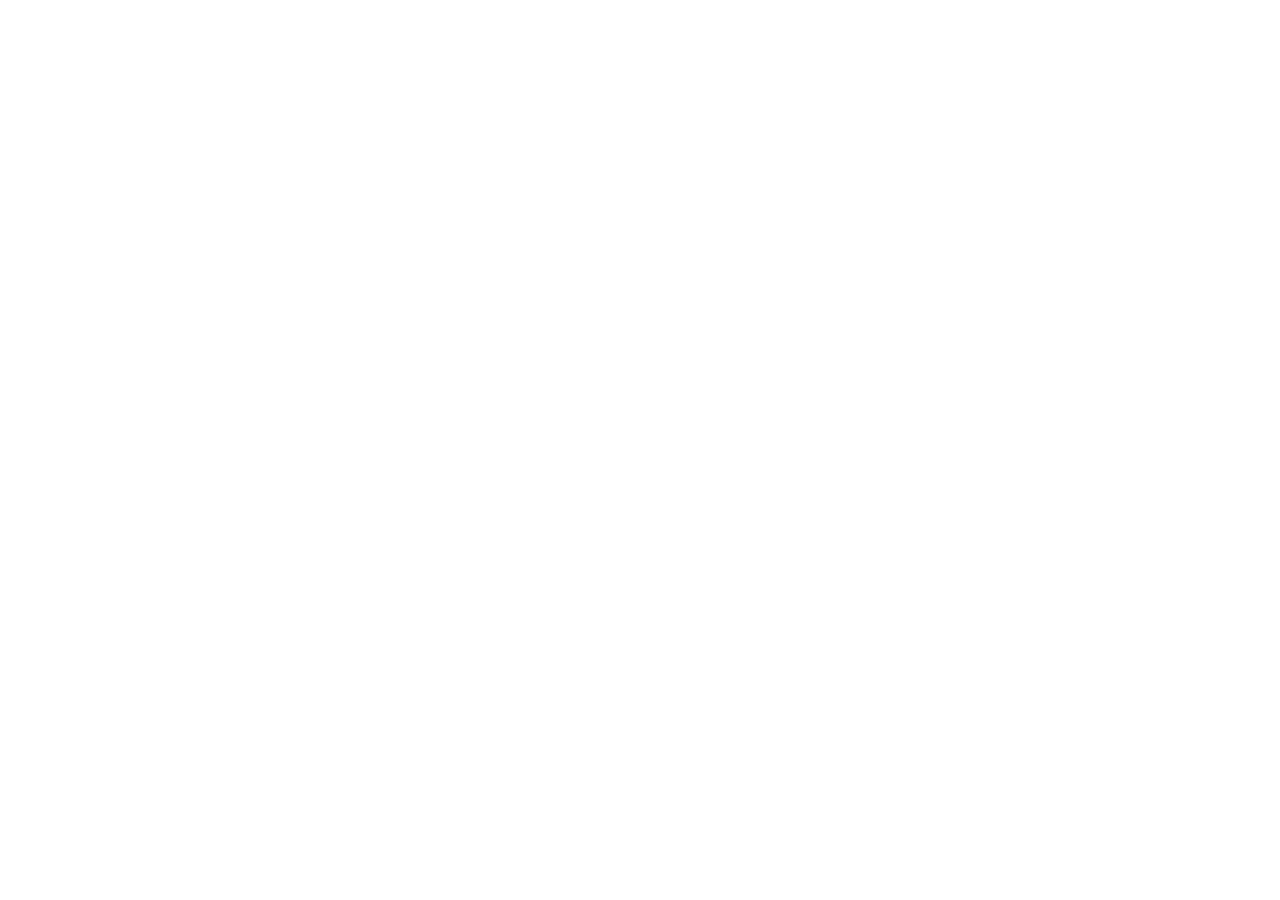
==== index.html @ 35753d52 "Estruturação do projeto." ====
<!DOCTYPE html>
<html lang="en">
<head>
    <meta charset="UTF-8">
    <meta name="viewport" content="width=device-width, initial-scale=1.0">
    <link href="https://cdn.jsdelivr.net/npm/bootstrap@5.3.8/dist/css/bootstrap.min.css" rel="stylesheet" integrity="sha384-sRIl4kxILFvY47J16cr9ZwB07vP4J8+LH7qKQnuqkuIAvNWLzeN8tE5YBujZqJLB" crossorigin="anonymous">
    <title>Apple</title>
</head>
<body>
    <header>
        <!-- navbar -->
        
    </header>
    <main>
        <!-- banner -->
        <!-- livre -->
        <!-- livre -->
        <!-- livre -->
    </main>
    <footer></footer>











    <script src="https://cdn.jsdelivr.net/npm/sweetalert2@11"></script>
    <script src="https://cdn.jsdelivr.net/npm/bootstrap@5.3.8/dist/js/bootstrap.bundle.min.js" integrity="sha384-FKyoEForCGlyvwx9Hj09JcYn3nv7wiPVlz7YYwJrWVcXK/BmnVDxM+D2scQbITxI" crossorigin="anonymous"></script>
</body>
</html>
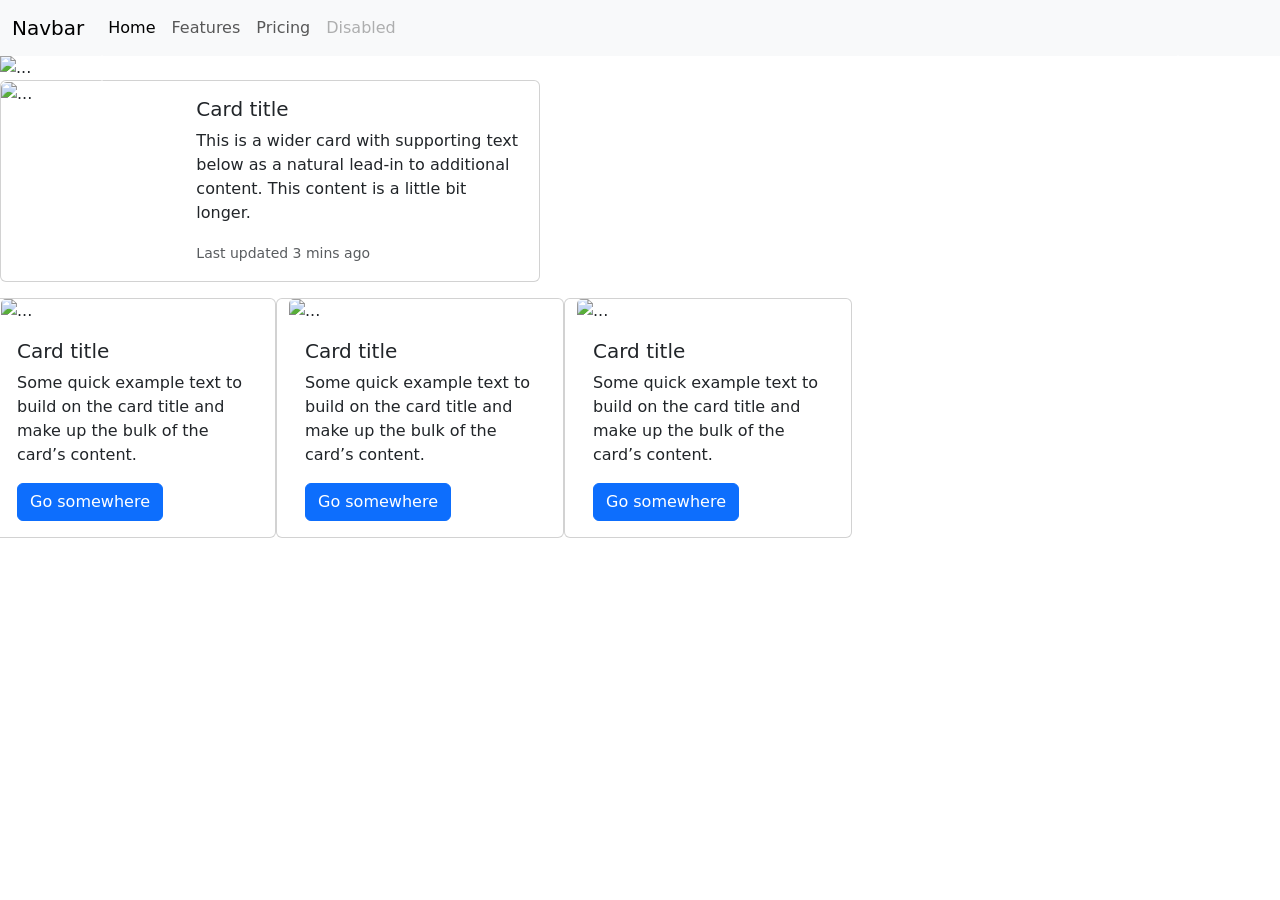
==== commit 9c5c3bba: "CREATE: Criação de projeto e estruração de pastas. Separação de funções dos integrantes. Estruturand" ====
--- a/index.html
+++ b/index.html
@@ -1,35 +1,159 @@
 <!DOCTYPE html>
 <html lang="en">
+
 <head>
     <meta charset="UTF-8">
     <meta name="viewport" content="width=device-width, initial-scale=1.0">
-    <link href="https://cdn.jsdelivr.net/npm/bootstrap@5.3.8/dist/css/bootstrap.min.css" rel="stylesheet" integrity="sha384-sRIl4kxILFvY47J16cr9ZwB07vP4J8+LH7qKQnuqkuIAvNWLzeN8tE5YBujZqJLB" crossorigin="anonymous">
-    <title>Apple</title>
+    <link href="https://cdn.jsdelivr.net/npm/bootstrap@5.3.8/dist/css/bootstrap.min.css" rel="stylesheet"
+        integrity="sha384-sRIl4kxILFvY47J16cr9ZwB07vP4J8+LH7qKQnuqkuIAvNWLzeN8tE5YBujZqJLB" crossorigin="anonymous">
+    <script src="https://cdn.jsdelivr.net/npm/bootstrap@5.3.8/dist/js/bootstrap.bundle.min.js"
+        integrity="sha384-FKyoEForCGlyvwx9Hj09JcYn3nv7wiPVlz7YYwJrWVcXK/BmnVDxM+D2scQbITxI"
+        crossorigin="anonymous"></script>
+
+    <link rel="stylesheet" href="./assets/css/style.css">
+
+    <title>GymTech</title>
 </head>
+
 <body>
     <header>
-        <!-- navbar -->
-        
+        <nav class="navbar navbar-expand-lg bg-body-tertiary header__nav">
+            <div class="container-fluid">
+                <a class="navbar-brand" href="#">Navbar</a>
+                <button class="navbar-toggler" type="button" data-bs-toggle="collapse" data-bs-target="#navbarNav"
+                    aria-controls="navbarNav" aria-expanded="false" aria-label="Toggle navigation">
+                    <span class="navbar-toggler-icon"></span>
+                </button>
+                <div class="collapse navbar-collapse" id="navbarNav">
+                    <ul class="navbar-nav">
+                        <li class="nav-item">
+                            <a class="nav-link active" aria-current="page" href="#">Home</a>
+                        </li>
+                        <li class="nav-item">
+                            <a class="nav-link" href="#">Features</a>
+                        </li>
+                        <li class="nav-item">
+                            <a class="nav-link" href="#">Pricing</a>
+                        </li>
+                        <li class="nav-item">
+                            <a class="nav-link disabled" aria-disabled="true">Disabled</a>
+                        </li>
+                    </ul>
+                </div>
+            </div>
+        </nav>
+
     </header>
     <main>
-        <!-- banner -->
+        <section class="main__hero">
+
+        </section>
         <!-- livre -->
         <!-- livre -->
-        <!-- livre -->
-    </main>
-    <footer></footer>
+        <section class="main__carrosel">
+            <div id="carouselExampleInterval" class="carousel slide" data-bs-ride="carousel">
+                <div class="carousel-inner">
+                    <div class="carousel-item active" data-bs-interval="5000">
+                        <img src="https://images.pexels.com/photos/13885344/pexels-photo-13885344.jpeg" class="d-block w-100" alt="...">
+                    </div>
+                    <div class="carousel-item" data-bs-interval="2000">
+                        <img src="https://images.pexels.com/photos/13896071/pexels-photo-13896071.jpeg" class="d-block w-100" alt="...">
+                    </div>
+                    <div class="carousel-item">
+                        <img src="https://images.pexels.com/photos/13211514/pexels-photo-13211514.jpeg" class="d-block w-100" alt="...">
+                    </div>
+                </div>
+                <button class="carousel-control-prev" type="button" data-bs-target="#carouselExampleInterval"
+                    data-bs-slide="prev">
+                    <span class="carousel-control-prev-icon" aria-hidden="true"></span>
+                    <span class="visually-hidden">Previous</span>
+                </button>
+                <button class="carousel-control-next" type="button" data-bs-target="#carouselExampleInterval"
+                    data-bs-slide="next">
+                    <span class="carousel-control-next-icon" aria-hidden="true"></span>
+                    <span class="visually-hidden">Next</span>
+                </button>
+            </div>
+
+        </section>
+
+        <section class="main__loc">
+            <div class="card mb-3" style="max-width: 540px;">
+                <div class="row g-0">
+                    <div class="col-md-4">
+                    <img src="..." class="img-fluid rounded-start" alt="...">
+                    </div>
+                    <div class="col-md-8">
+                    <div class="card-body">
+                        <h5 class="card-title">Card title</h5>
+                        <p class="card-text">This is a wider card with supporting text below as a natural lead-in to additional content. This content is a little bit longer.</p>
+                        <p class="card-text"><small class="text-body-secondary">Last updated 3 mins ago</small></p>
+                    </div>
+                    </div>
+                </div>
+            </div>
+        </section>
+
+        <section class="main__cards-planos row">
+            <div class="card col-4" style="width: 18rem;">
+                <img src="..." class="card-img-top" alt="...">
+                <div class="card-body">
+                    <h5 class="card-title">Card title</h5>
+                    <p class="card-text">Some quick example text to build on the card title and make up the bulk of the card’s content.</p>
+                    <a href="#" class="btn btn-primary">Go somewhere</a>
+                </div>
+            </div>
+
+            <div class="card col-4" style="width: 18rem;">
+                <img src="..." class="card-img-top" alt="...">
+                <div class="card-body">
+                    <h5 class="card-title">Card title</h5>
+                    <p class="card-text">Some quick example text to build on the card title and make up the bulk of the card’s content.</p>
+                    <a href="#" class="btn btn-primary">Go somewhere</a>
+                </div>
+            </div>
+            
+            <div class="card" style="width: 18rem;">
+                <img src="..." class="card-img-top" alt="...">
+                <div class="card-body">
+                    <h5 class="card-title">Card title</h5>
+                    <p class="card-text">Some quick example text to build on the card title and make up the bulk of the card’s content.</p>
+                    <a href="#" class="btn btn-primary">Go somewhere</a>
+                </div>
+            </div>
+
+        </section>
+
+        <section class="main__treinos">
+            
+        </section>
+
+        <section class="main__galeria"></section>
+
+        <section class="main__matricula"></section>
 
 
 
+    </main>
+    <footer>
+        <section class="footer__logo"></section>
 
+        <section class="footer__social"></section>
 
+        <section class="footer__fast"></section>
 
+        <section class="footer__credenciais"></section>
+
+    </footer>
 
 
 
 
 
     <script src="https://cdn.jsdelivr.net/npm/sweetalert2@11"></script>
-    <script src="https://cdn.jsdelivr.net/npm/bootstrap@5.3.8/dist/js/bootstrap.bundle.min.js" integrity="sha384-FKyoEForCGlyvwx9Hj09JcYn3nv7wiPVlz7YYwJrWVcXK/BmnVDxM+D2scQbITxI" crossorigin="anonymous"></script>
+    <script src="https://cdn.jsdelivr.net/npm/bootstrap@5.3.8/dist/js/bootstrap.bundle.min.js"
+        integrity="sha384-FKyoEForCGlyvwx9Hj09JcYn3nv7wiPVlz7YYwJrWVcXK/BmnVDxM+D2scQbITxI"
+        crossorigin="anonymous"></script>
 </body>
+
 </html>
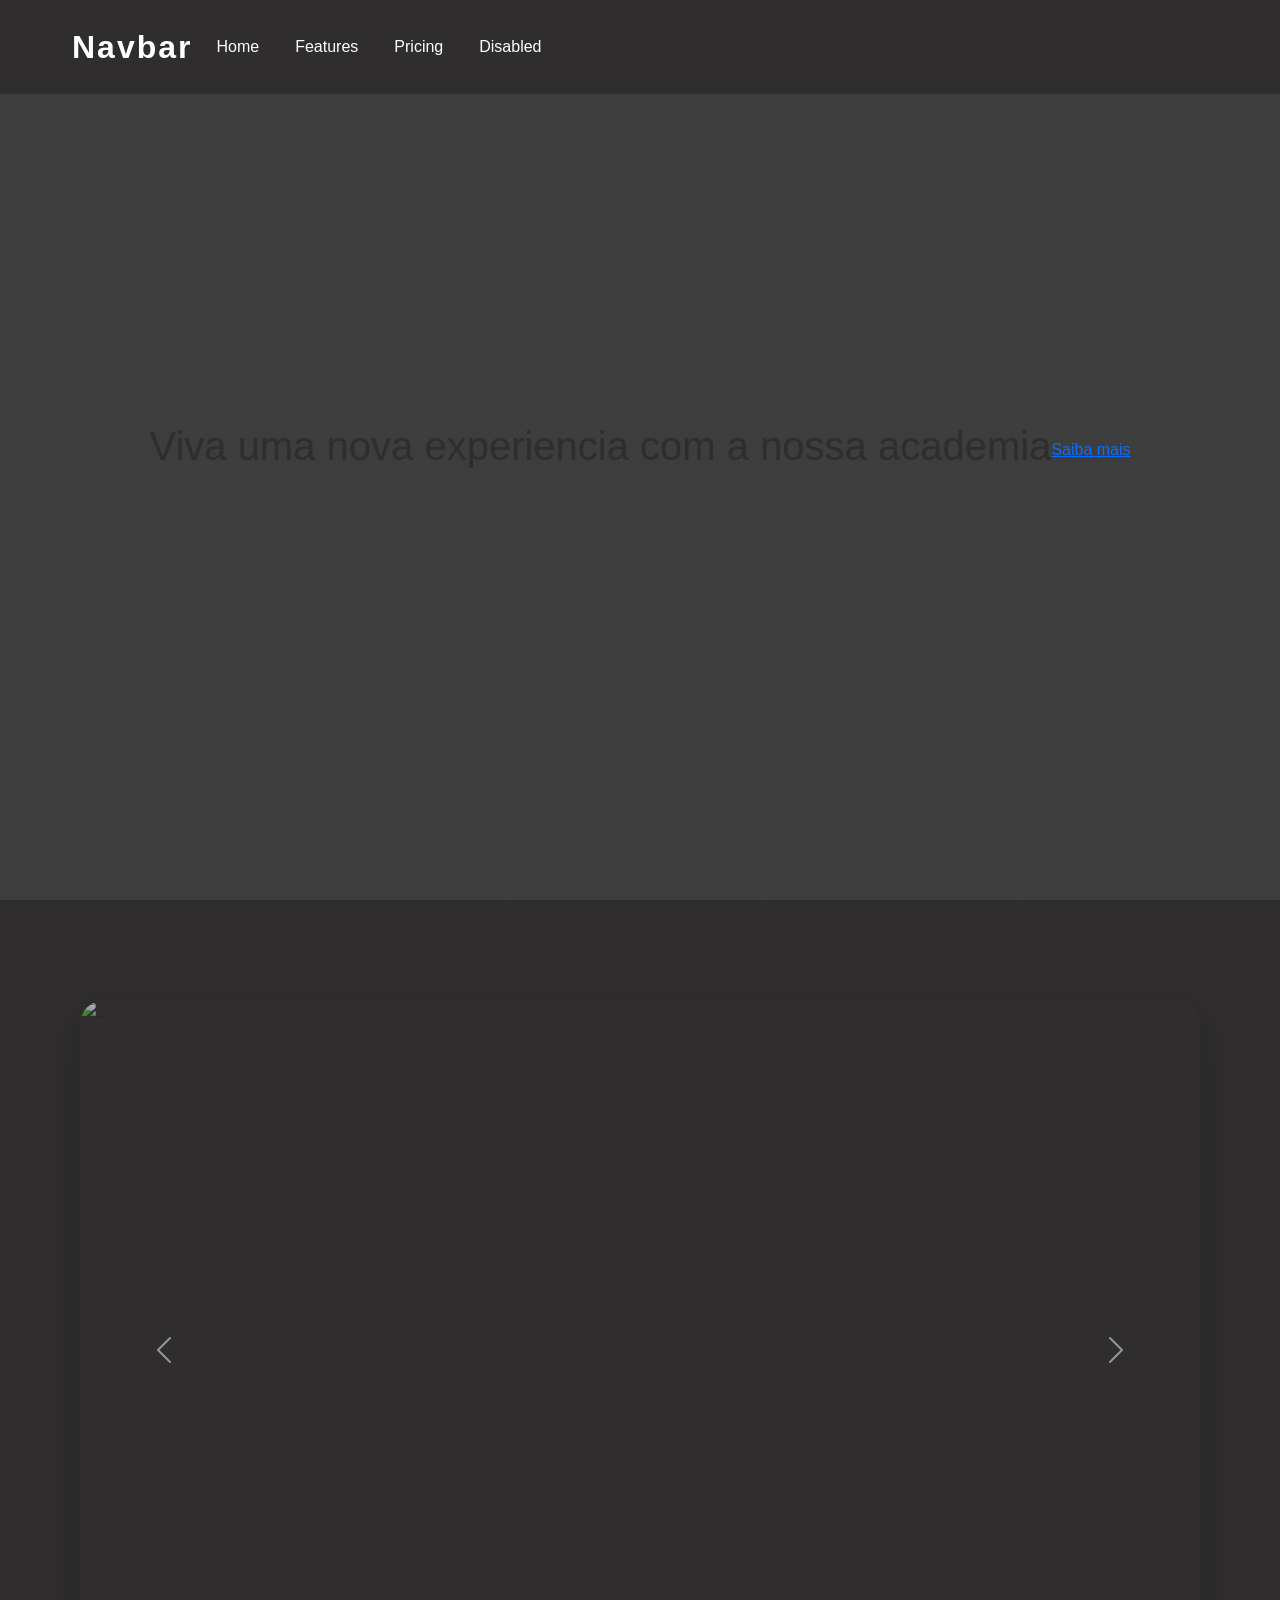
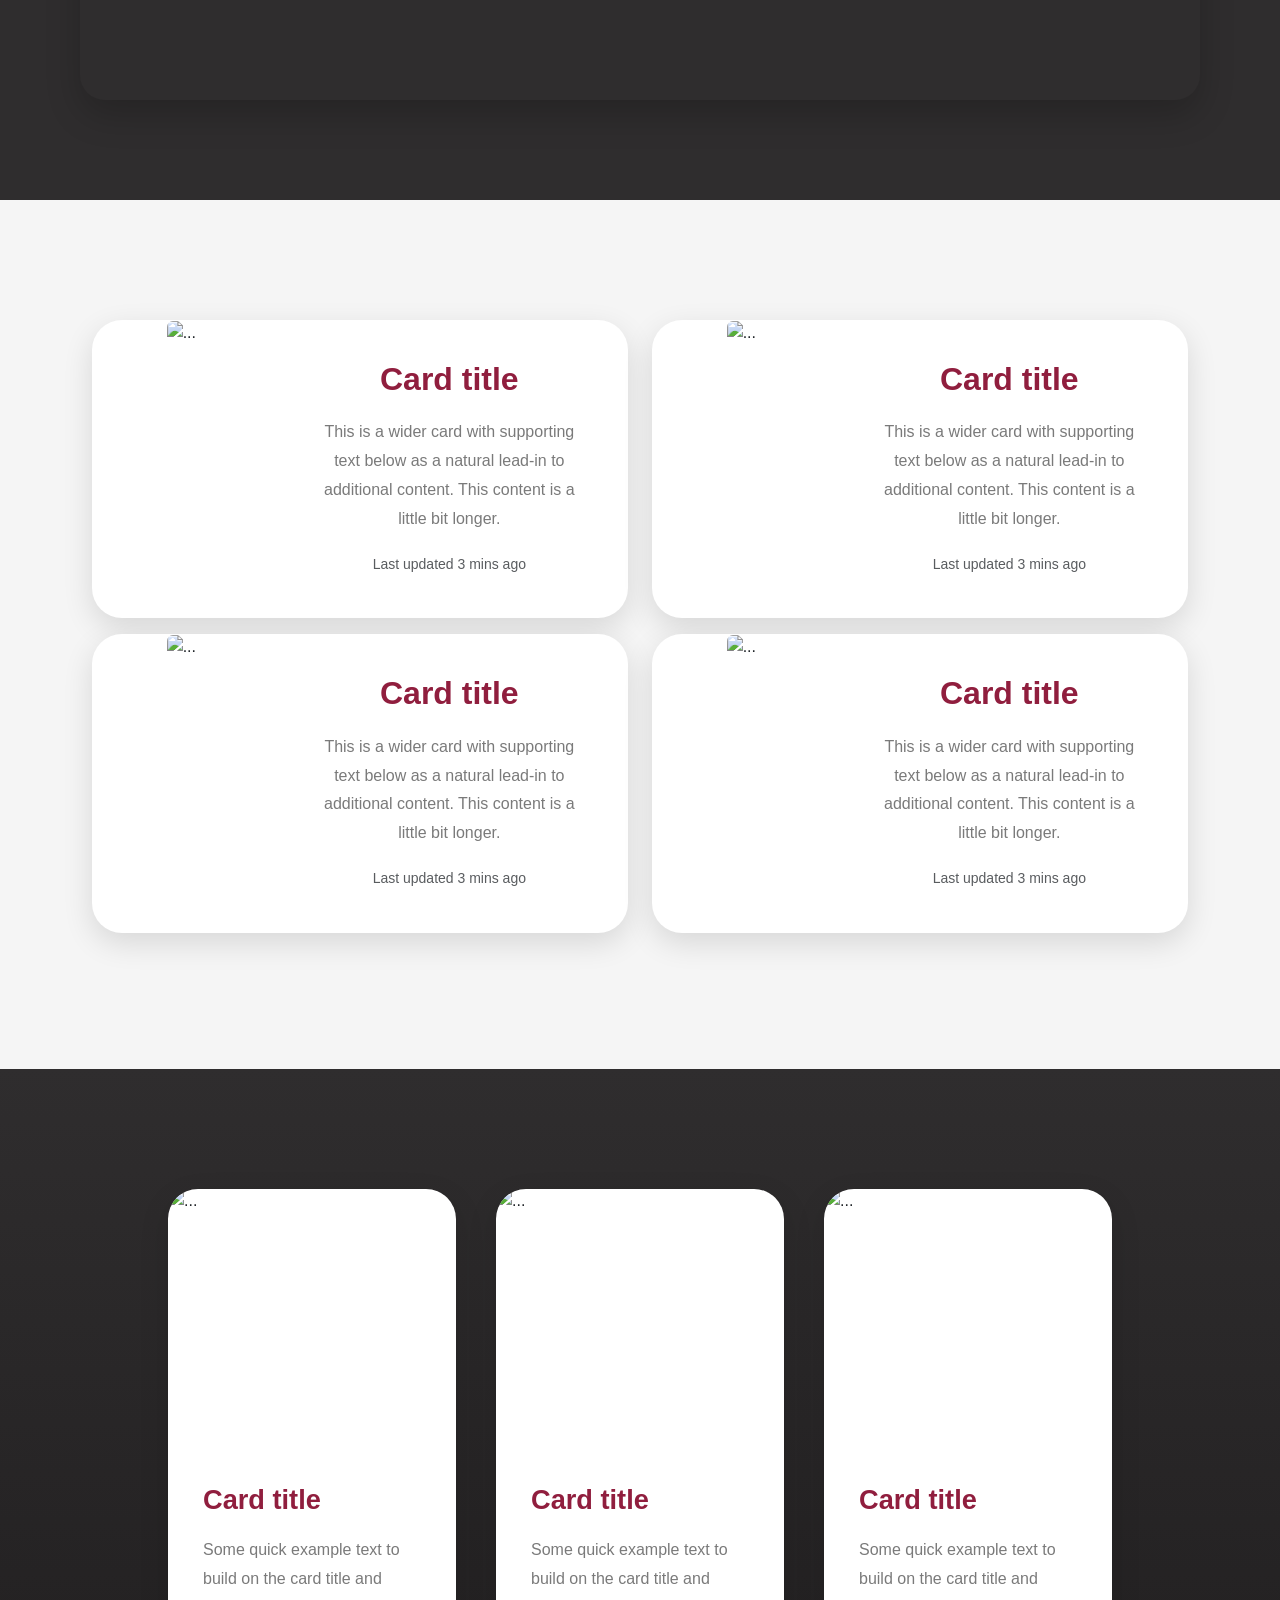
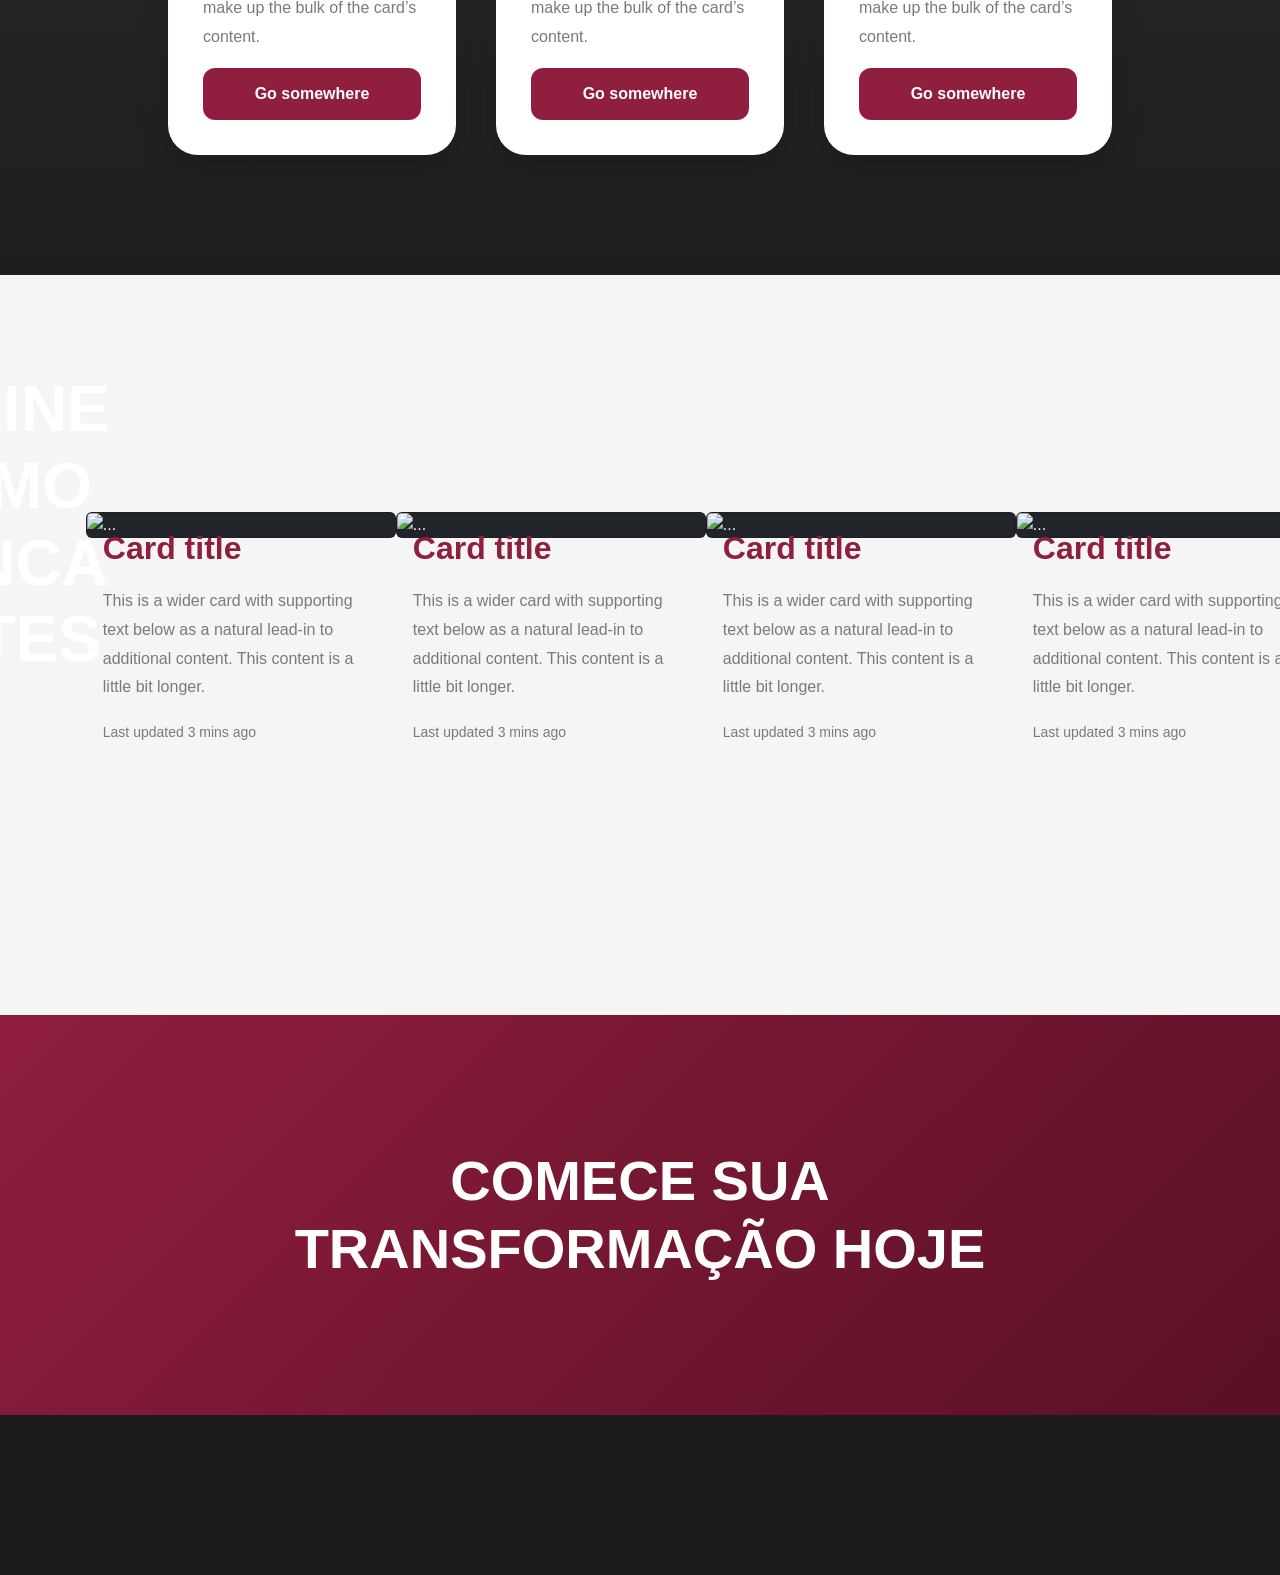
==== commit bd9626e2: "MOD: Estruturação HTML, implementação da logo no layout. Corrigindo CSS e sobrepondo classes." ====
--- a/index.html
+++ b/index.html
@@ -1,5 +1,5 @@
 <!DOCTYPE html>
-<html lang="en">
+<html lang="pt-br">
 
 <head>
     <meta charset="UTF-8">
@@ -46,21 +46,25 @@
     </header>
     <main>
         <section class="main__hero">
-
+            <h1>Viva uma nova experiencia com a nossa academia</h1>
+            <a href="#main__treinos" type="button">Saiba mais</a>
         </section>
         <!-- livre -->
         <!-- livre -->
-        <section class="main__carrosel">
+        <section id="main_carrosel" class="main__carrosel">
             <div id="carouselExampleInterval" class="carousel slide" data-bs-ride="carousel">
                 <div class="carousel-inner">
                     <div class="carousel-item active" data-bs-interval="5000">
-                        <img src="https://images.pexels.com/photos/13885344/pexels-photo-13885344.jpeg" class="d-block w-100" alt="...">
+                        <img src="https://images.pexels.com/photos/13885344/pexels-photo-13885344.jpeg"
+                            class="d-block w-100" alt="...">
                     </div>
                     <div class="carousel-item" data-bs-interval="2000">
-                        <img src="https://images.pexels.com/photos/13896071/pexels-photo-13896071.jpeg" class="d-block w-100" alt="...">
+                        <img src="https://images.pexels.com/photos/13896071/pexels-photo-13896071.jpeg"
+                            class="d-block w-100" alt="...">
                     </div>
                     <div class="carousel-item">
-                        <img src="https://images.pexels.com/photos/13211514/pexels-photo-13211514.jpeg" class="d-block w-100" alt="...">
+                        <img src="https://images.pexels.com/photos/13211514/pexels-photo-13211514.jpeg"
+                            class="d-block w-100" alt="...">
                     </div>
                 </div>
                 <button class="carousel-control-prev" type="button" data-bs-target="#carouselExampleInterval"
@@ -77,29 +81,97 @@
 
         </section>
 
-        <section class="main__loc">
-            <div class="card mb-3" style="max-width: 540px;">
-                <div class="row g-0">
-                    <div class="col-md-4">
-                    <img src="..." class="img-fluid rounded-start" alt="...">
-                    </div>
-                    <div class="col-md-8">
-                    <div class="card-body">
-                        <h5 class="card-title">Card title</h5>
-                        <p class="card-text">This is a wider card with supporting text below as a natural lead-in to additional content. This content is a little bit longer.</p>
-                        <p class="card-text"><small class="text-body-secondary">Last updated 3 mins ago</small></p>
-                    </div>
-                    </div>
-                </div>
-            </div>
-        </section>
-
-        <section class="main__cards-planos row">
+        <section id="main__loc" class="main__loc">
+            <div class="container text-center">
+                <div class="row row-cols-2">
+                    <div class="col">
+                        <div class="card mb-3" style="max-width: 540px;">
+                            <div class="row g-0">
+                                <div class="col-md-4">
+                                    <img src="..." class="img-fluid rounded-start" alt="...">
+                                </div>
+                                <div class="col-md-8">
+                                    <div class="card-body">
+                                        <h5 class="card-title">Card title</h5>
+                                        <p class="card-text">This is a wider card with supporting text below as a
+                                            natural lead-in to additional content. This content is a little bit longer.
+                                        </p>
+                                        <p class="card-text"><small class="text-body-secondary">Last updated 3 mins
+                                                ago</small></p>
+                                    </div>
+                                </div>
+                            </div>
+                        </div>
+                    </div>
+                    <div class="col">
+                        <div class="card mb-3" style="max-width: 540px;">
+                            <div class="row g-0">
+                                <div class="col-md-4">
+                                    <img src="..." class="img-fluid rounded-start" alt="...">
+                                </div>
+                                <div class="col-md-8">
+                                    <div class="card-body">
+                                        <h5 class="card-title">Card title</h5>
+                                        <p class="card-text">This is a wider card with supporting text below as a
+                                            natural lead-in to additional content. This content is a little bit longer.
+                                        </p>
+                                        <p class="card-text"><small class="text-body-secondary">Last updated 3 mins
+                                                ago</small></p>
+                                    </div>
+                                </div>
+                            </div>
+                        </div>
+                    </div>
+                    <div class="col">
+                        <div class="card mb-3" style="max-width: 540px;">
+                            <div class="row g-0">
+                                <div class="col-md-4">
+                                    <img src="..." class="img-fluid rounded-start" alt="...">
+                                </div>
+                                <div class="col-md-8">
+                                    <div class="card-body">
+                                        <h5 class="card-title">Card title</h5>
+                                        <p class="card-text">This is a wider card with supporting text below as a
+                                            natural lead-in to additional content. This content is a little bit longer.
+                                        </p>
+                                        <p class="card-text"><small class="text-body-secondary">Last updated 3 mins
+                                                ago</small></p>
+                                    </div>
+                                </div>
+                            </div>
+                        </div>
+                    </div>
+                    <div class="col">
+                        <div class="card mb-3" style="max-width: 540px;">
+                            <div class="row g-0">
+                                <div class="col-md-4">
+                                    <img src="..." class="img-fluid rounded-start" alt="...">
+                                </div>
+                                <div class="col-md-8">
+                                    <div class="card-body">
+                                        <h5 class="card-title">Card title</h5>
+                                        <p class="card-text">This is a wider card with supporting text below as a
+                                            natural lead-in to additional content. This content is a little bit longer.
+                                        </p>
+                                        <p class="card-text"><small class="text-body-secondary">Last updated 3 mins
+                                                ago</small></p>
+                                    </div>
+                                </div>
+                            </div>
+                        </div>
+                    </div>
+                </div>
+            </div>
+
+        </section>
+
+        <section id="main__cards-planos" class="main__cards-planos">
             <div class="card col-4" style="width: 18rem;">
                 <img src="..." class="card-img-top" alt="...">
                 <div class="card-body">
                     <h5 class="card-title">Card title</h5>
-                    <p class="card-text">Some quick example text to build on the card title and make up the bulk of the card’s content.</p>
+                    <p class="card-text">Some quick example text to build on the card title and make up the bulk of the
+                        card’s content.</p>
                     <a href="#" class="btn btn-primary">Go somewhere</a>
                 </div>
             </div>
@@ -108,29 +180,87 @@
                 <img src="..." class="card-img-top" alt="...">
                 <div class="card-body">
                     <h5 class="card-title">Card title</h5>
-                    <p class="card-text">Some quick example text to build on the card title and make up the bulk of the card’s content.</p>
+                    <p class="card-text">Some quick example text to build on the card title and make up the bulk of the
+                        card’s content.</p>
                     <a href="#" class="btn btn-primary">Go somewhere</a>
                 </div>
             </div>
-            
-            <div class="card" style="width: 18rem;">
+
+            <div class="card col-4" style="width: 18rem;">
                 <img src="..." class="card-img-top" alt="...">
                 <div class="card-body">
                     <h5 class="card-title">Card title</h5>
-                    <p class="card-text">Some quick example text to build on the card title and make up the bulk of the card’s content.</p>
+                    <p class="card-text">Some quick example text to build on the card title and make up the bulk of the
+                        card’s content.</p>
                     <a href="#" class="btn btn-primary">Go somewhere</a>
                 </div>
             </div>
-
-        </section>
-
-        <section class="main__treinos">
+        </section>
+
+        <section id="main__treinos" class="main__treinos">
+            <div class="main__treinos-cards row"></div>
+                <div class="card text-bg-dark col-3">
+                    <img src="..." class="card-img" alt="...">
+                    <div class="card-img-overlay">
+                        <h5 class="card-title">Card title</h5>
+                        <p class="card-text">This is a wider card with supporting text below as a natural lead-in to
+                            additional content. This content is a little bit longer.</p>
+                        <p class="card-text"><small>Last updated 3 mins ago</small></p>
+                    </div>
+                </div>
+
+                <div class="card text-bg-dark col-3">
+                    <img src="..." class="card-img" alt="...">
+                    <div class="card-img-overlay">
+                        <h5 class="card-title">Card title</h5>
+                        <p class="card-text">This is a wider card with supporting text below as a natural lead-in to
+                            additional content. This content is a little bit longer.</p>
+                        <p class="card-text"><small>Last updated 3 mins ago</small></p>
+                    </div>
+                </div>
+
+                <div class="card text-bg-dark col-3">
+                    <img src="..." class="card-img" alt="...">
+                    <div class="card-img-overlay">
+                        <h5 class="card-title">Card title</h5>
+                        <p class="card-text">This is a wider card with supporting text below as a natural lead-in to
+                            additional content. This content is a little bit longer.</p>
+                        <p class="card-text"><small>Last updated 3 mins ago</small></p>
+                    </div>
+                </div>
+
+                <div class="card text-bg-dark col-3">
+                    <img src="..." class="card-img" alt="...">
+                    <div class="card-img-overlay">
+                        <h5 class="card-title">Card title</h5>
+                        <p class="card-text">This is a wider card with supporting text below as a natural lead-in to
+                            additional content. This content is a little bit longer.</p>
+                        <p class="card-text"><small>Last updated 3 mins ago</small></p>
+                    </div>
+                </div>
+            </div>
+
+
+<div class="container text-center">
+  <div class="row row-cols-4">
+    <div class="col">Column</div>
+    <div class="col">Column</div>
+    <div class="col">Column</div>
+    <div class="col">Column</div>
+  </div>
+</div>
+
+
             
         </section>
 
-        <section class="main__galeria"></section>
-
-        <section class="main__matricula"></section>
+        <section id="main__galeria" class="main__galeria">
+            
+        </section>
+
+        <section id="main__matricula" class="main__matricula">
+          
+        </section>
 
 
 
--- a/assets/css/style.css
+++ b/assets/css/style.css
@@ -0,0 +1,440 @@
+/*RESET */
+
+*{
+    margin: 0;
+    padding: 0;
+    box-sizing: border-box;
+}
+
+/*VARIABLES */
+
+:root{
+
+    /* CORES */
+    --color-primary: #901E3E;
+    --color-primary-hover: #6d1630;
+
+    --color-secondary: #2F2D2E;
+    --color-tertiary: #605B51;
+    --color-complementary: #454040;
+
+    /* NEUTROS */
+    --color-white: #FFFFFF;
+    --color-light: #F5F5F5;
+    --color-gray: #d9d9d9;
+
+    /* TEXTOS */
+    --text-main: #2F2D2E;
+    --text-muted: #7a7a7a;
+    --text-light: #FFFFFF;
+
+    /* SOMBRAS */
+    --shadow-main: 0px 10px 30px rgba(0, 0, 0, 0.12);
+    --shadow-hover: 0px 15px 35px rgba(0, 0, 0, 0.20);
+
+    /* TRANSIÇÃO */
+    --transition: .3s ease;
+}
+
+/*BODY */
+
+body{
+    font-family: "Poppins", sans-serif;
+    background-color: var(--color-light);
+    color: var(--text-main);
+    overflow-x: hidden;
+}
+
+/*HEADER */
+
+.header__nav{
+    background-color: rgba(47, 45, 46, 0.95) !important;
+    backdrop-filter: blur(10px);
+
+    padding: 18px 60px;
+
+    position: fixed;
+    width: 100%;
+    z-index: 999;
+}
+
+.navbar-brand{
+    color: var(--text-light) !important;
+    font-size: 2rem;
+    font-weight: 700;
+    letter-spacing: 2px;
+}
+
+.navbar-nav{
+    gap: 20px;
+}
+
+.nav-link{
+    color: var(--text-light) !important;
+    font-weight: 500;
+    transition: var(--transition);
+    position: relative;
+}
+
+.nav-link::after{
+    content: "";
+
+    width: 0%;
+    height: 2px;
+
+    background-color: var(--color-primary);
+
+    position: absolute;
+    bottom: -4px;
+    left: 0;
+
+    transition: var(--transition);
+}
+
+.nav-link:hover::after{
+    width: 100%;
+}
+
+.nav-link:hover{
+    color: var(--color-primary) !important;
+}
+
+/* HERO */
+
+.main__hero{
+    width: 100%;
+    height: 100vh;
+
+    background:
+    linear-gradient(rgba(0,0,0,.75),
+    rgba(0,0,0,.75)),
+    url("https://images.pexels.com/photos/1552242/pexels-photo-1552242.jpeg");
+
+    background-size: cover;
+    background-position: center;
+
+    display: flex;
+    justify-content: center;
+    align-items: center;
+
+    padding: 0 30px;
+}
+
+.main__hero::before{
+
+    color: var(--text-light);
+
+    font-size: 5rem;
+    font-weight: 800;
+    text-align: center;
+
+    max-width: 900px;
+
+    line-height: 1.1;
+
+    text-shadow: 0px 5px 20px rgba(0,0,0,.4);
+}
+
+/* CAROUSEL */
+
+.main__carrosel{
+    padding: 100px 80px;
+    background-color: var(--color-secondary);
+}
+
+.carousel{
+    border-radius: 25px;
+    overflow: hidden;
+    box-shadow: var(--shadow-hover);
+}
+
+.carousel-item img{
+    height: 700px;
+    object-fit: cover;
+    filter: brightness(75%);
+}
+
+/* LOCAL */
+
+.main__loc{
+    padding: 120px 80px;
+
+    display: flex;
+    justify-content: center;
+    align-items: center;
+
+    background-color: var(--color-light);
+}
+
+.main__loc .card{
+    width: 100%;
+    max-width: 1100px;
+
+    border: none;
+    border-radius: 30px;
+
+    overflow: hidden;
+
+    box-shadow: var(--shadow-main);
+
+    transition: var(--transition);
+}
+
+.main__loc .card:hover{
+    transform: translateY(-10px);
+    box-shadow: var(--shadow-hover);
+}
+
+.main__loc img{
+    height: 100%;
+    object-fit: cover;
+}
+
+.card-body{
+    padding: 40px;
+}
+
+.card-title{
+    color: var(--color-primary);
+    font-size: 2rem;
+    font-weight: 700;
+
+    margin-bottom: 20px;
+}
+
+.card-text{
+    color: var(--text-muted);
+    line-height: 1.8;
+}
+
+/* PLANOS */
+
+.main__cards-planos{
+    padding: 120px 80px;
+
+    background:
+    linear-gradient(to bottom,
+    var(--color-secondary),
+    #1f1d1e);
+
+    display: flex;
+    justify-content: center;
+    gap: 40px;
+}
+
+.main__cards-planos .card{
+    border: none;
+    border-radius: 30px;
+
+    overflow: hidden;
+
+    width: 350px;
+
+    transition: var(--transition);
+
+    box-shadow: var(--shadow-main);
+}
+
+.main__cards-planos .card:hover{
+    transform: translateY(-15px) scale(1.02);
+    box-shadow: var(--shadow-hover);
+}
+
+.main__cards-planos img{
+    height: 260px;
+    object-fit: cover;
+}
+
+.main__cards-planos .card-body{
+    padding: 35px;
+}
+
+.main__cards-planos .card-title{
+    font-size: 1.7rem;
+}
+
+.main__cards-planos .btn{
+    width: 100%;
+
+    padding: 14px;
+
+    border: none;
+    border-radius: 12px;
+
+    background-color: var(--color-primary);
+
+    font-weight: 600;
+
+    transition: var(--transition);
+}
+
+.main__cards-planos .btn:hover{
+    background-color: var(--color-primary-hover);
+    transform: scale(1.03);
+}
+
+/* TREINOS */
+
+.main__treinos{
+    height: 500px;
+
+    background:
+    linear-gradient(rgba(0,0,0,.7),
+    rgba(0,0,0,.7)),
+    url("https://images.pexels.com/photos/949126/pexels-photo-949126.jpeg");
+
+    background-size: cover;
+    background-position: center;
+    background-attachment: fixed;
+
+    display: flex;
+    justify-content: center;
+    align-items: center;
+
+    padding: 0 20px;
+}
+
+.main__treinos::before{
+    content: "TREINE COMO NUNCA ANTES";
+
+    color: var(--text-light);
+
+    font-size: 4rem;
+    font-weight: 800;
+
+    text-align: center;
+
+    max-width: 800px;
+
+    line-height: 1.2;
+}
+
+/* GALERIA */
+
+.main__galeria{
+    padding: 120px 80px;
+    background-color: var(--color-light);
+}
+
+/* MATRÍCULA */
+
+.main__matricula{
+    height: 400px;
+
+    background:
+    linear-gradient(135deg,
+    var(--color-primary),
+    #5a1025);
+
+    display: flex;
+    justify-content: center;
+    align-items: center;
+
+    text-align: center;
+
+    padding: 0 20px;
+}
+
+.main__matricula::before{
+    content: "COMECE SUA TRANSFORMAÇÃO HOJE";
+
+    color: var(--text-light);
+
+    font-size: 3.5rem;
+    font-weight: 800;
+
+    max-width: 900px;
+
+    line-height: 1.2;
+}
+
+/* FOOTER */
+
+footer{
+    background-color: #1d1b1c;
+
+    padding: 80px 50px;
+
+    display: flex;
+    justify-content: space-between;
+    flex-wrap: wrap;
+    gap: 40px;
+}
+
+footer section{
+    min-width: 200px;
+    color: var(--text-light);
+}
+
+/*RESPONSIVIDADE */
+
+@media screen and (max-width: 1200px){
+
+    .main__cards-planos{
+        flex-wrap: wrap;
+    }
+
+}
+
+@media screen and (max-width: 992px){
+
+    .header__nav{
+        padding: 15px 25px;
+    }
+
+    .main__hero::before{
+        font-size: 3.5rem;
+    }
+
+    .main__carrosel,
+    .main__loc,
+    .main__cards-planos,
+    .main__galeria{
+        padding: 80px 30px;
+    }
+
+    .carousel-item img{
+        height: 450px;
+    }
+
+    .main__treinos::before{
+        font-size: 2.8rem;
+    }
+
+    .main__matricula::before{
+        font-size: 2.5rem;
+    }
+
+}
+
+@media screen and (max-width: 576px){
+
+    .main__hero::before{
+        font-size: 2.3rem;
+    }
+
+    .carousel-item img{
+        height: 280px;
+    }
+
+    .main__treinos{
+        height: 350px;
+    }
+
+    .main__treinos::before{
+        font-size: 2rem;
+    }
+
+    .main__matricula{
+        height: 300px;
+    }
+
+    .main__matricula::before{
+        font-size: 1.8rem;
+    }
+
+    footer{
+        flex-direction: column;
+    }
+
+}
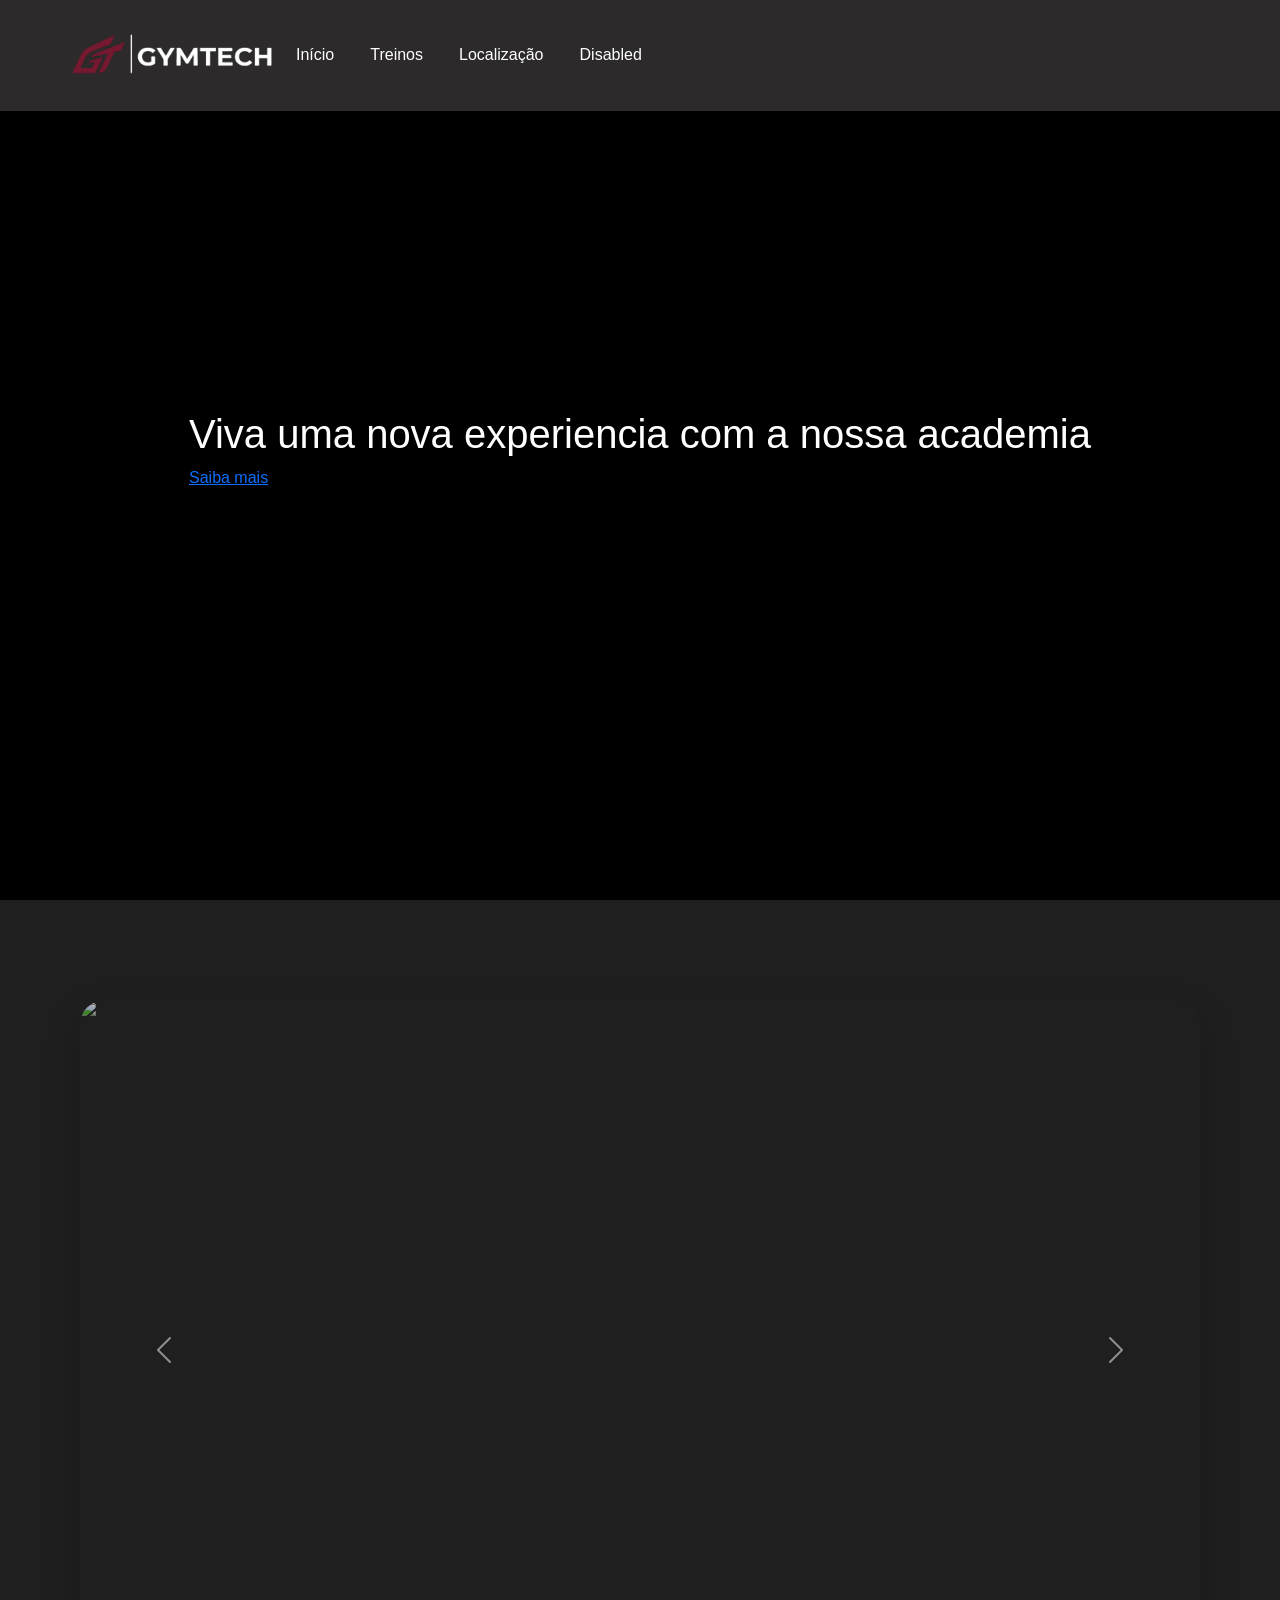
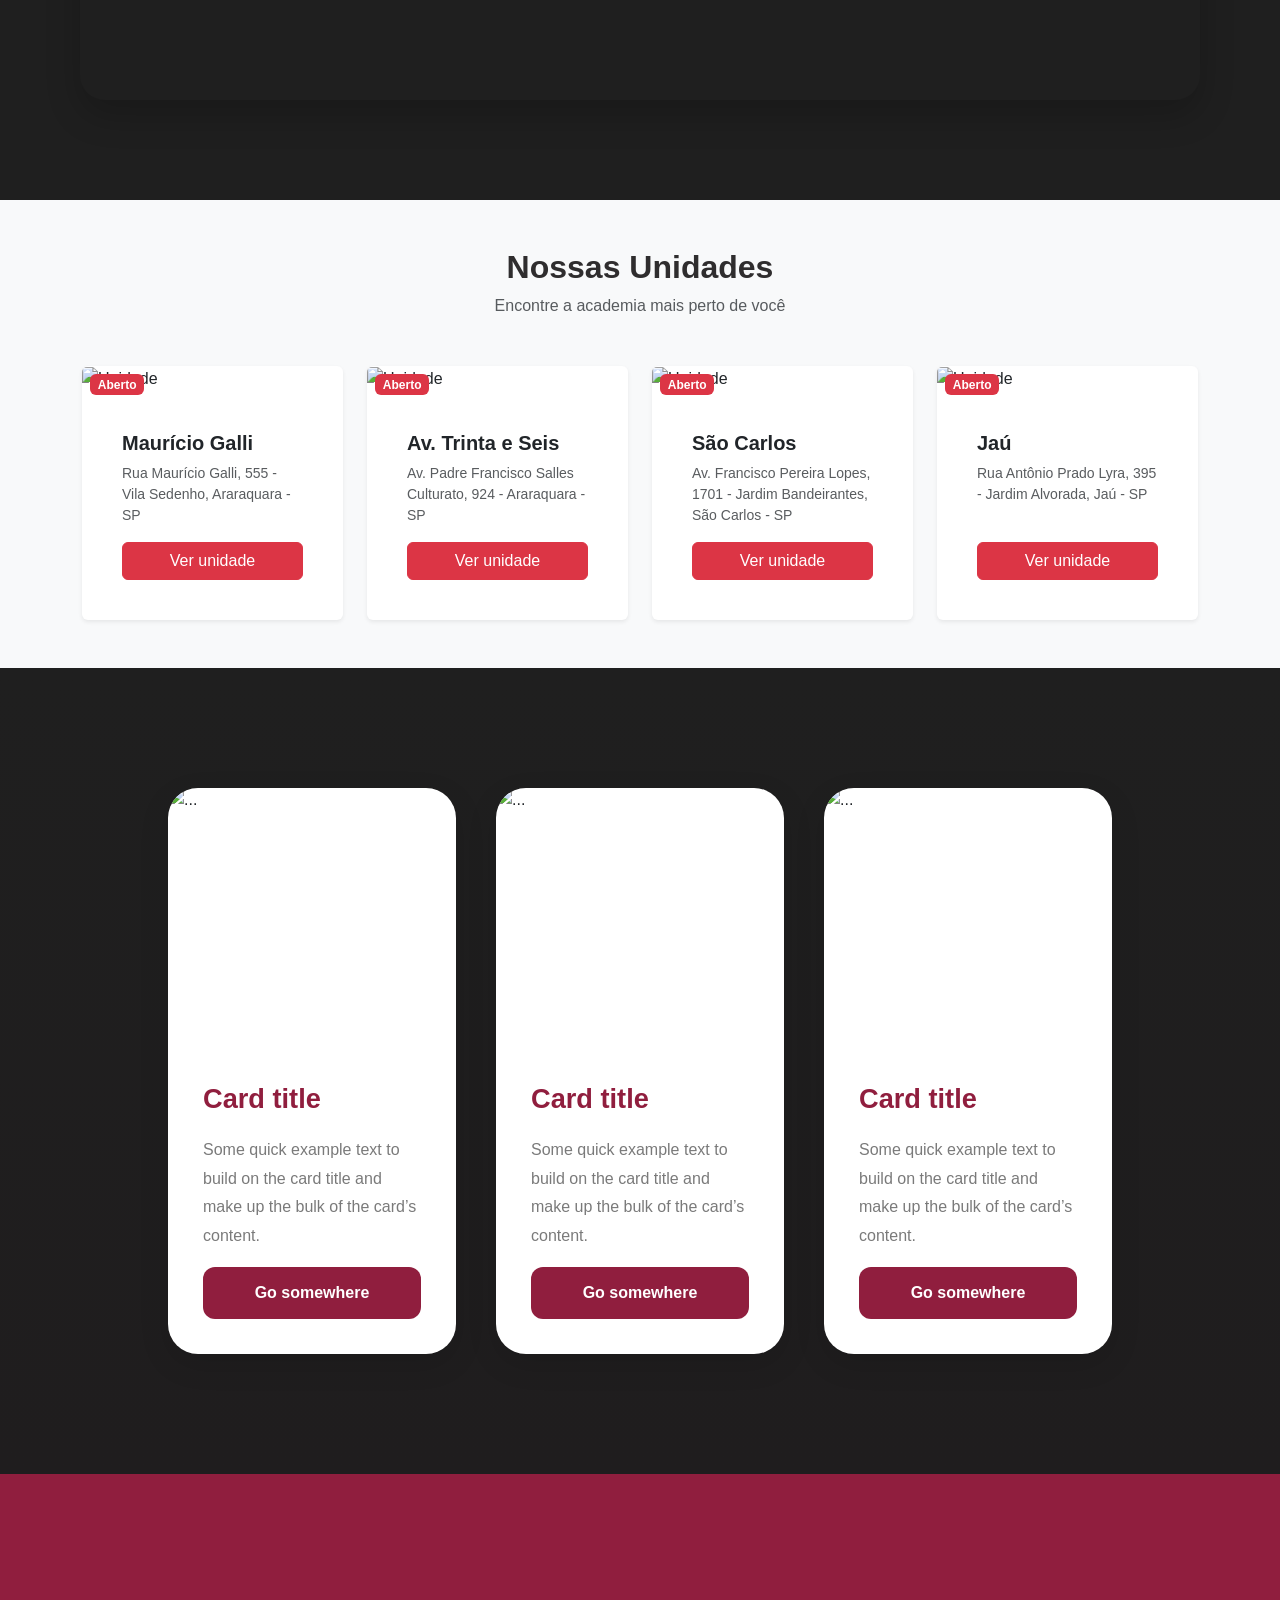
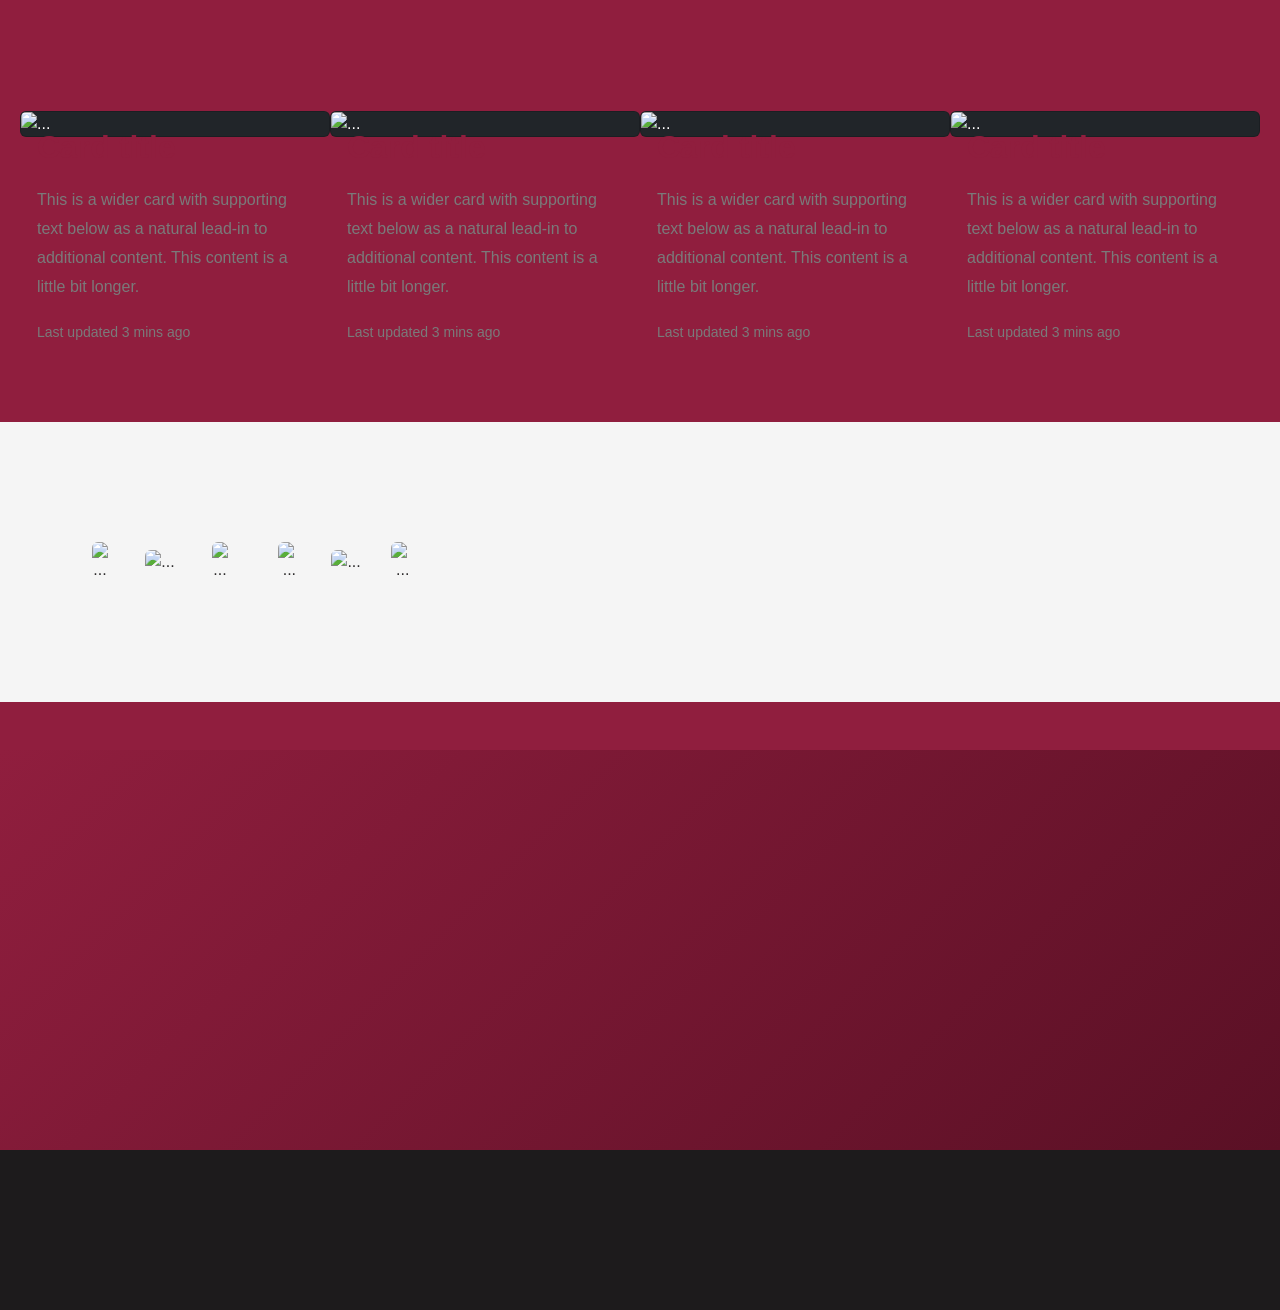
==== commit c634a078: "MOD: Estilização CSS." ====
--- a/index.html
+++ b/index.html
@@ -19,7 +19,7 @@
     <header>
         <nav class="navbar navbar-expand-lg bg-body-tertiary header__nav">
             <div class="container-fluid">
-                <a class="navbar-brand" href="#">Navbar</a>
+                <a class="navbar-brand" href="#"><img src="assets/img/logo.png" alt=""></a>
                 <button class="navbar-toggler" type="button" data-bs-toggle="collapse" data-bs-target="#navbarNav"
                     aria-controls="navbarNav" aria-expanded="false" aria-label="Toggle navigation">
                     <span class="navbar-toggler-icon"></span>
@@ -27,13 +27,13 @@
                 <div class="collapse navbar-collapse" id="navbarNav">
                     <ul class="navbar-nav">
                         <li class="nav-item">
-                            <a class="nav-link active" aria-current="page" href="#">Home</a>
+                            <a class="nav-link active" aria-current="page" href="#">Início</a>
                         </li>
                         <li class="nav-item">
-                            <a class="nav-link" href="#">Features</a>
+                            <a class="nav-link" href="#">Treinos</a>
                         </li>
                         <li class="nav-item">
-                            <a class="nav-link" href="#">Pricing</a>
+                            <a class="nav-link" href="#">Localização</a>
                         </li>
                         <li class="nav-item">
                             <a class="nav-link disabled" aria-disabled="true">Disabled</a>
@@ -45,12 +45,20 @@
 
     </header>
     <main>
+
+        <!-- SECTION CARDS-PLANOS -->
+
         <section class="main__hero">
-            <h1>Viva uma nova experiencia com a nossa academia</h1>
-            <a href="#main__treinos" type="button">Saiba mais</a>
+            <div class="main__content">
+                <h1>Viva uma nova experiencia com a nossa academia</h1>
+                <a href="#main__treinos" type="button">Saiba mais</a>
+            </div>
         </section>
         <!-- livre -->
         <!-- livre -->
+
+        <!-- SECTION CARROSSEL -->
+
         <section id="main_carrosel" class="main__carrosel">
             <div id="carouselExampleInterval" class="carousel slide" data-bs-ride="carousel">
                 <div class="carousel-inner">
@@ -79,95 +87,130 @@
                 </button>
             </div>
 
-        </section>
-
-        <section id="main__loc" class="main__loc">
-            <div class="container text-center">
-                <div class="row row-cols-2">
-                    <div class="col">
-                        <div class="card mb-3" style="max-width: 540px;">
-                            <div class="row g-0">
-                                <div class="col-md-4">
-                                    <img src="..." class="img-fluid rounded-start" alt="...">
-                                </div>
-                                <div class="col-md-8">
-                                    <div class="card-body">
-                                        <h5 class="card-title">Card title</h5>
-                                        <p class="card-text">This is a wider card with supporting text below as a
-                                            natural lead-in to additional content. This content is a little bit longer.
-                                        </p>
-                                        <p class="card-text"><small class="text-body-secondary">Last updated 3 mins
-                                                ago</small></p>
-                                    </div>
-                                </div>
-                            </div>
-                        </div>
-                    </div>
-                    <div class="col">
-                        <div class="card mb-3" style="max-width: 540px;">
-                            <div class="row g-0">
-                                <div class="col-md-4">
-                                    <img src="..." class="img-fluid rounded-start" alt="...">
-                                </div>
-                                <div class="col-md-8">
-                                    <div class="card-body">
-                                        <h5 class="card-title">Card title</h5>
-                                        <p class="card-text">This is a wider card with supporting text below as a
-                                            natural lead-in to additional content. This content is a little bit longer.
-                                        </p>
-                                        <p class="card-text"><small class="text-body-secondary">Last updated 3 mins
-                                                ago</small></p>
-                                    </div>
-                                </div>
-                            </div>
-                        </div>
-                    </div>
-                    <div class="col">
-                        <div class="card mb-3" style="max-width: 540px;">
-                            <div class="row g-0">
-                                <div class="col-md-4">
-                                    <img src="..." class="img-fluid rounded-start" alt="...">
-                                </div>
-                                <div class="col-md-8">
-                                    <div class="card-body">
-                                        <h5 class="card-title">Card title</h5>
-                                        <p class="card-text">This is a wider card with supporting text below as a
-                                            natural lead-in to additional content. This content is a little bit longer.
-                                        </p>
-                                        <p class="card-text"><small class="text-body-secondary">Last updated 3 mins
-                                                ago</small></p>
-                                    </div>
-                                </div>
-                            </div>
-                        </div>
-                    </div>
-                    <div class="col">
-                        <div class="card mb-3" style="max-width: 540px;">
-                            <div class="row g-0">
-                                <div class="col-md-4">
-                                    <img src="..." class="img-fluid rounded-start" alt="...">
-                                </div>
-                                <div class="col-md-8">
-                                    <div class="card-body">
-                                        <h5 class="card-title">Card title</h5>
-                                        <p class="card-text">This is a wider card with supporting text below as a
-                                            natural lead-in to additional content. This content is a little bit longer.
-                                        </p>
-                                        <p class="card-text"><small class="text-body-secondary">Last updated 3 mins
-                                                ago</small></p>
-                                    </div>
-                                </div>
-                            </div>
-                        </div>
-                    </div>
-                </div>
-            </div>
-
-        </section>
+
+            <!-- SECTION LOC -->
+
+        </section>
+
+   <section id="main__loc" class="py-5 bg-light">
+  <div class="container">
+
+    <div class="text-center mb-5">
+      <h2 class="fw-bold">Nossas Unidades</h2>
+      <p class="text-muted">Encontre a academia mais perto de você</p>
+    </div>
+
+    <div class="row g-4">
+
+      <!-- CARD -->
+      <div class="col-12 col-md-6 col-lg-3">
+        <div class="card border-0 shadow-sm h-100 location-card">
+
+          <div class="position-relative">
+            <img src="https://via.placeholder.com/600x400" class="card-img-top" alt="Unidade">
+            <span class="badge bg-danger position-absolute top-0 start-0 m-2">Aberto</span>
+          </div>
+
+          <div class="card-body d-flex flex-column">
+            <h5 class="fw-bold">Maurício Galli</h5>
+            <p class="text-muted small mb-3">
+              Rua Maurício Galli, 555 - Vila Sedenho, Araraquara - SP
+            </p>
+
+            <div class="mt-auto">
+              <button class="btn btn-danger w-100">
+                Ver unidade
+              </button>
+            </div>
+          </div>
+
+        </div>
+      </div>
+
+      <!-- CARD -->
+      <div class="col-12 col-md-6 col-lg-3">
+        <div class="card border-0 shadow-sm h-100 location-card">
+
+          <div class="position-relative">
+            <img src="https://via.placeholder.com/600x400" class="card-img-top" alt="Unidade">
+            <span class="badge bg-danger position-absolute top-0 start-0 m-2">Aberto</span>
+          </div>
+
+          <div class="card-body d-flex flex-column">
+            <h5 class="fw-bold">Av. Trinta e Seis</h5>
+            <p class="text-muted small mb-3">
+              Av. Padre Francisco Salles Culturato, 924 - Araraquara - SP
+            </p>
+
+            <div class="mt-auto">
+              <button class="btn btn-danger w-100">
+                Ver unidade
+              </button>
+            </div>
+          </div>
+
+        </div>
+      </div>
+
+      <!-- CARD -->
+      <div class="col-12 col-md-6 col-lg-3">
+        <div class="card border-0 shadow-sm h-100 location-card">
+
+          <div class="position-relative">
+            <img src="https://via.placeholder.com/600x400" class="card-img-top" alt="Unidade">
+            <span class="badge bg-danger position-absolute top-0 start-0 m-2">Aberto</span>
+          </div>
+
+          <div class="card-body d-flex flex-column">
+            <h5 class="fw-bold">São Carlos</h5>
+            <p class="text-muted small mb-3">
+              Av. Francisco Pereira Lopes, 1701 - Jardim Bandeirantes, São Carlos - SP
+            </p>
+
+            <div class="mt-auto">
+              <button class="btn btn-danger w-100">
+                Ver unidade
+              </button>
+            </div>
+          </div>
+
+        </div>
+      </div>
+
+      <!-- CARD -->
+      <div class="col-12 col-md-6 col-lg-3">
+        <div class="card border-0 shadow-sm h-100 location-card">
+
+          <div class="position-relative">
+            <img src="https://via.placeholder.com/600x400" class="card-img-top" alt="Unidade">
+            <span class="badge bg-danger position-absolute top-0 start-0 m-2">Aberto</span>
+          </div>
+
+          <div class="card-body d-flex flex-column">
+            <h5 class="fw-bold">Jaú</h5>
+            <p class="text-muted small mb-3">
+              Rua Antônio Prado Lyra, 395 - Jardim Alvorada, Jaú - SP
+            </p>
+
+            <div class="mt-auto">
+              <button class="btn btn-danger w-100">
+                Ver unidade
+              </button>
+            </div>
+          </div>
+
+        </div>
+      </div>
+
+    </div>
+  </div>
+</section>
+
+        <!-- SECTION CARDS-PLANOS -->
 
         <section id="main__cards-planos" class="main__cards-planos">
             <div class="card col-4" style="width: 18rem;">
-                <img src="..." class="card-img-top" alt="...">
+                <img src="" class="card-img-top" alt="...">
                 <div class="card-body">
                     <h5 class="card-title">Card title</h5>
                     <p class="card-text">Some quick example text to build on the card title and make up the bulk of the
@@ -177,7 +220,7 @@
             </div>
 
             <div class="card col-4" style="width: 18rem;">
-                <img src="..." class="card-img-top" alt="...">
+                <img src="" class="card-img-top" alt="...">
                 <div class="card-body">
                     <h5 class="card-title">Card title</h5>
                     <p class="card-text">Some quick example text to build on the card title and make up the bulk of the
@@ -187,7 +230,7 @@
             </div>
 
             <div class="card col-4" style="width: 18rem;">
-                <img src="..." class="card-img-top" alt="...">
+                <img src="" class="card-img-top" alt="...">
                 <div class="card-body">
                     <h5 class="card-title">Card title</h5>
                     <p class="card-text">Some quick example text to build on the card title and make up the bulk of the
@@ -197,69 +240,103 @@
             </div>
         </section>
 
+        <!-- SECTION TREINOS -->
+
         <section id="main__treinos" class="main__treinos">
-            <div class="main__treinos-cards row"></div>
-                <div class="card text-bg-dark col-3">
-                    <img src="..." class="card-img" alt="...">
-                    <div class="card-img-overlay">
-                        <h5 class="card-title">Card title</h5>
-                        <p class="card-text">This is a wider card with supporting text below as a natural lead-in to
-                            additional content. This content is a little bit longer.</p>
-                        <p class="card-text"><small>Last updated 3 mins ago</small></p>
-                    </div>
-                </div>
-
-                <div class="card text-bg-dark col-3">
-                    <img src="..." class="card-img" alt="...">
-                    <div class="card-img-overlay">
-                        <h5 class="card-title">Card title</h5>
-                        <p class="card-text">This is a wider card with supporting text below as a natural lead-in to
-                            additional content. This content is a little bit longer.</p>
-                        <p class="card-text"><small>Last updated 3 mins ago</small></p>
-                    </div>
-                </div>
-
-                <div class="card text-bg-dark col-3">
-                    <img src="..." class="card-img" alt="...">
-                    <div class="card-img-overlay">
-                        <h5 class="card-title">Card title</h5>
-                        <p class="card-text">This is a wider card with supporting text below as a natural lead-in to
-                            additional content. This content is a little bit longer.</p>
-                        <p class="card-text"><small>Last updated 3 mins ago</small></p>
-                    </div>
-                </div>
-
-                <div class="card text-bg-dark col-3">
-                    <img src="..." class="card-img" alt="...">
-                    <div class="card-img-overlay">
-                        <h5 class="card-title">Card title</h5>
-                        <p class="card-text">This is a wider card with supporting text below as a natural lead-in to
-                            additional content. This content is a little bit longer.</p>
-                        <p class="card-text"><small>Last updated 3 mins ago</small></p>
-                    </div>
-                </div>
-            </div>
-
-
-<div class="container text-center">
-  <div class="row row-cols-4">
-    <div class="col">Column</div>
-    <div class="col">Column</div>
-    <div class="col">Column</div>
-    <div class="col">Column</div>
-  </div>
-</div>
-
-
-            
-        </section>
-
-        <section id="main__galeria" class="main__galeria">
-            
+            <div class="main__treinos-cards container row"></div>
+            <div class="card text-bg-dark col-3 treinos-card">
+                <img src="https://images.pexels.com/photos/13885345/pexels-photo-13885345.jpeg?_gl=1*16xrlgu*_ga*NTQ0Nzg2OTU0LjE3Nzg3NjE3MDA.*_ga_8JE65Q40S6*czE3Nzg3NjE2OTkkbzEkZzEkdDE3Nzg3NjE3MTMkajQ2JGwwJGgw"
+                    class="card-img" alt="...">
+                <div class="card-img-overlay">
+                    <h5 class="card-title">Card title</h5>
+                    <p class="card-text">This is a wider card with supporting text below as a natural lead-in to
+                        additional content. This content is a little bit longer.</p>
+                    <p class="card-text"><small>Last updated 3 mins ago</small></p>
+                </div>
+            </div>
+
+            <div class="card text-bg-dark col-3 treinos-card">
+                <img src="https://images.pexels.com/photos/13947314/pexels-photo-13947314.jpeg?_gl=1*787zig*_ga*NTQ0Nzg2OTU0LjE3Nzg3NjE3MDA.*_ga_8JE65Q40S6*czE3Nzg3NjE2OTkkbzEkZzEkdDE3Nzg3NjE3NDQkajE1JGwwJGgw"
+                    class="card-img" alt="...">
+                <div class="card-img-overlay">
+                    <h5 class="card-title">Card title</h5>
+                    <p class="card-text">This is a wider card with supporting text below as a natural lead-in to
+                        additional content. This content is a little bit longer.</p>
+                    <p class="card-text"><small>Last updated 3 mins ago</small></p>
+                </div>
+            </div>
+
+            <div class="card text-bg-dark col-3 treinos-card">
+                <img src="https://images.pexels.com/photos/13896897/pexels-photo-13896897.jpeg?_gl=1*1nqla91*_ga*NTQ0Nzg2OTU0LjE3Nzg3NjE3MDA.*_ga_8JE65Q40S6*czE3Nzg3NjE2OTkkbzEkZzEkdDE3Nzg3NjE3NzAkajUwJGwwJGgw"
+                    class="card-img" alt="...">
+                <div class="card-img-overlay">
+                    <h5 class="card-title">Card title</h5>
+                    <p class="card-text">This is a wider card with supporting text below as a natural lead-in to
+                        additional content. This content is a little bit longer.</p>
+                    <p class="card-text"><small>Last updated 3 mins ago</small></p>
+                </div>
+            </div>
+
+            <div class="card text-bg-dark col-3 treinos-card">
+                <img src="https://images.pexels.com/photos/36400005/pexels-photo-36400005.jpeg?_gl=1*1jogapn*_ga*NTQ0Nzg2OTU0LjE3Nzg3NjE3MDA.*_ga_8JE65Q40S6*czE3Nzg3NjE2OTkkbzEkZzEkdDE3Nzg3NjE5MTUkajMwJGwwJGgw"
+                    class="card-img" alt="...">
+                <div class="card-img-overlay">
+                    <h5 class="card-title">Card title</h5>
+                    <p class="card-text">This is a wider card with supporting text below as a natural lead-in to
+                        additional content. This content is a little bit longer.</p>
+                    <p class="card-text"><small>Last updated 3 mins ago</small></p>
+                </div>
+            </div>
+            </div>
+        </section>
+
+        <section id="main__galeria" class="main__galeria my-5">
+            <div class="container text-center main__galeria-container">
+                <div class="row galeria-container__images">
+                    <div class="col">
+                        <div class="text-center">
+                            <img src="https://images.pexels.com/photos/29149075/pexels-photo-29149075.jpeg?_gl=1*hy5faw*_ga*NTQ0Nzg2OTU0LjE3Nzg3NjE3MDA.*_ga_8JE65Q40S6*czE3Nzg3NjE2OTkkbzEkZzEkdDE3Nzg3NjIyMTgkajU2JGwwJGgw" class="rounded" alt="...">
+                        </div>
+                    </div>
+                    
+                    <div class="col-6">
+                        <div class="text-center">
+                            <img src="https://images.pexels.com/photos/29149082/pexels-photo-29149082.jpeg?_gl=1*1w68tsm*_ga*NTQ0Nzg2OTU0LjE3Nzg3NjE3MDA.*_ga_8JE65Q40S6*czE3Nzg3NjE2OTkkbzEkZzEkdDE3Nzg3NjIyNDIkajMyJGwwJGgw" class="rounded" alt="...">
+                        </div>
+                    </div>
+                    
+                    <div class="col">
+                        <div class="text-center">
+                            <img src="https://images.pexels.com/photos/13885344/pexels-photo-13885344.jpeg" class="rounded" alt="...">
+                        </div>
+                    </div>
+                </div>
+
+                <div class="row galeria-container__images">
+                    <div class="col">
+                        <div class="text-center">
+                            <img src="https://images.pexels.com/photos/4716817/pexels-photo-4716817.jpeg?_gl=1*slb12g*_ga*NTQ0Nzg2OTU0LjE3Nzg3NjE3MDA.*_ga_8JE65Q40S6*czE3Nzg3NjE2OTkkbzEkZzEkdDE3Nzg3NjIyNzQkajYwJGwwJGgw" class="rounded" alt="...">
+                        </div>
+                    </div>
+
+                    <div class="col-5">
+                        <div class="text-center">
+                            <img src="https://images.pexels.com/photos/13896071/pexels-photo-13896071.jpeg" class="rounded" alt="...">
+                        </div>
+                    </div>
+
+                    <div class="col">
+                        <div class="text-center">
+                            <img src="https://images.pexels.com/photos/13885344/pexels-photo-13885344.jpeg" class="rounded" alt="...">
+                        </div>
+                    </div>
+                    
+                </div>
+            </div>
         </section>
 
         <section id="main__matricula" class="main__matricula">
-          
+
         </section>
 
 
--- a/assets/css/style.css
+++ b/assets/css/style.css
@@ -14,7 +14,7 @@
     --color-primary: #901E3E;
     --color-primary-hover: #6d1630;
 
-    --color-secondary: #2F2D2E;
+    --color-secondary: #1f1f1f;
     --color-tertiary: #605B51;
     --color-complementary: #454040;
 
@@ -40,7 +40,7 @@
 
 body{
     font-family: "Poppins", sans-serif;
-    background-color: var(--color-light);
+    background-color: var(--color-primary);
     color: var(--text-main);
     overflow-x: hidden;
 }
@@ -57,9 +57,12 @@
     width: 100%;
     z-index: 999;
 }
+.header__nav img{
+    width: 200px;
+}
 
 .navbar-brand{
-    color: var(--text-light) !important;
+    color: var(--text-light);
     font-size: 2rem;
     font-weight: 700;
     letter-spacing: 2px;
@@ -76,39 +79,21 @@
     position: relative;
 }
 
-.nav-link::after{
-    content: "";
-
-    width: 0%;
-    height: 2px;
-
-    background-color: var(--color-primary);
-
-    position: absolute;
-    bottom: -4px;
-    left: 0;
-
-    transition: var(--transition);
-}
-
-.nav-link:hover::after{
-    width: 100%;
-}
+
+
 
 .nav-link:hover{
-    color: var(--color-primary) !important;
+    color: var(--color-primary) ;
 }
 
 /* HERO */
 
-.main__hero{
+.main__hero {
     width: 100%;
     height: 100vh;
 
-    background:
-    linear-gradient(rgba(0,0,0,.75),
-    rgba(0,0,0,.75)),
-    url("https://images.pexels.com/photos/1552242/pexels-photo-1552242.jpeg");
+    background: black;
+
 
     background-size: cover;
     background-position: center;
@@ -118,22 +103,23 @@
     align-items: center;
 
     padding: 0 30px;
-}
-
-.main__hero::before{
-
-    color: var(--text-light);
-
-    font-size: 5rem;
-    font-weight: 800;
-    text-align: center;
-
-    max-width: 900px;
-
-    line-height: 1.1;
-
-    text-shadow: 0px 5px 20px rgba(0,0,0,.4);
-}
+    color: white;
+    flex-direction: column;
+}
+
+.main__hero content a{
+    background-color: #901E3E;
+    text-decoration: none;
+    color: white;
+    width: 10%;
+    height: 5%;
+    display: flex;
+    align-items: center;
+    justify-content: center;
+    font-size: 1.3rem;
+    border-radius: 10px;
+}
+
 
 /* CAROUSEL */
 
@@ -294,21 +280,6 @@
     padding: 0 20px;
 }
 
-.main__treinos::before{
-    content: "TREINE COMO NUNCA ANTES";
-
-    color: var(--text-light);
-
-    font-size: 4rem;
-    font-weight: 800;
-
-    text-align: center;
-
-    max-width: 800px;
-
-    line-height: 1.2;
-}
-
 /* GALERIA */
 
 .main__galeria{
@@ -335,19 +306,6 @@
     padding: 0 20px;
 }
 
-.main__matricula::before{
-    content: "COMECE SUA TRANSFORMAÇÃO HOJE";
-
-    color: var(--text-light);
-
-    font-size: 3.5rem;
-    font-weight: 800;
-
-    max-width: 900px;
-
-    line-height: 1.2;
-}
-
 /* FOOTER */
 
 footer{
@@ -366,75 +324,30 @@
     color: var(--text-light);
 }
 
-/*RESPONSIVIDADE */
-
-@media screen and (max-width: 1200px){
-
-    .main__cards-planos{
-        flex-wrap: wrap;
-    }
-
-}
-
-@media screen and (max-width: 992px){
-
-    .header__nav{
-        padding: 15px 25px;
-    }
-
-    .main__hero::before{
-        font-size: 3.5rem;
-    }
-
-    .main__carrosel,
-    .main__loc,
-    .main__cards-planos,
-    .main__galeria{
-        padding: 80px 30px;
-    }
-
-    .carousel-item img{
-        height: 450px;
-    }
-
-    .main__treinos::before{
-        font-size: 2.8rem;
-    }
-
-    .main__matricula::before{
-        font-size: 2.5rem;
-    }
-
-}
-
-@media screen and (max-width: 576px){
-
-    .main__hero::before{
-        font-size: 2.3rem;
-    }
-
-    .carousel-item img{
-        height: 280px;
-    }
-
-    .main__treinos{
-        height: 350px;
-    }
-
-    .main__treinos::before{
-        font-size: 2rem;
-    }
-
-    .main__matricula{
-        height: 300px;
-    }
-
-    .main__matricula::before{
-        font-size: 1.8rem;
-    }
-
-    footer{
-        flex-direction: column;
-    }
-
+
+
+.main__galeria-container{
+
+    display: flex;
+    flex-wrap: wrap;
+    gap: 50px;
+    
+}
+
+.galeria-container__images{
+    display: flex;
+    align-items: center;
+    
+}
+.text-center img{
+    width: 100%;
+    justify-self: center;
+    align-self: center;
+    transition: ease-in-out 0.2s;
+    box-shadow: transparent 1px 1px 20px;
+}
+
+.text-center img:hover{
+    box-shadow: var(--color-primary) 1px 1px 20px;
+    cursor: pointer;
 }
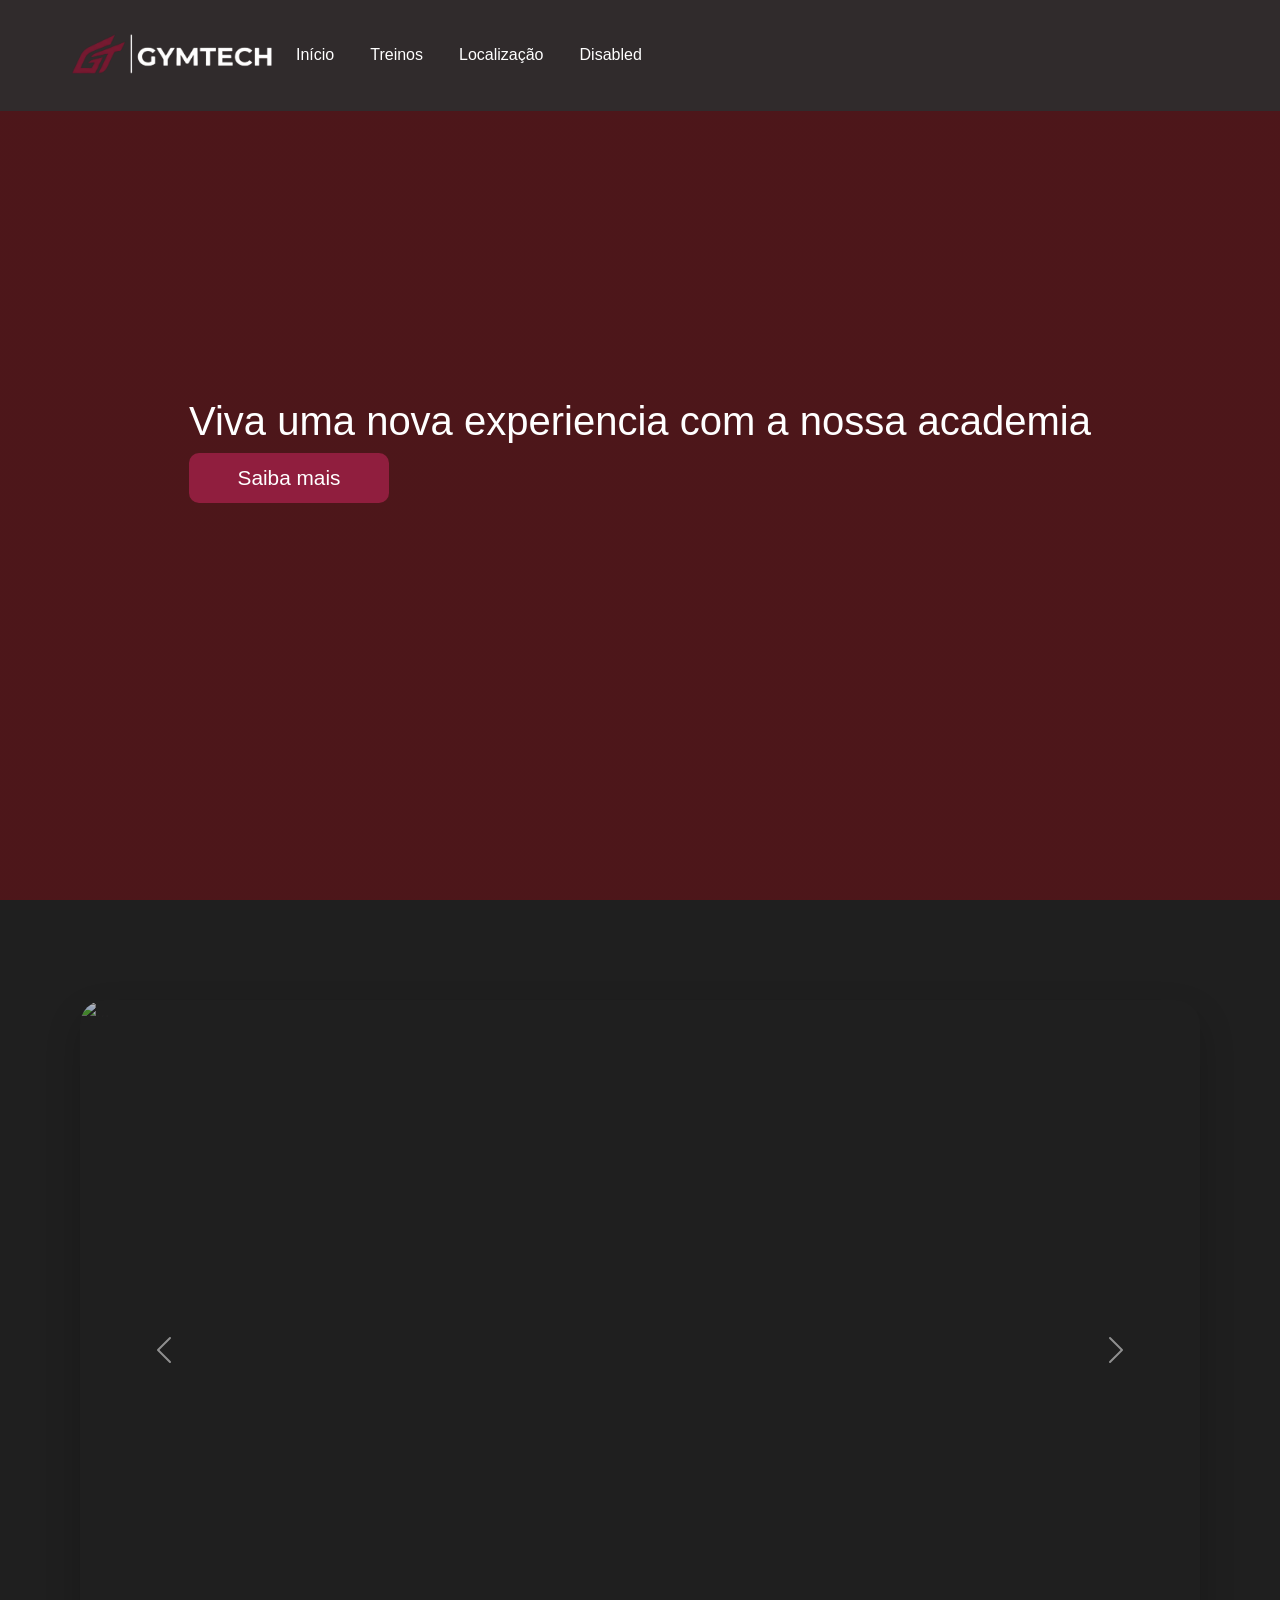
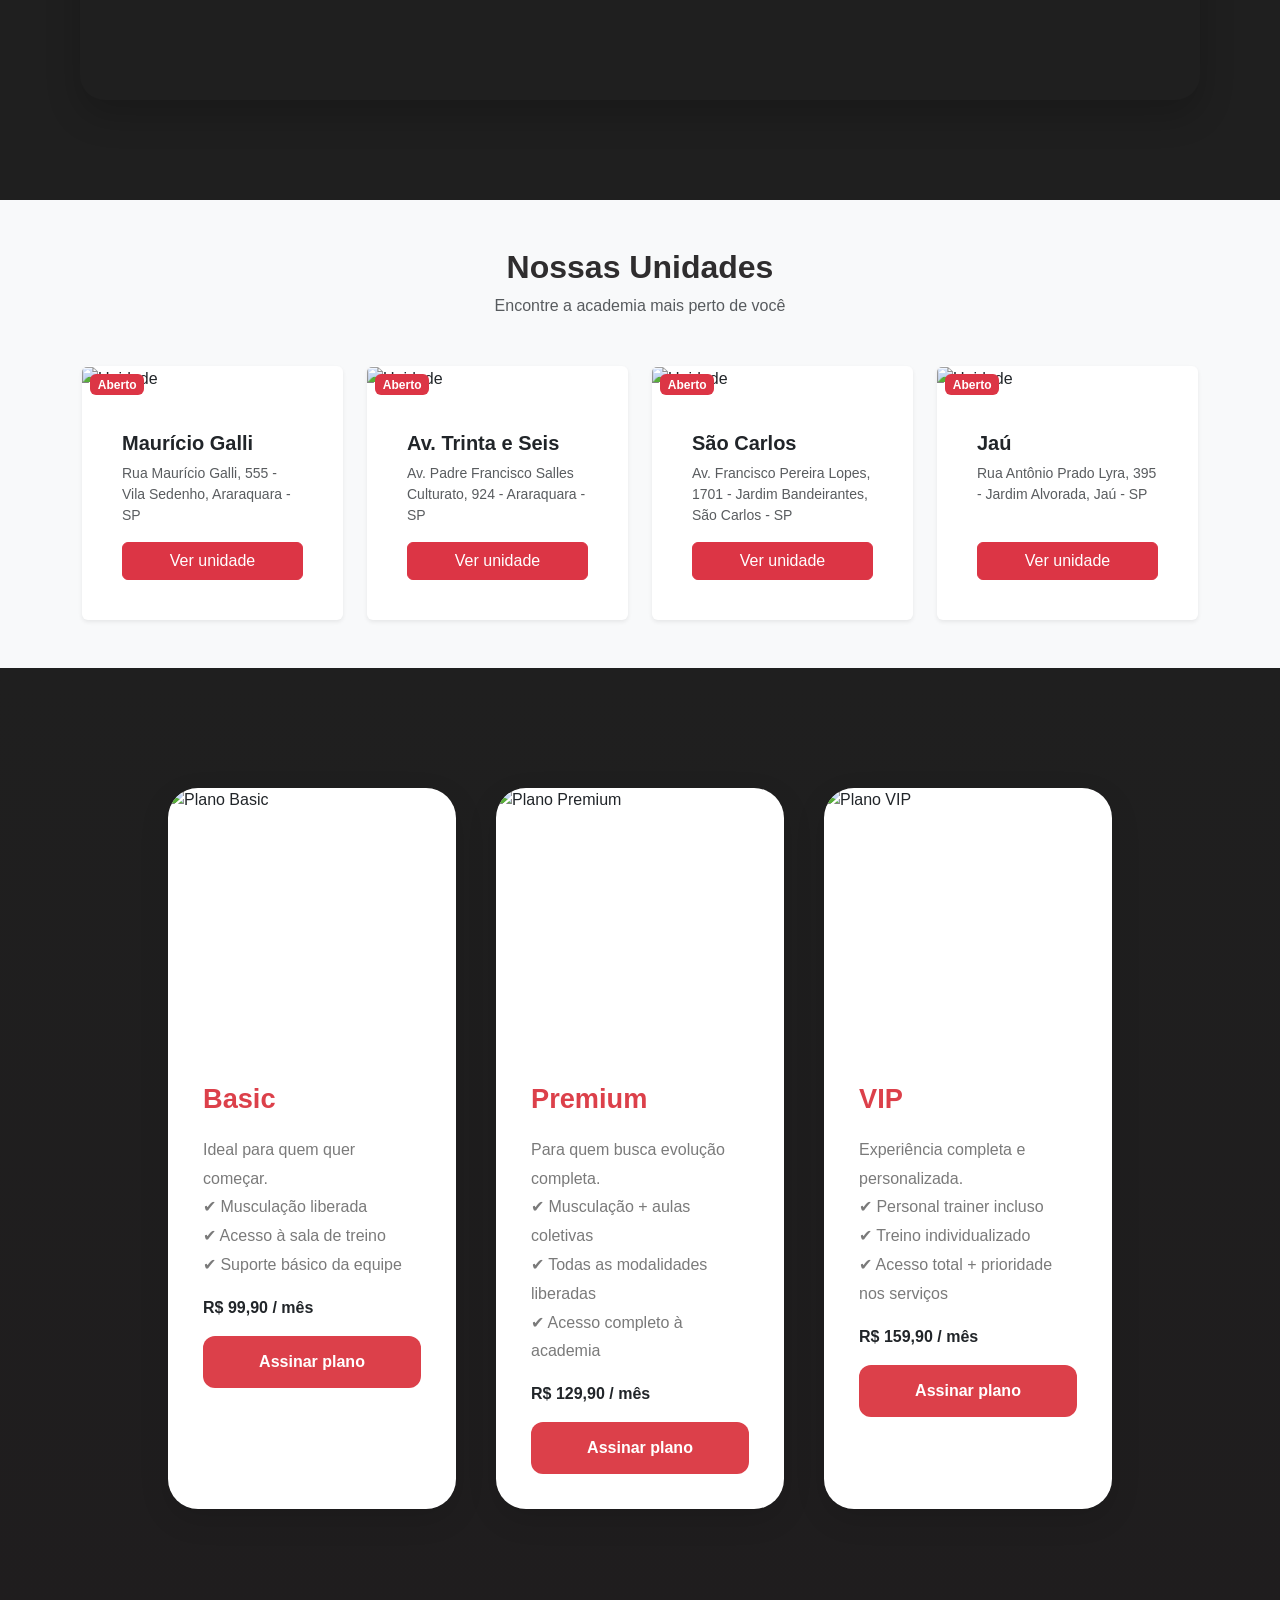
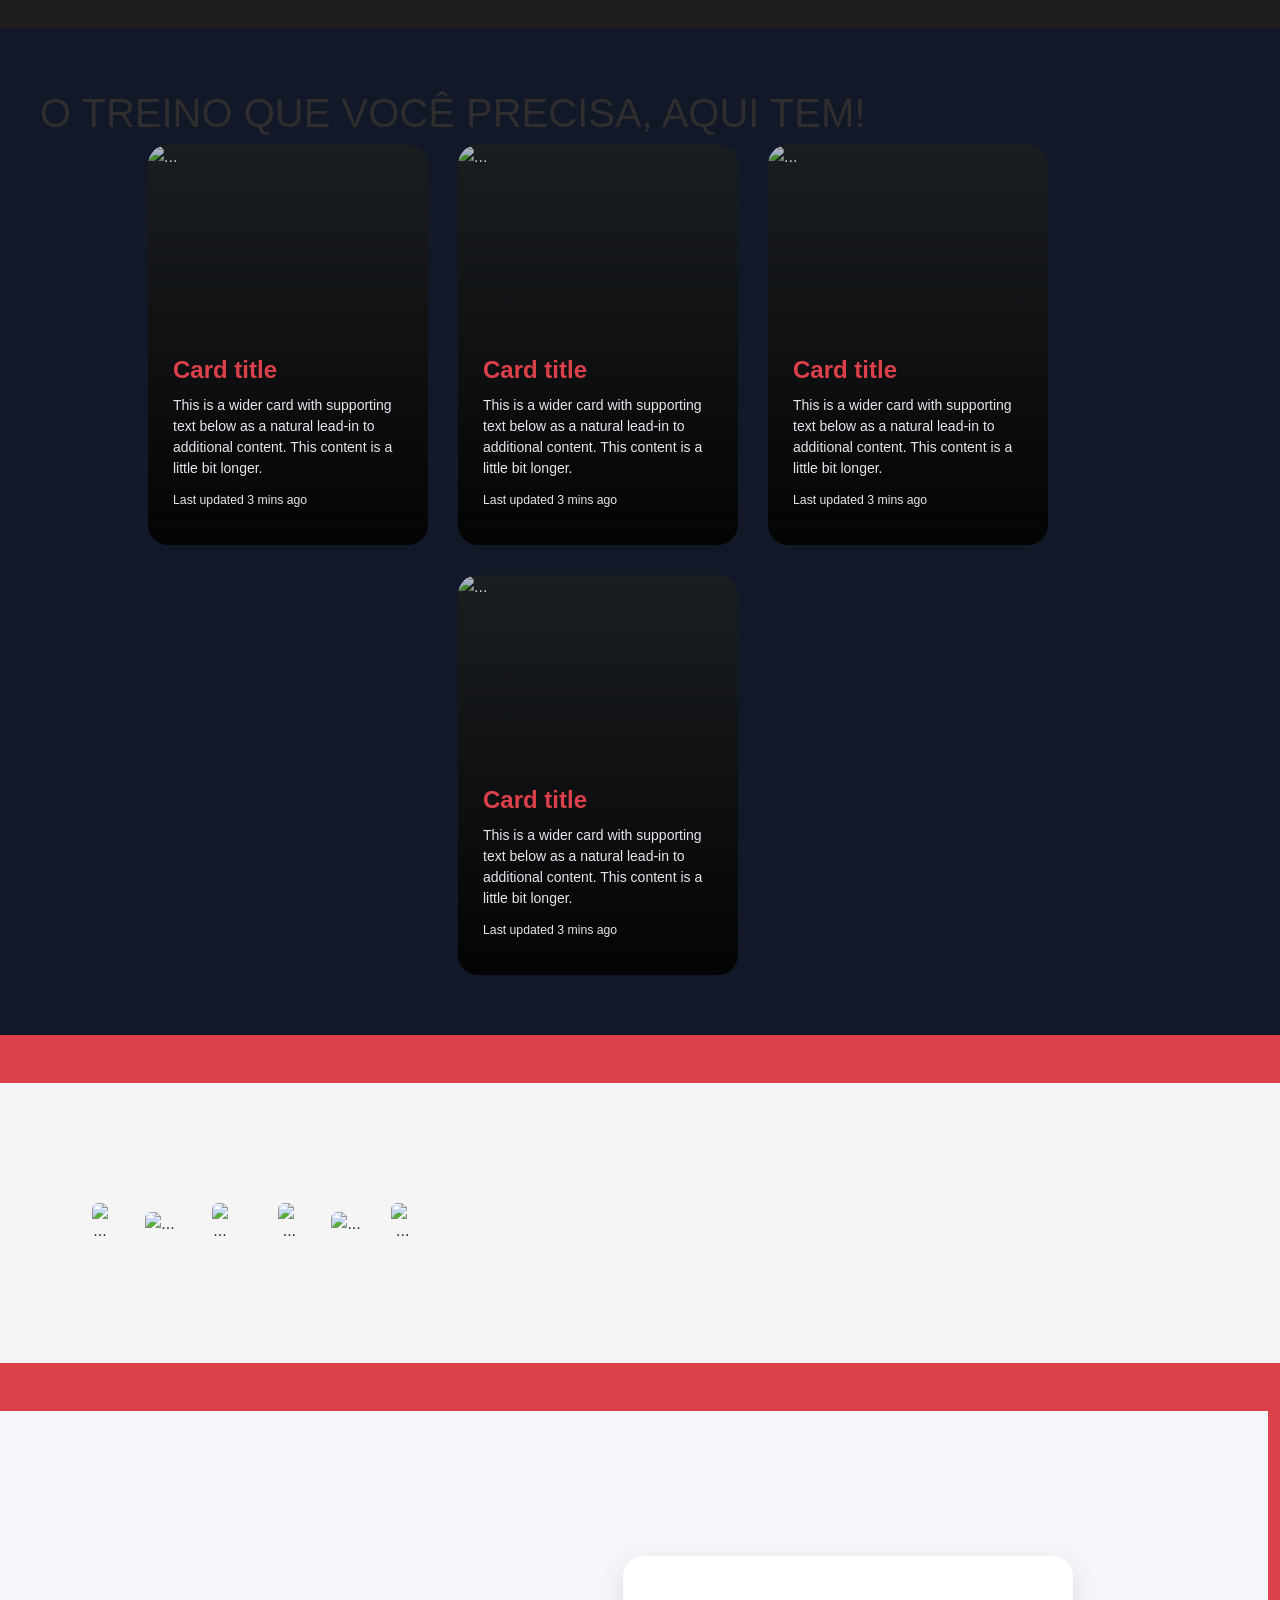
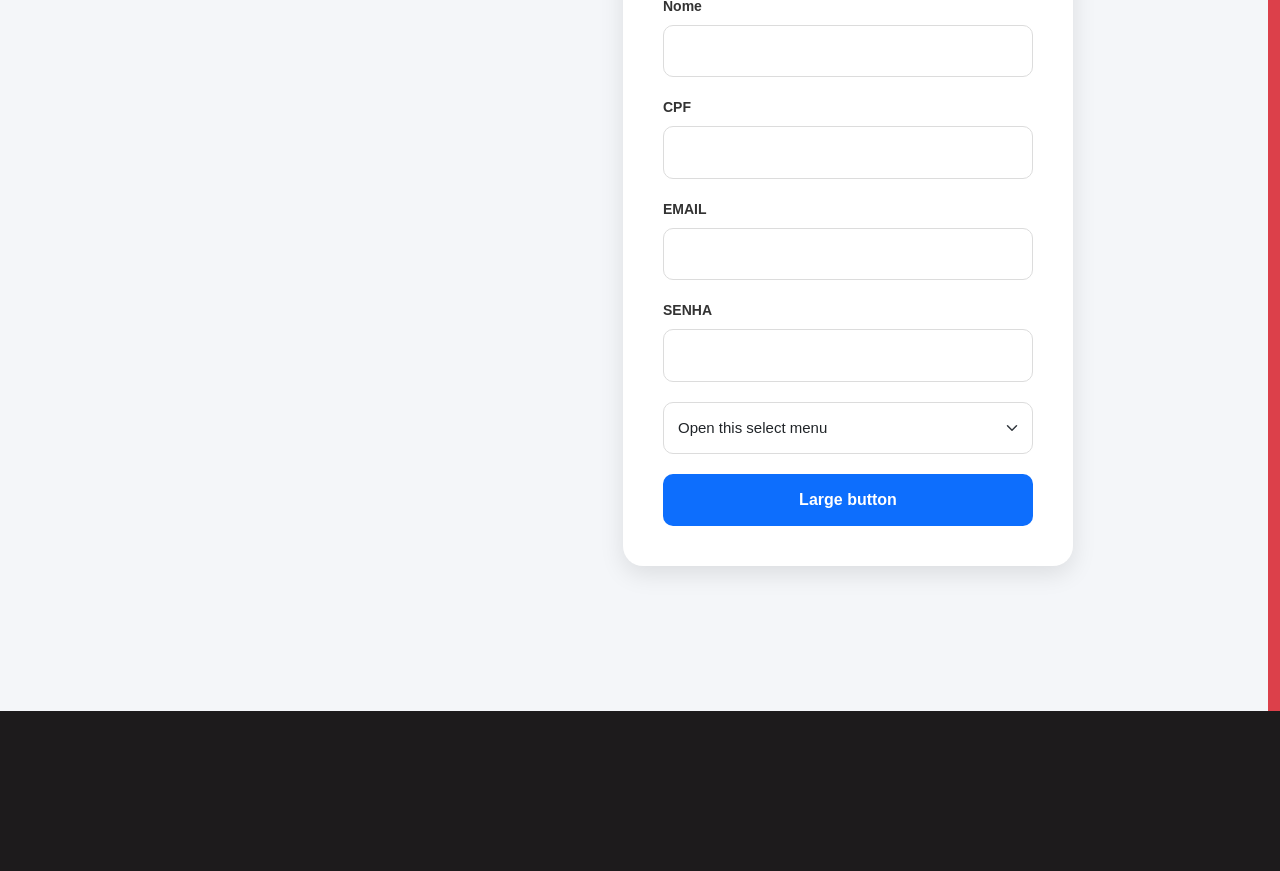
==== commit b961bf26: "MOD: Arrumando CSS, adicionando endereços, alterando cor de variaveis do projeto." ====
--- a/index.html
+++ b/index.html
@@ -2,365 +2,438 @@
 <html lang="pt-br">
 
 <head>
-    <meta charset="UTF-8">
-    <meta name="viewport" content="width=device-width, initial-scale=1.0">
-    <link href="https://cdn.jsdelivr.net/npm/bootstrap@5.3.8/dist/css/bootstrap.min.css" rel="stylesheet"
-        integrity="sha384-sRIl4kxILFvY47J16cr9ZwB07vP4J8+LH7qKQnuqkuIAvNWLzeN8tE5YBujZqJLB" crossorigin="anonymous">
-    <script src="https://cdn.jsdelivr.net/npm/bootstrap@5.3.8/dist/js/bootstrap.bundle.min.js"
-        integrity="sha384-FKyoEForCGlyvwx9Hj09JcYn3nv7wiPVlz7YYwJrWVcXK/BmnVDxM+D2scQbITxI"
-        crossorigin="anonymous"></script>
-
-    <link rel="stylesheet" href="./assets/css/style.css">
-
-    <title>GymTech</title>
+  <meta charset="UTF-8">
+  <meta name="viewport" content="width=device-width, initial-scale=1.0">
+  <link href="https://cdn.jsdelivr.net/npm/bootstrap@5.3.8/dist/css/bootstrap.min.css" rel="stylesheet"
+    integrity="sha384-sRIl4kxILFvY47J16cr9ZwB07vP4J8+LH7qKQnuqkuIAvNWLzeN8tE5YBujZqJLB" crossorigin="anonymous">
+  <script src="https://cdn.jsdelivr.net/npm/bootstrap@5.3.8/dist/js/bootstrap.bundle.min.js"
+    integrity="sha384-FKyoEForCGlyvwx9Hj09JcYn3nv7wiPVlz7YYwJrWVcXK/BmnVDxM+D2scQbITxI"
+    crossorigin="anonymous"></script>
+
+  <link rel="stylesheet" href="./assets/css/style.css">
+  <link rel="preconnect" href="https://fonts.googleapis.com">
+  <link rel="preconnect" href="https://fonts.gstatic.com" crossorigin>
+  <link href="https://fonts.googleapis.com/css2?family=Oswald:wght@200..700&display=swap" rel="stylesheet">
+  <title>GymTech</title>
 </head>
 
 <body>
-    <header>
-        <nav class="navbar navbar-expand-lg bg-body-tertiary header__nav">
-            <div class="container-fluid">
-                <a class="navbar-brand" href="#"><img src="assets/img/logo.png" alt=""></a>
-                <button class="navbar-toggler" type="button" data-bs-toggle="collapse" data-bs-target="#navbarNav"
-                    aria-controls="navbarNav" aria-expanded="false" aria-label="Toggle navigation">
-                    <span class="navbar-toggler-icon"></span>
-                </button>
-                <div class="collapse navbar-collapse" id="navbarNav">
-                    <ul class="navbar-nav">
-                        <li class="nav-item">
-                            <a class="nav-link active" aria-current="page" href="#">Início</a>
-                        </li>
-                        <li class="nav-item">
-                            <a class="nav-link" href="#">Treinos</a>
-                        </li>
-                        <li class="nav-item">
-                            <a class="nav-link" href="#">Localização</a>
-                        </li>
-                        <li class="nav-item">
-                            <a class="nav-link disabled" aria-disabled="true">Disabled</a>
-                        </li>
-                    </ul>
+  <header>
+    <nav class="navbar navbar-expand-lg bg-body-tertiary header__nav">
+      <div class="container-fluid">
+        <a class="navbar-brand" href="#"><img src="assets/img/logo.png" alt=""></a>
+        <button class="navbar-toggler" type="button" data-bs-toggle="collapse" data-bs-target="#navbarNav"
+          aria-controls="navbarNav" aria-expanded="false" aria-label="Toggle navigation">
+          <span class="navbar-toggler-icon"></span>
+        </button>
+        <div class="collapse navbar-collapse" id="navbarNav">
+          <ul class="navbar-nav">
+            <li class="nav-item">
+              <a class="nav-link active" aria-current="page" href="#">Início</a>
+            </li>
+            <li class="nav-item">
+              <a class="nav-link" href="#">Treinos</a>
+            </li>
+            <li class="nav-item">
+              <a class="nav-link" href="#">Localização</a>
+            </li>
+            <li class="nav-item">
+              <a class="nav-link disabled" aria-disabled="true">Disabled</a>
+            </li>
+          </ul>
+        </div>
+      </div>
+    </nav>
+
+  </header>
+  <main>
+
+    <!-- SECTION CARDS-PLANOS -->
+
+    <section class="main__hero">
+      <div class="main__content">
+        <h1>Viva uma nova experiencia com a nossa academia</h1>
+        <a href="#main__treinos" type="button">Saiba mais</a>
+      </div>
+
+
+
+    </section>
+    <!-- livre -->
+    <!-- livre -->
+
+    <!-- SECTION CARROSSEL -->
+
+    <section id="main_carrosel" class="main__carrosel">
+      <div id="carouselExampleInterval" class="carousel slide" data-bs-ride="carousel">
+        <div class="carousel-inner">
+          <div class="carousel-item active" data-bs-interval="5000">
+            <img src="https://images.pexels.com/photos/13885344/pexels-photo-13885344.jpeg" class="d-block w-100"
+              alt="...">
+          </div>
+          <div class="carousel-item" data-bs-interval="2000">
+            <img src="https://images.pexels.com/photos/13896071/pexels-photo-13896071.jpeg" class="d-block w-100"
+              alt="...">
+          </div>
+          <div class="carousel-item">
+            <img src="https://images.pexels.com/photos/13211514/pexels-photo-13211514.jpeg" class="d-block w-100"
+              alt="...">
+          </div>
+        </div>
+        <button class="carousel-control-prev" type="button" data-bs-target="#carouselExampleInterval"
+          data-bs-slide="prev">
+          <span class="carousel-control-prev-icon" aria-hidden="true"></span>
+          <span class="visually-hidden">Previous</span>
+        </button>
+        <button class="carousel-control-next" type="button" data-bs-target="#carouselExampleInterval"
+          data-bs-slide="next">
+          <span class="carousel-control-next-icon" aria-hidden="true"></span>
+          <span class="visually-hidden">Next</span>
+        </button>
+      </div>
+
+
+      <!-- SECTION LOC -->
+
+    </section>
+
+    <section id="main__loc" class="py-5 bg-light">
+      <div class="container">
+
+        <div class="text-center mb-5">
+          <h2 class="fw-bold">Nossas Unidades</h2>
+          <p class="text-muted">Encontre a academia mais perto de você</p>
+        </div>
+
+        <div class="row g-4">
+
+          <!-- CARD -->
+          <div class="col-12 col-md-6 col-lg-3">
+            <div class="card border-0 shadow-sm h-100 location-card">
+
+              <div class="position-relative">
+                <img src="https://images.pexels.com/photos/6046978/pexels-photo-6046978.png" class="card-img-top"
+                  alt="Unidade">
+                <span class="badge bg-danger position-absolute top-0 start-0 m-2">Aberto</span>
+              </div>
+
+              <div class="card-body d-flex flex-column">
+                <h5 class="fw-bold">Maurício Galli</h5>
+                <p class="text-muted small mb-3">
+                  Rua Maurício Galli, 555 - Vila Sedenho, Araraquara - SP
+                </p>
+
+                <div class="mt-auto">
+                  <button class="btn w-100 btn-danger">
+                    Ver unidade
+                  </button>
                 </div>
-            </div>
-        </nav>
-
-    </header>
-    <main>
-
-        <!-- SECTION CARDS-PLANOS -->
-
-        <section class="main__hero">
-            <div class="main__content">
-                <h1>Viva uma nova experiencia com a nossa academia</h1>
-                <a href="#main__treinos" type="button">Saiba mais</a>
-            </div>
-        </section>
-        <!-- livre -->
-        <!-- livre -->
-
-        <!-- SECTION CARROSSEL -->
-
-        <section id="main_carrosel" class="main__carrosel">
-            <div id="carouselExampleInterval" class="carousel slide" data-bs-ride="carousel">
-                <div class="carousel-inner">
-                    <div class="carousel-item active" data-bs-interval="5000">
-                        <img src="https://images.pexels.com/photos/13885344/pexels-photo-13885344.jpeg"
-                            class="d-block w-100" alt="...">
-                    </div>
-                    <div class="carousel-item" data-bs-interval="2000">
-                        <img src="https://images.pexels.com/photos/13896071/pexels-photo-13896071.jpeg"
-                            class="d-block w-100" alt="...">
-                    </div>
-                    <div class="carousel-item">
-                        <img src="https://images.pexels.com/photos/13211514/pexels-photo-13211514.jpeg"
-                            class="d-block w-100" alt="...">
-                    </div>
+              </div>
+
+            </div>
+          </div>
+
+          <!-- CARD -->
+          <div class="col-12 col-md-6 col-lg-3">
+            <div class="card border-0 shadow-sm h-100 location-card">
+
+              <div class="position-relative">
+                <img src="https://images.pexels.com/photos/7031706/pexels-photo-7031706.jpeg" class="card-img-top"
+                  alt="Unidade">
+                <span class="badge bg-danger position-absolute top-0 start-0 m-2">Aberto</span>
+              </div>
+
+              <div class="card-body d-flex flex-column">
+                <h5 class="fw-bold">Av. Trinta e Seis</h5>
+                <p class="text-muted small mb-3">
+                  Av. Padre Francisco Salles Culturato, 924 - Araraquara - SP
+                </p>
+
+                <div class="mt-auto">
+                  <button class="btn btn-danger w-100">
+                    Ver unidade
+                  </button>
                 </div>
-                <button class="carousel-control-prev" type="button" data-bs-target="#carouselExampleInterval"
-                    data-bs-slide="prev">
-                    <span class="carousel-control-prev-icon" aria-hidden="true"></span>
-                    <span class="visually-hidden">Previous</span>
-                </button>
-                <button class="carousel-control-next" type="button" data-bs-target="#carouselExampleInterval"
-                    data-bs-slide="next">
-                    <span class="carousel-control-next-icon" aria-hidden="true"></span>
-                    <span class="visually-hidden">Next</span>
-                </button>
-            </div>
-
-
-            <!-- SECTION LOC -->
-
-        </section>
-
-   <section id="main__loc" class="py-5 bg-light">
-  <div class="container">
-
-    <div class="text-center mb-5">
-      <h2 class="fw-bold">Nossas Unidades</h2>
-      <p class="text-muted">Encontre a academia mais perto de você</p>
-    </div>
-
-    <div class="row g-4">
-
-      <!-- CARD -->
-      <div class="col-12 col-md-6 col-lg-3">
-        <div class="card border-0 shadow-sm h-100 location-card">
-
-          <div class="position-relative">
-            <img src="https://via.placeholder.com/600x400" class="card-img-top" alt="Unidade">
-            <span class="badge bg-danger position-absolute top-0 start-0 m-2">Aberto</span>
-          </div>
-
-          <div class="card-body d-flex flex-column">
-            <h5 class="fw-bold">Maurício Galli</h5>
-            <p class="text-muted small mb-3">
-              Rua Maurício Galli, 555 - Vila Sedenho, Araraquara - SP
-            </p>
-
-            <div class="mt-auto">
-              <button class="btn btn-danger w-100">
-                Ver unidade
-              </button>
-            </div>
-          </div>
-
-        </div>
-      </div>
-
-      <!-- CARD -->
-      <div class="col-12 col-md-6 col-lg-3">
-        <div class="card border-0 shadow-sm h-100 location-card">
-
-          <div class="position-relative">
-            <img src="https://via.placeholder.com/600x400" class="card-img-top" alt="Unidade">
-            <span class="badge bg-danger position-absolute top-0 start-0 m-2">Aberto</span>
-          </div>
-
-          <div class="card-body d-flex flex-column">
-            <h5 class="fw-bold">Av. Trinta e Seis</h5>
-            <p class="text-muted small mb-3">
-              Av. Padre Francisco Salles Culturato, 924 - Araraquara - SP
-            </p>
-
-            <div class="mt-auto">
-              <button class="btn btn-danger w-100">
-                Ver unidade
-              </button>
-            </div>
-          </div>
-
-        </div>
-      </div>
-
-      <!-- CARD -->
-      <div class="col-12 col-md-6 col-lg-3">
-        <div class="card border-0 shadow-sm h-100 location-card">
-
-          <div class="position-relative">
-            <img src="https://via.placeholder.com/600x400" class="card-img-top" alt="Unidade">
-            <span class="badge bg-danger position-absolute top-0 start-0 m-2">Aberto</span>
-          </div>
-
-          <div class="card-body d-flex flex-column">
-            <h5 class="fw-bold">São Carlos</h5>
-            <p class="text-muted small mb-3">
-              Av. Francisco Pereira Lopes, 1701 - Jardim Bandeirantes, São Carlos - SP
-            </p>
-
-            <div class="mt-auto">
-              <button class="btn btn-danger w-100">
-                Ver unidade
-              </button>
-            </div>
-          </div>
-
-        </div>
-      </div>
-
-      <!-- CARD -->
-      <div class="col-12 col-md-6 col-lg-3">
-        <div class="card border-0 shadow-sm h-100 location-card">
-
-          <div class="position-relative">
-            <img src="https://via.placeholder.com/600x400" class="card-img-top" alt="Unidade">
-            <span class="badge bg-danger position-absolute top-0 start-0 m-2">Aberto</span>
-          </div>
-
-          <div class="card-body d-flex flex-column">
-            <h5 class="fw-bold">Jaú</h5>
-            <p class="text-muted small mb-3">
-              Rua Antônio Prado Lyra, 395 - Jardim Alvorada, Jaú - SP
-            </p>
-
-            <div class="mt-auto">
-              <button class="btn btn-danger w-100">
-                Ver unidade
-              </button>
-            </div>
-          </div>
-
-        </div>
-      </div>
-
-    </div>
-  </div>
-</section>
-
-        <!-- SECTION CARDS-PLANOS -->
-
-        <section id="main__cards-planos" class="main__cards-planos">
-            <div class="card col-4" style="width: 18rem;">
-                <img src="" class="card-img-top" alt="...">
-                <div class="card-body">
-                    <h5 class="card-title">Card title</h5>
-                    <p class="card-text">Some quick example text to build on the card title and make up the bulk of the
-                        card’s content.</p>
-                    <a href="#" class="btn btn-primary">Go somewhere</a>
+              </div>
+
+            </div>
+          </div>
+
+          <!-- CARD -->
+          <div class="col-12 col-md-6 col-lg-3">
+            <div class="card border-0 shadow-sm h-100 location-card">
+
+              <div class="position-relative">
+                <img src="https://images.pexels.com/photos/4944435/pexels-photo-4944435.jpeg" class="card-img-top"
+                  alt="Unidade">
+                <span class="badge bg-danger position-absolute top-0 start-0 m-2">Aberto</span>
+              </div>
+
+              <div class="card-body d-flex flex-column">
+                <h5 class="fw-bold">São Carlos</h5>
+                <p class="text-muted small mb-3">
+                  Av. Francisco Pereira Lopes, 1701 - Jardim Bandeirantes, São Carlos - SP
+                </p>
+
+                <div class="mt-auto">
+                  <button class="btn btn-danger w-100">
+                    Ver unidade
+                  </button>
                 </div>
-            </div>
-
-            <div class="card col-4" style="width: 18rem;">
-                <img src="" class="card-img-top" alt="...">
-                <div class="card-body">
-                    <h5 class="card-title">Card title</h5>
-                    <p class="card-text">Some quick example text to build on the card title and make up the bulk of the
-                        card’s content.</p>
-                    <a href="#" class="btn btn-primary">Go somewhere</a>
+              </div>
+
+            </div>
+          </div>
+
+          <!-- CARD -->
+          <div class="col-12 col-md-6 col-lg-3">
+            <div class="card border-0 shadow-sm h-100 location-card">
+
+              <div class="position-relative">
+                <img src="https://images.pexels.com/photos/6046978/pexels-photo-6046978.png" class="card-img-top"
+                  alt="Unidade">
+                <span class="badge bg-danger position-absolute top-0 start-0 m-2">Aberto</span>
+              </div>
+
+              <div class="card-body d-flex flex-column">
+                <h5 class="fw-bold">Jaú</h5>
+                <p class="text-muted small mb-3">
+                  Rua Antônio Prado Lyra, 395 - Jardim Alvorada, Jaú - SP
+                </p>
+
+                <div class="mt-auto">
+                  <button class="btn btn-danger w-100">
+                    Ver unidade
+                  </button>
                 </div>
-            </div>
-
-            <div class="card col-4" style="width: 18rem;">
-                <img src="" class="card-img-top" alt="...">
-                <div class="card-body">
-                    <h5 class="card-title">Card title</h5>
-                    <p class="card-text">Some quick example text to build on the card title and make up the bulk of the
-                        card’s content.</p>
-                    <a href="#" class="btn btn-primary">Go somewhere</a>
-                </div>
-            </div>
-        </section>
-
-        <!-- SECTION TREINOS -->
-
-        <section id="main__treinos" class="main__treinos">
-            <div class="main__treinos-cards container row"></div>
-            <div class="card text-bg-dark col-3 treinos-card">
-                <img src="https://images.pexels.com/photos/13885345/pexels-photo-13885345.jpeg?_gl=1*16xrlgu*_ga*NTQ0Nzg2OTU0LjE3Nzg3NjE3MDA.*_ga_8JE65Q40S6*czE3Nzg3NjE2OTkkbzEkZzEkdDE3Nzg3NjE3MTMkajQ2JGwwJGgw"
-                    class="card-img" alt="...">
-                <div class="card-img-overlay">
-                    <h5 class="card-title">Card title</h5>
-                    <p class="card-text">This is a wider card with supporting text below as a natural lead-in to
-                        additional content. This content is a little bit longer.</p>
-                    <p class="card-text"><small>Last updated 3 mins ago</small></p>
-                </div>
-            </div>
-
-            <div class="card text-bg-dark col-3 treinos-card">
-                <img src="https://images.pexels.com/photos/13947314/pexels-photo-13947314.jpeg?_gl=1*787zig*_ga*NTQ0Nzg2OTU0LjE3Nzg3NjE3MDA.*_ga_8JE65Q40S6*czE3Nzg3NjE2OTkkbzEkZzEkdDE3Nzg3NjE3NDQkajE1JGwwJGgw"
-                    class="card-img" alt="...">
-                <div class="card-img-overlay">
-                    <h5 class="card-title">Card title</h5>
-                    <p class="card-text">This is a wider card with supporting text below as a natural lead-in to
-                        additional content. This content is a little bit longer.</p>
-                    <p class="card-text"><small>Last updated 3 mins ago</small></p>
-                </div>
-            </div>
-
-            <div class="card text-bg-dark col-3 treinos-card">
-                <img src="https://images.pexels.com/photos/13896897/pexels-photo-13896897.jpeg?_gl=1*1nqla91*_ga*NTQ0Nzg2OTU0LjE3Nzg3NjE3MDA.*_ga_8JE65Q40S6*czE3Nzg3NjE2OTkkbzEkZzEkdDE3Nzg3NjE3NzAkajUwJGwwJGgw"
-                    class="card-img" alt="...">
-                <div class="card-img-overlay">
-                    <h5 class="card-title">Card title</h5>
-                    <p class="card-text">This is a wider card with supporting text below as a natural lead-in to
-                        additional content. This content is a little bit longer.</p>
-                    <p class="card-text"><small>Last updated 3 mins ago</small></p>
-                </div>
-            </div>
-
-            <div class="card text-bg-dark col-3 treinos-card">
-                <img src="https://images.pexels.com/photos/36400005/pexels-photo-36400005.jpeg?_gl=1*1jogapn*_ga*NTQ0Nzg2OTU0LjE3Nzg3NjE3MDA.*_ga_8JE65Q40S6*czE3Nzg3NjE2OTkkbzEkZzEkdDE3Nzg3NjE5MTUkajMwJGwwJGgw"
-                    class="card-img" alt="...">
-                <div class="card-img-overlay">
-                    <h5 class="card-title">Card title</h5>
-                    <p class="card-text">This is a wider card with supporting text below as a natural lead-in to
-                        additional content. This content is a little bit longer.</p>
-                    <p class="card-text"><small>Last updated 3 mins ago</small></p>
-                </div>
-            </div>
-            </div>
-        </section>
-
-        <section id="main__galeria" class="main__galeria my-5">
-            <div class="container text-center main__galeria-container">
-                <div class="row galeria-container__images">
-                    <div class="col">
-                        <div class="text-center">
-                            <img src="https://images.pexels.com/photos/29149075/pexels-photo-29149075.jpeg?_gl=1*hy5faw*_ga*NTQ0Nzg2OTU0LjE3Nzg3NjE3MDA.*_ga_8JE65Q40S6*czE3Nzg3NjE2OTkkbzEkZzEkdDE3Nzg3NjIyMTgkajU2JGwwJGgw" class="rounded" alt="...">
-                        </div>
-                    </div>
-                    
-                    <div class="col-6">
-                        <div class="text-center">
-                            <img src="https://images.pexels.com/photos/29149082/pexels-photo-29149082.jpeg?_gl=1*1w68tsm*_ga*NTQ0Nzg2OTU0LjE3Nzg3NjE3MDA.*_ga_8JE65Q40S6*czE3Nzg3NjE2OTkkbzEkZzEkdDE3Nzg3NjIyNDIkajMyJGwwJGgw" class="rounded" alt="...">
-                        </div>
-                    </div>
-                    
-                    <div class="col">
-                        <div class="text-center">
-                            <img src="https://images.pexels.com/photos/13885344/pexels-photo-13885344.jpeg" class="rounded" alt="...">
-                        </div>
-                    </div>
-                </div>
-
-                <div class="row galeria-container__images">
-                    <div class="col">
-                        <div class="text-center">
-                            <img src="https://images.pexels.com/photos/4716817/pexels-photo-4716817.jpeg?_gl=1*slb12g*_ga*NTQ0Nzg2OTU0LjE3Nzg3NjE3MDA.*_ga_8JE65Q40S6*czE3Nzg3NjE2OTkkbzEkZzEkdDE3Nzg3NjIyNzQkajYwJGwwJGgw" class="rounded" alt="...">
-                        </div>
-                    </div>
-
-                    <div class="col-5">
-                        <div class="text-center">
-                            <img src="https://images.pexels.com/photos/13896071/pexels-photo-13896071.jpeg" class="rounded" alt="...">
-                        </div>
-                    </div>
-
-                    <div class="col">
-                        <div class="text-center">
-                            <img src="https://images.pexels.com/photos/13885344/pexels-photo-13885344.jpeg" class="rounded" alt="...">
-                        </div>
-                    </div>
-                    
-                </div>
-            </div>
-        </section>
-
-        <section id="main__matricula" class="main__matricula">
-
-        </section>
-
-
-
-    </main>
-    <footer>
-        <section class="footer__logo"></section>
-
-        <section class="footer__social"></section>
-
-        <section class="footer__fast"></section>
-
-        <section class="footer__credenciais"></section>
-
-    </footer>
-
-
-
-
-
-    <script src="https://cdn.jsdelivr.net/npm/sweetalert2@11"></script>
-    <script src="https://cdn.jsdelivr.net/npm/bootstrap@5.3.8/dist/js/bootstrap.bundle.min.js"
-        integrity="sha384-FKyoEForCGlyvwx9Hj09JcYn3nv7wiPVlz7YYwJrWVcXK/BmnVDxM+D2scQbITxI"
-        crossorigin="anonymous"></script>
+              </div>
+
+            </div>
+          </div>
+
+        </div>
+      </div>
+    </section>
+
+    <!-- SECTION CARDS-PLANOS -->
+
+    <section id="main__cards-planos" class="main__cards-planos">
+
+      <div class="card col-4" style="width: 18rem;">
+        <img src="" class="card-img-top" alt="Plano Basic">
+        <div class="card-body">
+          <h5 class="card-title">Basic</h5>
+          <p class="card-text">
+            Ideal para quem quer começar.<br>
+            ✔ Musculação liberada<br>
+            ✔ Acesso à sala de treino<br>
+            ✔ Suporte básico da equipe
+          </p>
+          <p class="fw-bold">R$ 99,90 / mês</p>
+          <a href="#" class="btn btn-primary">Assinar plano</a>
+        </div>
+      </div>
+
+      <div class="card col-4" style="width: 18rem;">
+        <img src="" class="card-img-top" alt="Plano Premium">
+        <div class="card-body">
+          <h5 class="card-title">Premium</h5>
+          <p class="card-text">
+            Para quem busca evolução completa.<br>
+            ✔ Musculação + aulas coletivas<br>
+            ✔ Todas as modalidades liberadas<br>
+            ✔ Acesso completo à academia
+          </p>
+          <p class="fw-bold">R$ 129,90 / mês</p>
+          <a href="#" class="btn btn-primary">Assinar plano</a>
+        </div>
+      </div>
+
+      <div class="card col-4" style="width: 18rem;">
+        <img src="" class="card-img-top" alt="Plano VIP">
+        <div class="card-body">
+          <h5 class="card-title">VIP</h5>
+          <p class="card-text">
+            Experiência completa e personalizada.<br>
+            ✔ Personal trainer incluso<br>
+            ✔ Treino individualizado<br>
+            ✔ Acesso total + prioridade nos serviços
+          </p>
+          <p class="fw-bold">R$ 159,90 / mês</p>
+          <a href="#" class="btn btn-primary">Assinar plano</a>
+        </div>
+      </div>
+
+    </section>
+
+    <!-- SECTION TREINOS -->
+    <section id="main__treinos" class="main__treinos">
+      <h1>O TREINO QUE VOCÊ PRECISA, <span>AQUI TEM!</span></h1>
+      <div class="main__treinos-cards container row">
+        <div class="card text-bg-dark col-3 treinos-card">
+          <img
+            src="https://images.pexels.com/photos/13885345/pexels-photo-13885345.jpeg?_gl=1*16xrlgu*_ga*NTQ0Nzg2OTU0LjE3Nzg3NjE3MDA.*_ga_8JE65Q40S6*czE3Nzg3NjE2OTkkbzEkZzEkdDE3Nzg3NjE3MTMkajQ2JGwwJGgw"
+            class="card-img" alt="...">
+          <div class="card-img-overlay">
+            <h5 class="card-title">Card title</h5>
+            <p class="card-text">This is a wider card with supporting text below as a natural lead-in to
+              additional content. This content is a little bit longer.</p>
+            <p class="card-text"><small>Last updated 3 mins ago</small></p>
+          </div>
+        </div>
+
+        <div class="card text-bg-dark col-3 treinos-card">
+          <img
+            src="https://images.pexels.com/photos/13947314/pexels-photo-13947314.jpeg?_gl=1*787zig*_ga*NTQ0Nzg2OTU0LjE3Nzg3NjE3MDA.*_ga_8JE65Q40S6*czE3Nzg3NjE2OTkkbzEkZzEkdDE3Nzg3NjE3NDQkajE1JGwwJGgw"
+            class="card-img" alt="...">
+          <div class="card-img-overlay">
+            <h5 class="card-title">Card title</h5>
+            <p class="card-text">This is a wider card with supporting text below as a natural lead-in to
+              additional content. This content is a little bit longer.</p>
+            <p class="card-text"><small>Last updated 3 mins ago</small></p>
+          </div>
+        </div>
+
+        <div class="card text-bg-dark col-3 treinos-card">
+          <img
+            src="https://images.pexels.com/photos/13896897/pexels-photo-13896897.jpeg?_gl=1*1nqla91*_ga*NTQ0Nzg2OTU0LjE3Nzg3NjE3MDA.*_ga_8JE65Q40S6*czE3Nzg3NjE2OTkkbzEkZzEkdDE3Nzg3NjE3NzAkajUwJGwwJGgw"
+            class="card-img" alt="...">
+          <div class="card-img-overlay">
+            <h5 class="card-title">Card title</h5>
+            <p class="card-text">This is a wider card with supporting text below as a natural lead-in to
+              additional content. This content is a little bit longer.</p>
+            <p class="card-text"><small>Last updated 3 mins ago</small></p>
+          </div>
+        </div>
+
+        <div class="card text-bg-dark col-3 treinos-card">
+          <img
+            src="https://images.pexels.com/photos/36400005/pexels-photo-36400005.jpeg?_gl=1*1jogapn*_ga*NTQ0Nzg2OTU0LjE3Nzg3NjE3MDA.*_ga_8JE65Q40S6*czE3Nzg3NjE2OTkkbzEkZzEkdDE3Nzg3NjE5MTUkajMwJGwwJGgw"
+            class="card-img" alt="...">
+          <div class="card-img-overlay">
+            <h5 class="card-title">Card title</h5>
+            <p class="card-text">This is a wider card with supporting text below as a natural lead-in to
+              additional content. This content is a little bit longer.</p>
+            <p class="card-text"><small>Last updated 3 mins ago</small></p>
+          </div>
+        </div>
+      </div>
+
+
+    </section>
+
+
+    <!-- SECTION GALERIA -->
+    <section id="main__galeria" class="main__galeria my-5">
+      <div class="container text-center main__galeria-container">
+        <div class="row galeria-container__images">
+          <div class="col">
+            <div class="text-center">
+              <img
+                src="https://images.pexels.com/photos/29149075/pexels-photo-29149075.jpeg?_gl=1*hy5faw*_ga*NTQ0Nzg2OTU0LjE3Nzg3NjE3MDA.*_ga_8JE65Q40S6*czE3Nzg3NjE2OTkkbzEkZzEkdDE3Nzg3NjIyMTgkajU2JGwwJGgw"
+                class="rounded" alt="...">
+            </div>
+          </div>
+
+          <div class="col-6">
+            <div class="text-center">
+              <img
+                src="https://images.pexels.com/photos/29149082/pexels-photo-29149082.jpeg?_gl=1*1w68tsm*_ga*NTQ0Nzg2OTU0LjE3Nzg3NjE3MDA.*_ga_8JE65Q40S6*czE3Nzg3NjE2OTkkbzEkZzEkdDE3Nzg3NjIyNDIkajMyJGwwJGgw"
+                class="rounded" alt="...">
+            </div>
+          </div>
+
+          <div class="col">
+            <div class="text-center">
+              <img src="https://images.pexels.com/photos/13885344/pexels-photo-13885344.jpeg" class="rounded" alt="...">
+            </div>
+          </div>
+        </div>
+
+        <div class="row galeria-container__images">
+          <div class="col">
+            <div class="text-center">
+              <img
+                src="https://images.pexels.com/photos/4716817/pexels-photo-4716817.jpeg?_gl=1*slb12g*_ga*NTQ0Nzg2OTU0LjE3Nzg3NjE3MDA.*_ga_8JE65Q40S6*czE3Nzg3NjE2OTkkbzEkZzEkdDE3Nzg3NjIyNzQkajYwJGwwJGgw"
+                class="rounded" alt="...">
+            </div>
+          </div>
+
+          <div class="col-5">
+            <div class="text-center">
+              <img src="https://images.pexels.com/photos/13896071/pexels-photo-13896071.jpeg" class="rounded" alt="...">
+            </div>
+          </div>
+
+          <div class="col">
+            <div class="text-center">
+              <img src="https://images.pexels.com/photos/13885344/pexels-photo-13885344.jpeg" class="rounded" alt="...">
+            </div>
+          </div>
+
+        </div>
+      </div>
+    </section>
+
+    <section id="main__matricula" class="main__matricula row">
+      <div class="main__matricula-image col-4">
+        <img src="https://images.pexels.com/photos/34791440/pexels-photo-34791440.jpeg" alt="">
+      </div>
+
+      <div class="main__matricula-form col-8">
+        <form action="">
+          <label for="inputNome" class="form-label">Nome</label>
+          <input type="text" id="inputNome" class="form-control" aria-describedby="nomeHelpBlock">
+
+
+          <label for="inputCPF" class="form-label">CPF</label>
+          <input type="number" id="inputCPF" class="form-control" aria-describedby="cpfHelpBlock">
+
+
+          <label for="inputEmail" class="form-label">EMAIL</label>
+          <input type="text" id="inputEmail" class="form-control" aria-describedby="emailHelpBlock">
+
+
+          <label for="inputSenha" class="form-label">SENHA</label>
+          <input type="password" id="inputSenha" class="form-control" aria-describedby="senhaHelpBlock">
+
+
+          <select class="form-select" aria-label="Default select example">
+            <option selected>Open this select menu</option>
+            <option value="1">One</option>
+            <option value="2">Two</option>
+            <option value="3">Three</option>
+          </select>
+
+          <button type="submit" class="btn btn-primary btn-lg">Large button</button>
+        </form>
+      </div>
+
+
+    </section>
+
+
+
+  </main>
+  <footer>
+    <section class="footer__logo"></section>
+
+    <section class="footer__social"></section>
+
+    <section class="footer__fast"></section>
+
+    <section class="footer__credenciais"></section>
+
+  </footer>
+
+
+
+
+
+  <script src="https://cdn.jsdelivr.net/npm/sweetalert2@11"></script>
+  <script src="https://cdn.jsdelivr.net/npm/bootstrap@5.3.8/dist/js/bootstrap.bundle.min.js"
+    integrity="sha384-FKyoEForCGlyvwx9Hj09JcYn3nv7wiPVlz7YYwJrWVcXK/BmnVDxM+D2scQbITxI"
+    crossorigin="anonymous"></script>
 </body>
 
 </html>
--- a/assets/css/style.css
+++ b/assets/css/style.css
@@ -1,17 +1,18 @@
 /*RESET */
 
-*{
+* {
     margin: 0;
     padding: 0;
     box-sizing: border-box;
+    font-family: ;
 }
 
 /*VARIABLES */
 
-:root{
+:root {
 
     /* CORES */
-    --color-primary: #901E3E;
+    --color-primary: rgb(220, 64, 74);
     --color-primary-hover: #6d1630;
 
     --color-secondary: #1f1f1f;
@@ -38,7 +39,7 @@
 
 /*BODY */
 
-body{
+body {
     font-family: "Poppins", sans-serif;
     background-color: var(--color-primary);
     color: var(--text-main);
@@ -47,7 +48,7 @@
 
 /*HEADER */
 
-.header__nav{
+.header__nav {
     background-color: rgba(47, 45, 46, 0.95) !important;
     backdrop-filter: blur(10px);
 
@@ -57,22 +58,23 @@
     width: 100%;
     z-index: 999;
 }
-.header__nav img{
+
+.header__nav img {
     width: 200px;
 }
 
-.navbar-brand{
+.navbar-brand {
     color: var(--text-light);
     font-size: 2rem;
     font-weight: 700;
     letter-spacing: 2px;
 }
 
-.navbar-nav{
+.navbar-nav {
     gap: 20px;
 }
 
-.nav-link{
+.nav-link {
     color: var(--text-light) !important;
     font-weight: 500;
     transition: var(--transition);
@@ -82,8 +84,8 @@
 
 
 
-.nav-link:hover{
-    color: var(--color-primary) ;
+.nav-link:hover {
+    color: var(--color-primary);
 }
 
 /* HERO */
@@ -92,11 +94,13 @@
     width: 100%;
     height: 100vh;
 
-    background: black;
-
+    background-image:
+        linear-gradient(rgba(0,0,0,0.65), rgba(0,0,0,0.65)),
+        url("../img/gym-bg.jpg");
 
     background-size: cover;
     background-position: center;
+    background-repeat: no-repeat;
 
     display: flex;
     justify-content: center;
@@ -107,34 +111,37 @@
     flex-direction: column;
 }
 
-.main__hero content a{
-    background-color: #901E3E;
+.main__hero .main__content a {
     text-decoration: none;
     color: white;
-    width: 10%;
-    height: 5%;
-    display: flex;
-    align-items: center;
-    justify-content: center;
+    width: 200px;
+    height: 50px;
+
+    display: flex;
+    align-items: center;
+    justify-content: center;
+
     font-size: 1.3rem;
     border-radius: 10px;
+
+    background-color: #901E3E;
 }
 
 
 /* CAROUSEL */
 
-.main__carrosel{
+.main__carrosel {
     padding: 100px 80px;
     background-color: var(--color-secondary);
 }
 
-.carousel{
+.carousel {
     border-radius: 25px;
     overflow: hidden;
     box-shadow: var(--shadow-hover);
 }
 
-.carousel-item img{
+.carousel-item img {
     height: 700px;
     object-fit: cover;
     filter: brightness(75%);
@@ -142,7 +149,7 @@
 
 /* LOCAL */
 
-.main__loc{
+.main__loc {
     padding: 120px 80px;
 
     display: flex;
@@ -152,7 +159,7 @@
     background-color: var(--color-light);
 }
 
-.main__loc .card{
+.main__loc .card {
     width: 100%;
     max-width: 1100px;
 
@@ -166,21 +173,21 @@
     transition: var(--transition);
 }
 
-.main__loc .card:hover{
+.main__loc .card:hover {
     transform: translateY(-10px);
     box-shadow: var(--shadow-hover);
 }
 
-.main__loc img{
+.main__loc img {
     height: 100%;
     object-fit: cover;
 }
 
-.card-body{
+.card-body {
     padding: 40px;
 }
 
-.card-title{
+.card-title {
     color: var(--color-primary);
     font-size: 2rem;
     font-weight: 700;
@@ -188,27 +195,27 @@
     margin-bottom: 20px;
 }
 
-.card-text{
+.card-text {
     color: var(--text-muted);
     line-height: 1.8;
 }
 
 /* PLANOS */
 
-.main__cards-planos{
+.main__cards-planos {
     padding: 120px 80px;
 
     background:
-    linear-gradient(to bottom,
-    var(--color-secondary),
-    #1f1d1e);
+        linear-gradient(to bottom,
+            var(--color-secondary),
+            #1f1d1e);
 
     display: flex;
     justify-content: center;
     gap: 40px;
 }
 
-.main__cards-planos .card{
+.main__cards-planos .card {
     border: none;
     border-radius: 30px;
 
@@ -221,25 +228,25 @@
     box-shadow: var(--shadow-main);
 }
 
-.main__cards-planos .card:hover{
+.main__cards-planos .card:hover {
     transform: translateY(-15px) scale(1.02);
     box-shadow: var(--shadow-hover);
 }
 
-.main__cards-planos img{
+.main__cards-planos img {
     height: 260px;
     object-fit: cover;
 }
 
-.main__cards-planos .card-body{
+.main__cards-planos .card-body {
     padding: 35px;
 }
 
-.main__cards-planos .card-title{
+.main__cards-planos .card-title {
     font-size: 1.7rem;
 }
 
-.main__cards-planos .btn{
+.main__cards-planos .btn {
     width: 100%;
 
     padding: 14px;
@@ -254,61 +261,199 @@
     transition: var(--transition);
 }
 
-.main__cards-planos .btn:hover{
+.main__cards-planos .btn:hover {
     background-color: var(--color-primary-hover);
     transform: scale(1.03);
 }
 
+
 /* TREINOS */
 
-.main__treinos{
-    height: 500px;
-
-    background:
-    linear-gradient(rgba(0,0,0,.7),
-    rgba(0,0,0,.7)),
-    url("https://images.pexels.com/photos/949126/pexels-photo-949126.jpeg");
-
-    background-size: cover;
-    background-position: center;
-    background-attachment: fixed;
-
-    display: flex;
-    justify-content: center;
-    align-items: center;
-
-    padding: 0 20px;
-}
+.main__treinos {
+    width: 100%;
+    min-height: 100vh;
+    background: #111827;
+    padding: 60px 40px;
+}
+
+
+.main__treinos-cards {
+    width: 100%;
+    display: flex;
+    flex-wrap: wrap;
+    justify-content: center;
+    gap: 30px;
+}
+
+
+.treinos-card {
+    position: relative;
+    width: 280px;
+    height: 400px;
+    border: none;
+    overflow: hidden;
+    border-radius: 20px;
+    cursor: pointer;
+    transition: transform 0.4s ease,
+                box-shadow 0.4s ease;
+    background: #000;
+    padding: 0;
+}
+
+.treinos-card .card-img {
+    width: 100%;
+    height: 100%;
+    object-fit: cover;
+    transition: transform 0.5s ease;
+}
+
+
+
+
+.treinos-card .card-img-overlay {
+    position: absolute;
+    inset: 0;
+    background: linear-gradient(
+        to top,
+        rgba(0, 0, 0, 0.9),
+        rgba(0, 0, 0, 0.2)
+    );
+    
+    display: flex;
+    flex-direction: column;
+    justify-content: flex-end;
+    padding: 25px;
+    color: #fff;
+}
+
+/* Título */
+.treinos-card .card-title {
+    font-size: 24px;
+    font-weight: bold;
+    margin-bottom: 10px;
+}
+
+/* Texto */
+.treinos-card .card-text {
+    font-size: 14px;
+    line-height: 1.5;
+    color: #e5e7eb;
+    margin-bottom: 10px;
+}
+
+
 
 /* GALERIA */
 
-.main__galeria{
+.main__galeria {
     padding: 120px 80px;
     background-color: var(--color-light);
 }
 
 /* MATRÍCULA */
-
-.main__matricula{
-    height: 400px;
-
-    background:
-    linear-gradient(135deg,
-    var(--color-primary),
-    #5a1025);
-
-    display: flex;
-    justify-content: center;
-    align-items: center;
-
-    text-align: center;
-
-    padding: 0 20px;
-}
+/* Reset básico */
+* {
+    margin: 0;
+    padding: 0;
+    box-sizing: border-box;
+}
+
+/* Seção principal */
+.main__matricula {
+    width: 100%;
+    min-height: 100vh;
+    display: flex;
+    flex-wrap: nowrap;
+    align-items: center;
+    justify-content: center;
+    background: #f4f6f9;
+    padding: 40px;
+    gap: 40px;
+}
+
+/* Imagem */
+.main__matricula-image {
+    display: flex;
+    align-items: center;
+    justify-content: center;
+}
+
+.main__matricula-image img {
+    width: 100%;
+    max-width: 550px;
+    border-radius: 20px;
+    object-fit: cover;
+    box-shadow: 0 8px 20px rgba(0, 0, 0, 0.15);
+}
+
+/* Formulário */
+.main__matricula-form {
+    display: flex;
+    align-items: center;
+    justify-content: center;
+}
+
+.main__matricula-form form {
+    width: 100%;
+    max-width: 450px;
+    background: #ffffff;
+    padding: 40px;
+    border-radius: 20px;
+    box-shadow: 0 8px 25px rgba(0, 0, 0, 0.1);
+}
+
+/* Labels */
+.main__matricula-form .form-label {
+    font-size: 14px;
+    font-weight: 600;
+    color: #333;
+    margin-bottom: 8px;
+    display: block;
+}
+
+/* Inputs */
+.main__matricula-form .form-control,
+.main__matricula-form .form-select {
+    width: 100%;
+    padding: 14px;
+    margin-bottom: 20px;
+    border: 1px solid #dcdcdc;
+    border-radius: 10px;
+    font-size: 15px;
+    transition: 0.3s ease;
+}
+
+/* Focus */
+.main__matricula-form .form-control:focus,
+.main__matricula-form .form-select:focus {
+    border-color: #0d6efd;
+    outline: none;
+    box-shadow: 0 0 8px rgba(13, 110, 253, 0.3);
+}
+
+/* Botão */
+.main__matricula-form .btn {
+    width: 100%;
+    padding: 14px;
+    border: none;
+    border-radius: 10px;
+    background: #0d6efd;
+    color: white;
+    font-size: 16px;
+    font-weight: bold;
+    cursor: pointer;
+    transition: 0.3s ease;
+}
+
+.main__matricula-form .btn:hover {
+    background: #0b5ed7;
+    transform: translateY(-2px);
+}
+
 
 /* FOOTER */
 
-footer{
+footer {
     background-color: #1d1b1c;
 
     padding: 80px 50px;
@@ -319,27 +464,28 @@
     gap: 40px;
 }
 
-footer section{
+footer section {
     min-width: 200px;
     color: var(--text-light);
 }
 
 
 
-.main__galeria-container{
+.main__galeria-container {
 
     display: flex;
     flex-wrap: wrap;
     gap: 50px;
-    
-}
-
-.galeria-container__images{
-    display: flex;
-    align-items: center;
-    
-}
-.text-center img{
+
+}
+
+.galeria-container__images {
+    display: flex;
+    align-items: center;
+
+}
+
+.text-center img {
     width: 100%;
     justify-self: center;
     align-self: center;
@@ -347,7 +493,7 @@
     box-shadow: transparent 1px 1px 20px;
 }
 
-.text-center img:hover{
+.text-center img:hover {
     box-shadow: var(--color-primary) 1px 1px 20px;
     cursor: pointer;
 }
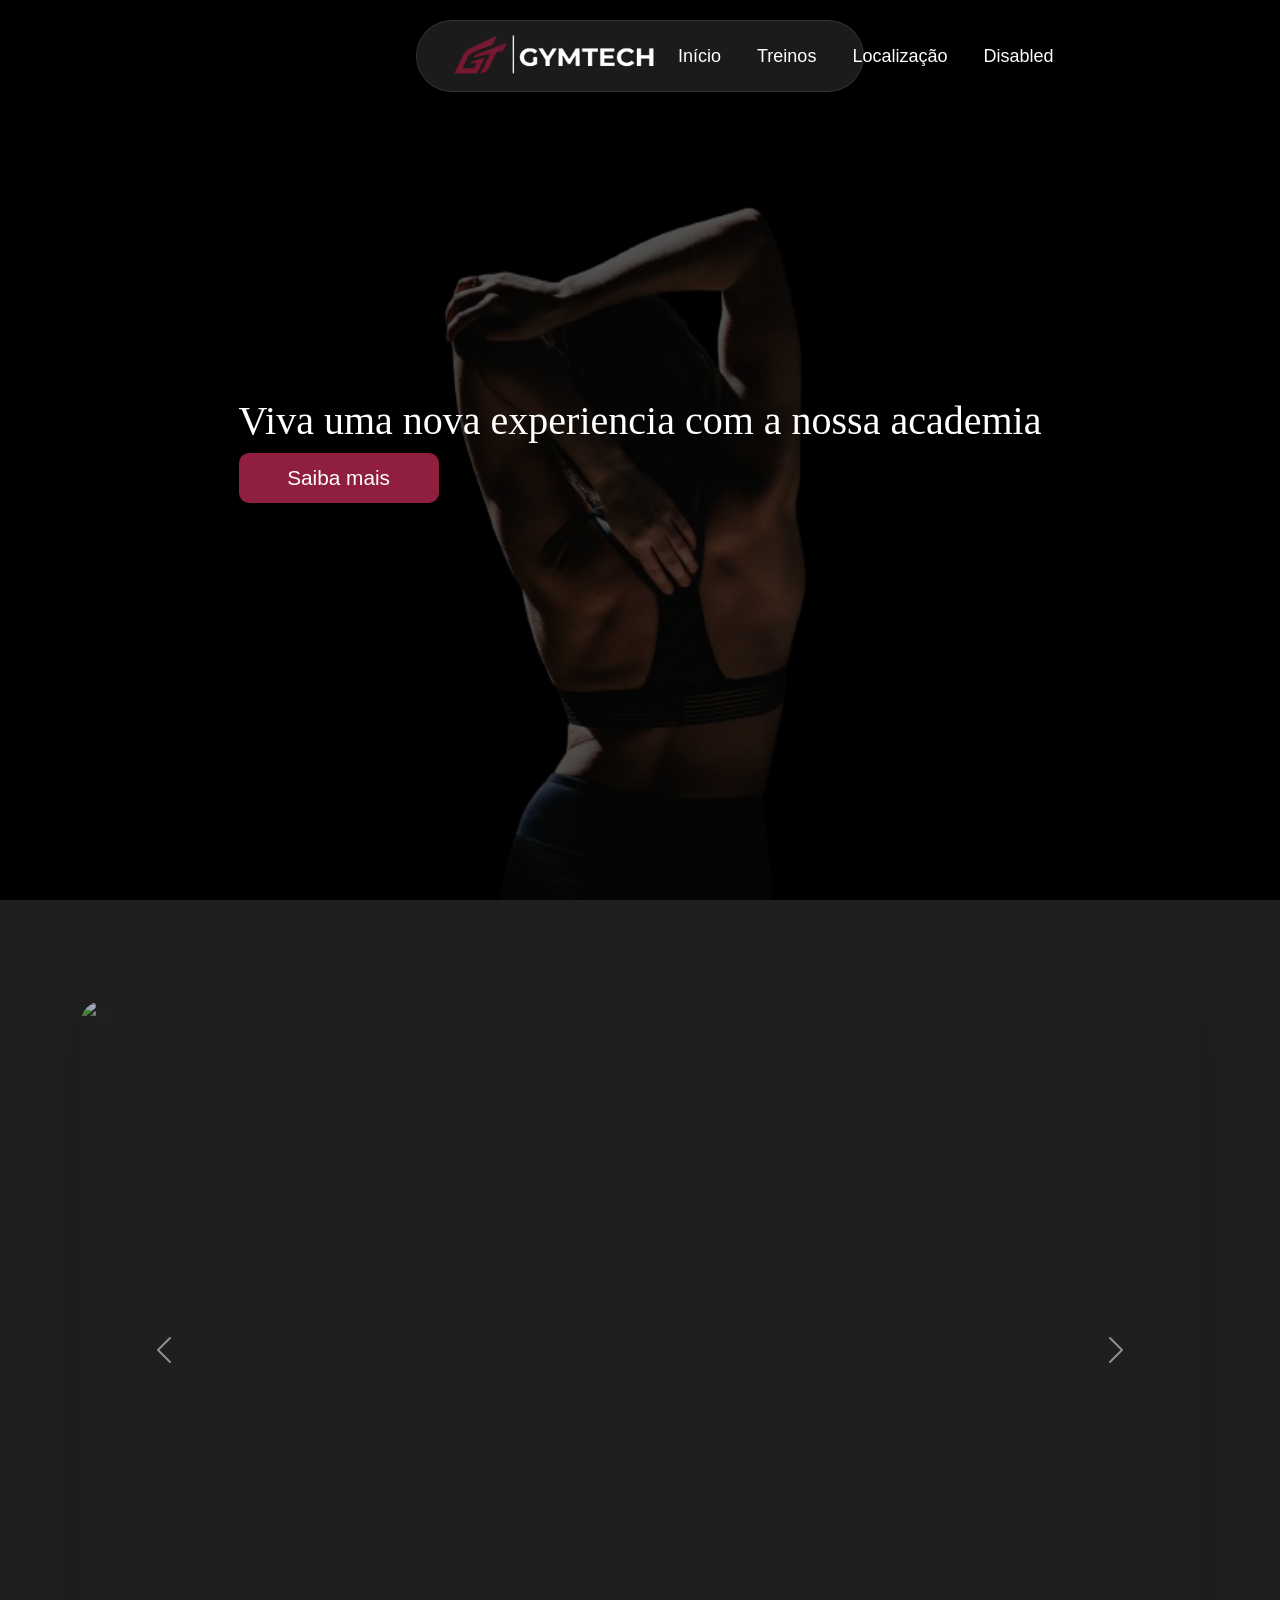
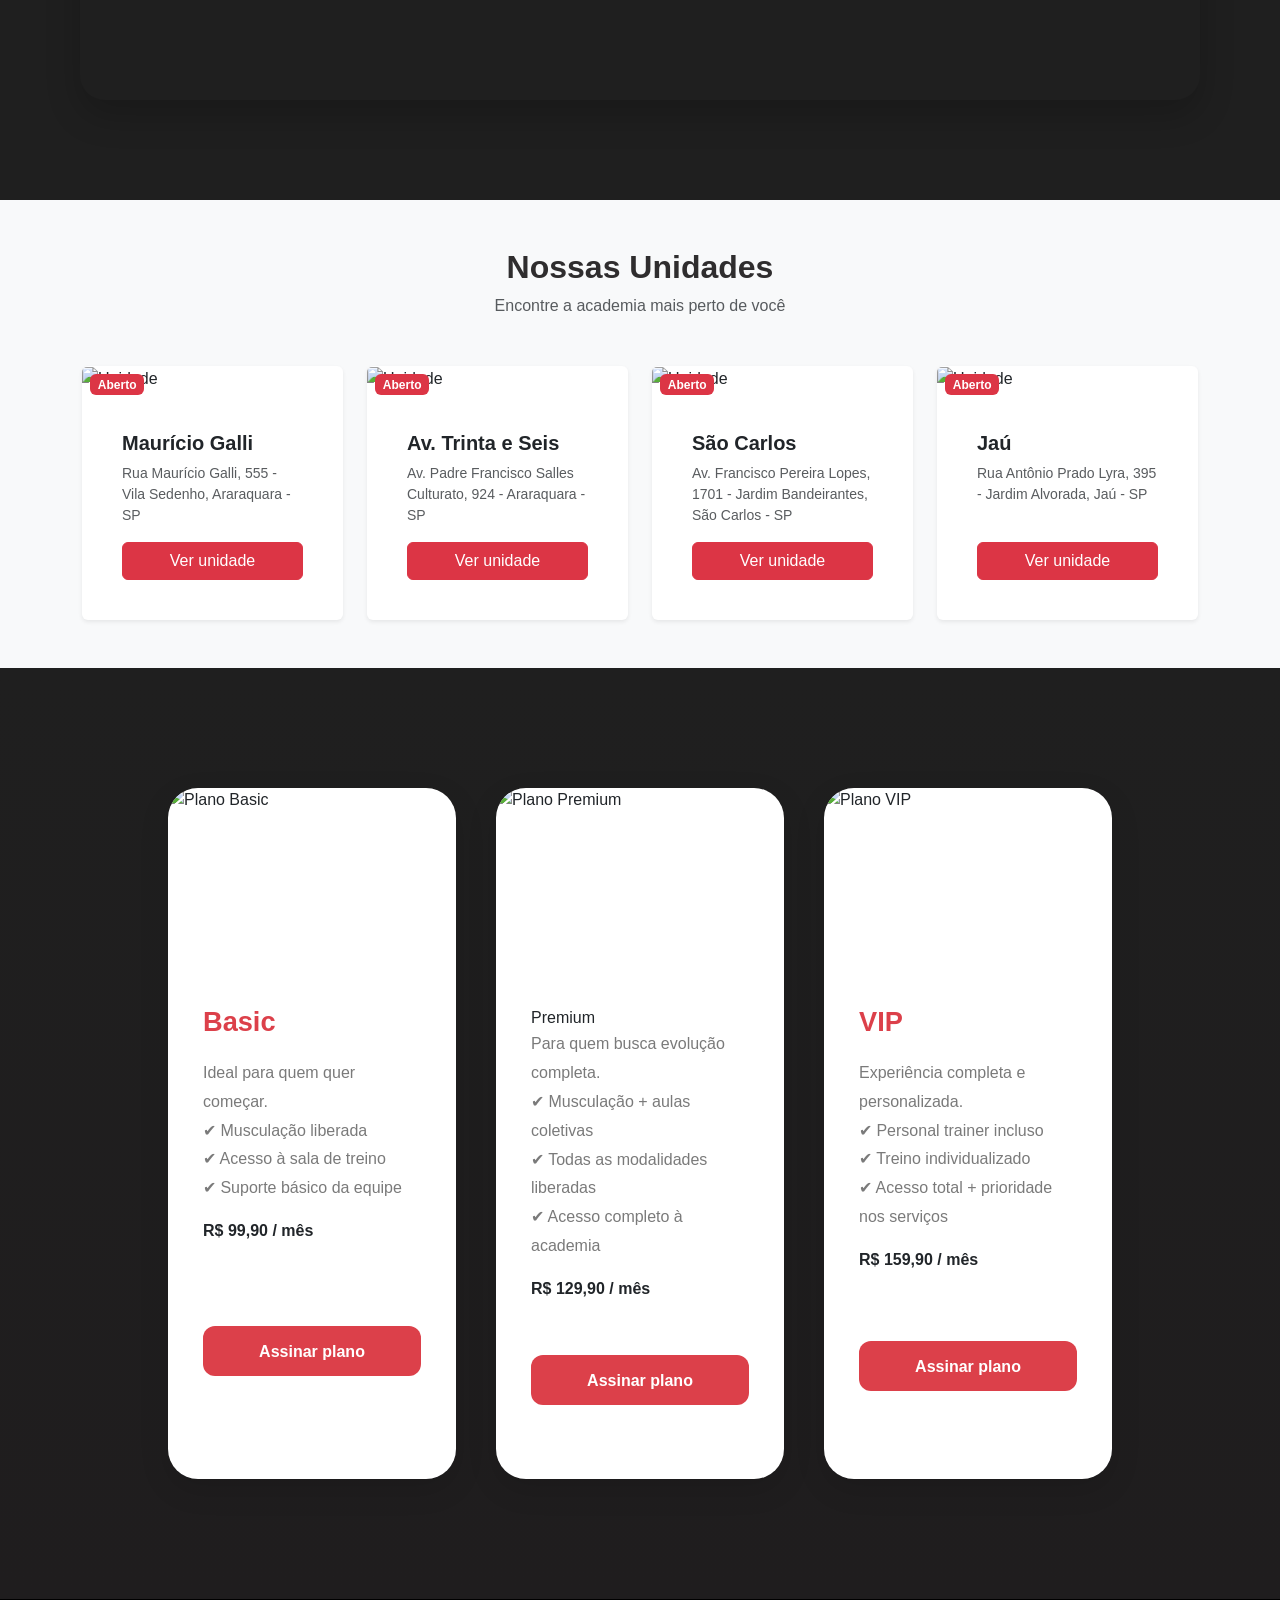
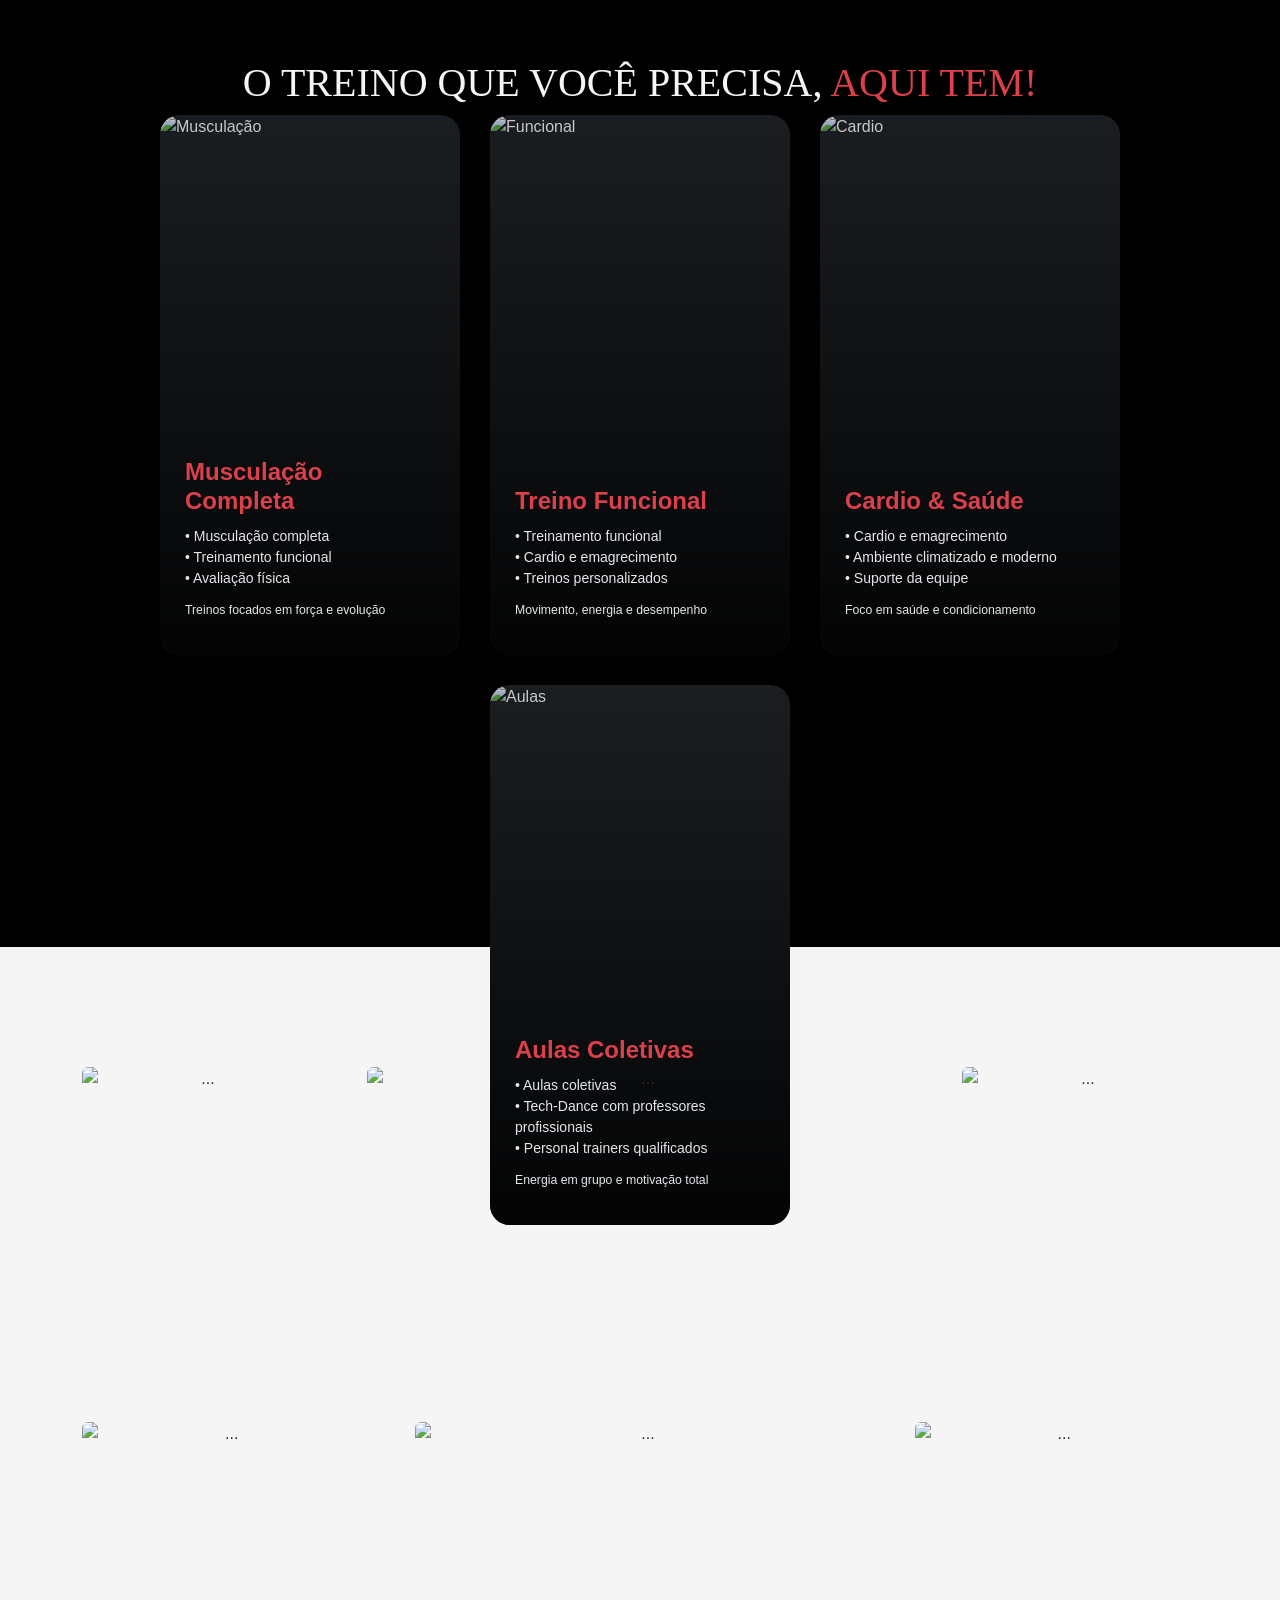
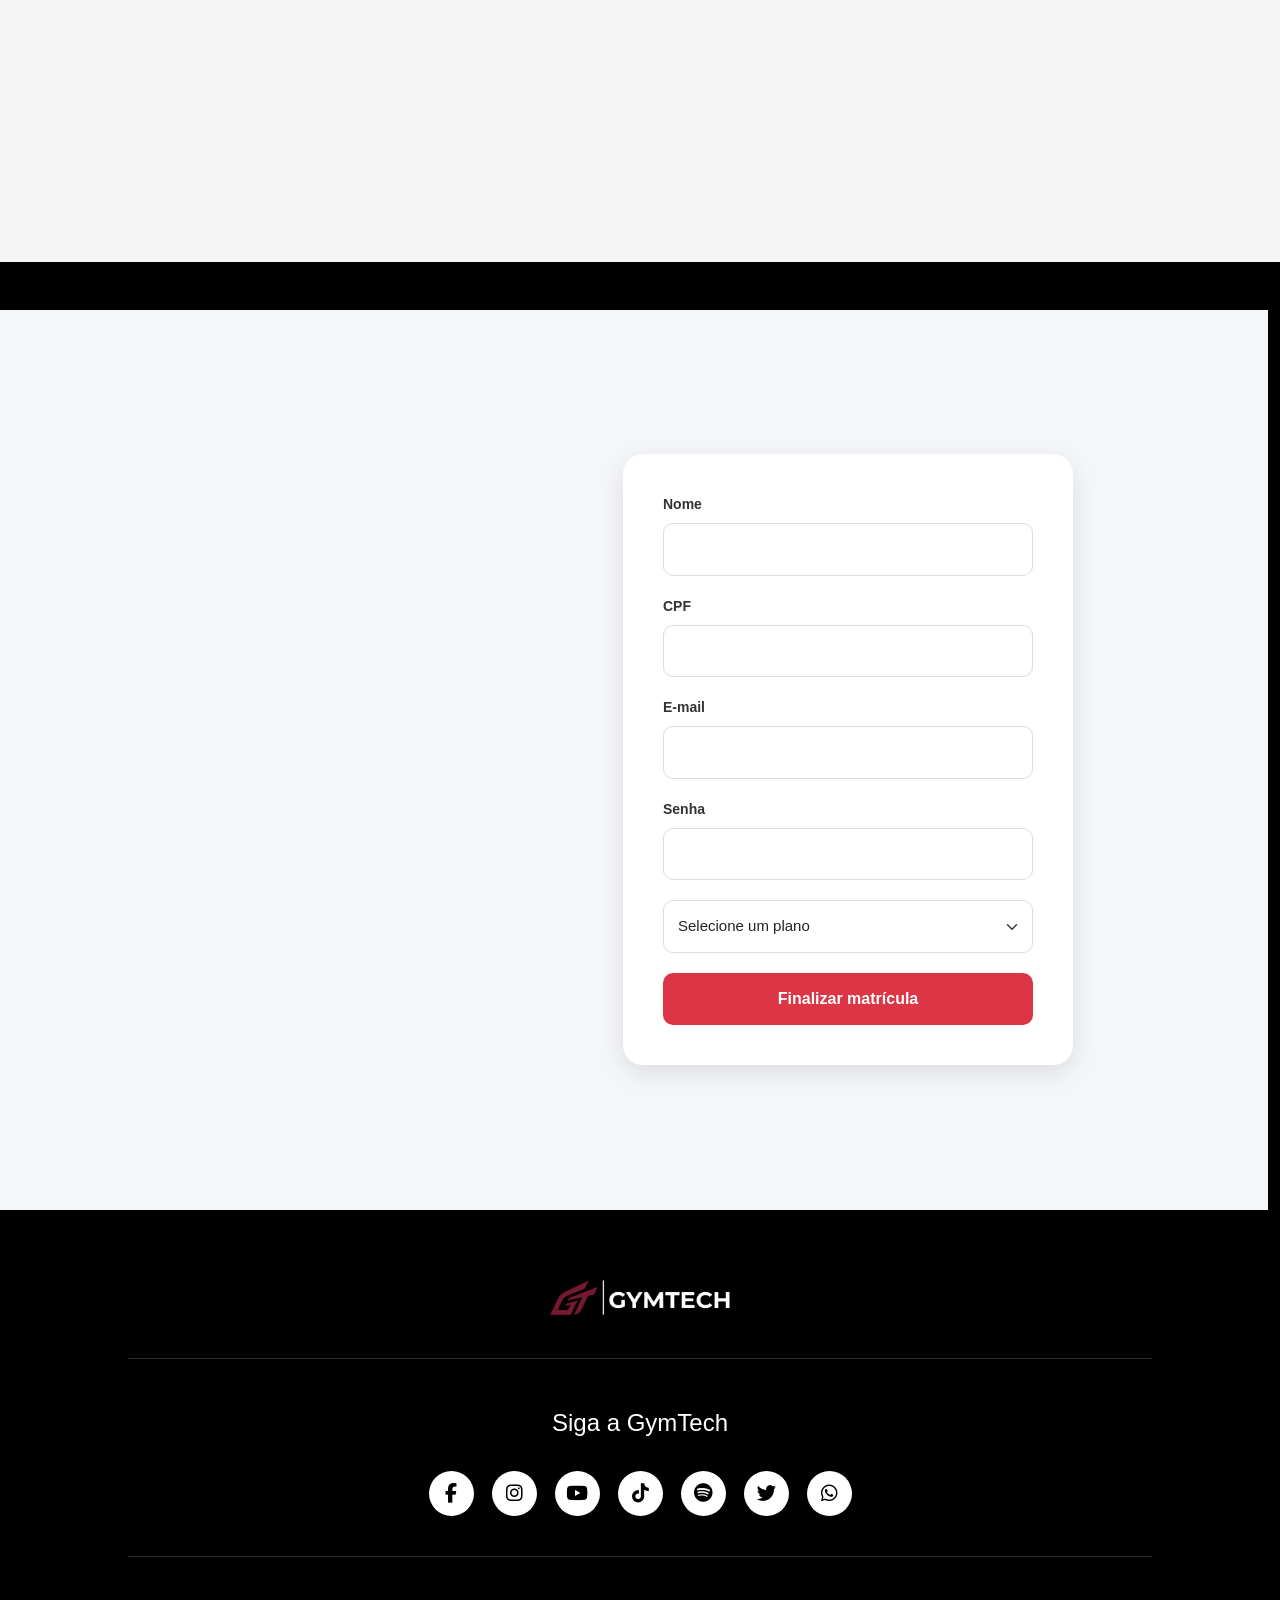
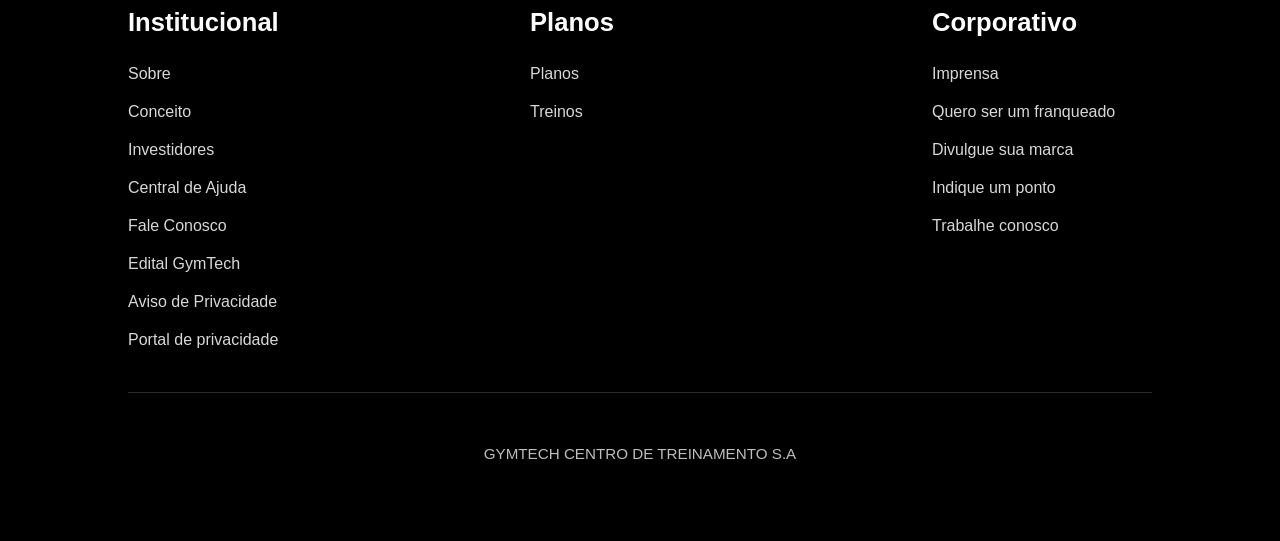
==== commit 42c3cdf9: "MOD: Começando arquivo JS. Estilização melhorada, recriação da aba galeria." ====
--- a/index.html
+++ b/index.html
@@ -14,6 +14,9 @@
   <link rel="preconnect" href="https://fonts.googleapis.com">
   <link rel="preconnect" href="https://fonts.gstatic.com" crossorigin>
   <link href="https://fonts.googleapis.com/css2?family=Oswald:wght@200..700&display=swap" rel="stylesheet">
+  <link rel="stylesheet" href="https://cdnjs.cloudflare.com/ajax/libs/font-awesome/6.5.2/css/all.min.css" />
+
+  <script src="./assets/js/script.js" defer></script>
   <title>GymTech</title>
 </head>
 
@@ -32,10 +35,10 @@
               <a class="nav-link active" aria-current="page" href="#">Início</a>
             </li>
             <li class="nav-item">
-              <a class="nav-link" href="#">Treinos</a>
+              <a class="nav-link" href="#main__treinos">Treinos</a>
             </li>
             <li class="nav-item">
-              <a class="nav-link" href="#">Localização</a>
+              <a class="nav-link" href="#main__loc">Localização</a>
             </li>
             <li class="nav-item">
               <a class="nav-link disabled" aria-disabled="true">Disabled</a>
@@ -190,7 +193,7 @@
             <div class="card border-0 shadow-sm h-100 location-card">
 
               <div class="position-relative">
-                <img src="https://images.pexels.com/photos/6046978/pexels-photo-6046978.png" class="card-img-top"
+                <img src="https://images.pexels.com/photos/7031705/pexels-photo-7031705.jpeg" class="card-img-top"
                   alt="Unidade">
                 <span class="badge bg-danger position-absolute top-0 start-0 m-2">Aberto</span>
               </div>
@@ -220,46 +223,54 @@
     <section id="main__cards-planos" class="main__cards-planos">
 
       <div class="card col-4" style="width: 18rem;">
-        <img src="" class="card-img-top" alt="Plano Basic">
+        <img src="https://images.pexels.com/photos/4944973/pexels-photo-4944973.jpeg" class="card-img-top"
+          alt="Plano Basic">
         <div class="card-body">
-          <h5 class="card-title">Basic</h5>
-          <p class="card-text">
-            Ideal para quem quer começar.<br>
-            ✔ Musculação liberada<br>
-            ✔ Acesso à sala de treino<br>
-            ✔ Suporte básico da equipe
-          </p>
-          <p class="fw-bold">R$ 99,90 / mês</p>
+          <div class="planos-content">
+            <h5 class="card-title">Basic</h5>
+            <p class="card-text">
+              Ideal para quem quer começar.<br>
+              ✔ Musculação liberada<br>
+              ✔ Acesso à sala de treino<br>
+              ✔ Suporte básico da equipe
+            </p>
+            <p class="fw-bold">R$ 99,90 / mês</p>
+          </div>
           <a href="#" class="btn btn-primary">Assinar plano</a>
         </div>
       </div>
 
       <div class="card col-4" style="width: 18rem;">
-        <img src="" class="card-img-top" alt="Plano Premium">
+        <img src="https://images.pexels.com/photos/13588102/pexels-photo-13588102.jpeg" class="card-img-top"
+          alt="Plano Premium">
         <div class="card-body">
-          <h5 class="card-title">Premium</h5>
-          <p class="card-text">
-            Para quem busca evolução completa.<br>
-            ✔ Musculação + aulas coletivas<br>
-            ✔ Todas as modalidades liberadas<br>
-            ✔ Acesso completo à academia
-          </p>
-          <p class="fw-bold">R$ 129,90 / mês</p>
+          <div class="planos-content" <h5 class="card-title">Premium</h5>
+            <p class="card-text">
+              Para quem busca evolução completa.<br>
+              ✔ Musculação + aulas coletivas<br>
+              ✔ Todas as modalidades liberadas<br>
+              ✔ Acesso completo à academia
+            </p>
+            <p class="fw-bold">R$ 129,90 / mês</p>
+          </div>
           <a href="#" class="btn btn-primary">Assinar plano</a>
         </div>
       </div>
 
       <div class="card col-4" style="width: 18rem;">
-        <img src="" class="card-img-top" alt="Plano VIP">
+        <img src="https://images.pexels.com/photos/35540077/pexels-photo-35540077.jpeg" class="card-img-top"
+          alt="Plano VIP">
         <div class="card-body">
-          <h5 class="card-title">VIP</h5>
-          <p class="card-text">
-            Experiência completa e personalizada.<br>
-            ✔ Personal trainer incluso<br>
-            ✔ Treino individualizado<br>
-            ✔ Acesso total + prioridade nos serviços
-          </p>
-          <p class="fw-bold">R$ 159,90 / mês</p>
+          <div class="planos-content">
+            <h5 class="card-title">VIP</h5>
+            <p class="card-text">
+              Experiência completa e personalizada.<br>
+              ✔ Personal trainer incluso<br>
+              ✔ Treino individualizado<br>
+              ✔ Acesso total + prioridade nos serviços
+            </p>
+            <p class="fw-bold">R$ 159,90 / mês</p>
+          </div>
           <a href="#" class="btn btn-primary">Assinar plano</a>
         </div>
       </div>
@@ -267,61 +278,66 @@
     </section>
 
     <!-- SECTION TREINOS -->
-    <section id="main__treinos" class="main__treinos">
-      <h1>O TREINO QUE VOCÊ PRECISA, <span>AQUI TEM!</span></h1>
-      <div class="main__treinos-cards container row">
-        <div class="card text-bg-dark col-3 treinos-card">
-          <img
-            src="https://images.pexels.com/photos/13885345/pexels-photo-13885345.jpeg?_gl=1*16xrlgu*_ga*NTQ0Nzg2OTU0LjE3Nzg3NjE3MDA.*_ga_8JE65Q40S6*czE3Nzg3NjE2OTkkbzEkZzEkdDE3Nzg3NjE3MTMkajQ2JGwwJGgw"
-            class="card-img" alt="...">
-          <div class="card-img-overlay">
-            <h5 class="card-title">Card title</h5>
-            <p class="card-text">This is a wider card with supporting text below as a natural lead-in to
-              additional content. This content is a little bit longer.</p>
-            <p class="card-text"><small>Last updated 3 mins ago</small></p>
-          </div>
-        </div>
-
-        <div class="card text-bg-dark col-3 treinos-card">
-          <img
-            src="https://images.pexels.com/photos/13947314/pexels-photo-13947314.jpeg?_gl=1*787zig*_ga*NTQ0Nzg2OTU0LjE3Nzg3NjE3MDA.*_ga_8JE65Q40S6*czE3Nzg3NjE2OTkkbzEkZzEkdDE3Nzg3NjE3NDQkajE1JGwwJGgw"
-            class="card-img" alt="...">
-          <div class="card-img-overlay">
-            <h5 class="card-title">Card title</h5>
-            <p class="card-text">This is a wider card with supporting text below as a natural lead-in to
-              additional content. This content is a little bit longer.</p>
-            <p class="card-text"><small>Last updated 3 mins ago</small></p>
-          </div>
-        </div>
-
-        <div class="card text-bg-dark col-3 treinos-card">
-          <img
-            src="https://images.pexels.com/photos/13896897/pexels-photo-13896897.jpeg?_gl=1*1nqla91*_ga*NTQ0Nzg2OTU0LjE3Nzg3NjE3MDA.*_ga_8JE65Q40S6*czE3Nzg3NjE2OTkkbzEkZzEkdDE3Nzg3NjE3NzAkajUwJGwwJGgw"
-            class="card-img" alt="...">
-          <div class="card-img-overlay">
-            <h5 class="card-title">Card title</h5>
-            <p class="card-text">This is a wider card with supporting text below as a natural lead-in to
-              additional content. This content is a little bit longer.</p>
-            <p class="card-text"><small>Last updated 3 mins ago</small></p>
-          </div>
-        </div>
-
-        <div class="card text-bg-dark col-3 treinos-card">
-          <img
-            src="https://images.pexels.com/photos/36400005/pexels-photo-36400005.jpeg?_gl=1*1jogapn*_ga*NTQ0Nzg2OTU0LjE3Nzg3NjE3MDA.*_ga_8JE65Q40S6*czE3Nzg3NjE2OTkkbzEkZzEkdDE3Nzg3NjE5MTUkajMwJGwwJGgw"
-            class="card-img" alt="...">
-          <div class="card-img-overlay">
-            <h5 class="card-title">Card title</h5>
-            <p class="card-text">This is a wider card with supporting text below as a natural lead-in to
-              additional content. This content is a little bit longer.</p>
-            <p class="card-text"><small>Last updated 3 mins ago</small></p>
-          </div>
-        </div>
-      </div>
-
-
-    </section>
-
+    <!-- SECTION TREINOS -->
+<section id="main__treinos" class="main__treinos">
+  <h1 class="fs-1">O TREINO QUE VOCÊ PRECISA, <span>AQUI TEM!</span></h1>
+
+  <div class="main__treinos-cards container row">
+
+    <div class="card text-bg-dark col-3 treinos-card">
+      <img src="https://images.pexels.com/photos/13885345/pexels-photo-13885345.jpeg" class="card-img" alt="Musculação">
+      <div class="card-img-overlay">
+        <h5 class="card-title">Musculação Completa</h5>
+        <p class="card-text">
+          • Musculação completa<br>
+          • Treinamento funcional<br>
+          • Avaliação física
+        </p>
+        <p class="card-text"><small>Treinos focados em força e evolução</small></p>
+      </div>
+    </div>
+
+    <div class="card text-bg-dark col-3 treinos-card">
+      <img src="https://images.pexels.com/photos/13947314/pexels-photo-13947314.jpeg" class="card-img" alt="Funcional">
+      <div class="card-img-overlay">
+        <h5 class="card-title">Treino Funcional</h5>
+        <p class="card-text">
+          • Treinamento funcional<br>
+          • Cardio e emagrecimento<br>
+          • Treinos personalizados
+        </p>
+        <p class="card-text"><small>Movimento, energia e desempenho</small></p>
+      </div>
+    </div>
+
+    <div class="card text-bg-dark col-3 treinos-card">
+      <img src="https://images.pexels.com/photos/13896897/pexels-photo-13896897.jpeg" class="card-img" alt="Cardio">
+      <div class="card-img-overlay">
+        <h5 class="card-title">Cardio & Saúde</h5>
+        <p class="card-text">
+          • Cardio e emagrecimento<br>
+          • Ambiente climatizado e moderno<br>
+          • Suporte da equipe
+        </p>
+        <p class="card-text"><small>Foco em saúde e condicionamento</small></p>
+      </div>
+    </div>
+
+    <div class="card text-bg-dark col-3 treinos-card">
+      <img src="https://images.pexels.com/photos/36400005/pexels-photo-36400005.jpeg" class="card-img" alt="Aulas">
+      <div class="card-img-overlay">
+        <h5 class="card-title">Aulas Coletivas</h5>
+        <p class="card-text">
+          • Aulas coletivas<br>
+          • Tech-Dance com professores profissionais<br>
+          • Personal trainers qualificados
+        </p>
+        <p class="card-text"><small>Energia em grupo e motivação total</small></p>
+      </div>
+    </div>
+
+  </div>
+</section>
 
     <!-- SECTION GALERIA -->
     <section id="main__galeria" class="main__galeria my-5">
@@ -375,54 +391,143 @@
       </div>
     </section>
 
+
+    <!-- MATRICULA -->
     <section id="main__matricula" class="main__matricula row">
-      <div class="main__matricula-image col-4">
-        <img src="https://images.pexels.com/photos/34791440/pexels-photo-34791440.jpeg" alt="">
-      </div>
-
-      <div class="main__matricula-form col-8">
-        <form action="">
-          <label for="inputNome" class="form-label">Nome</label>
-          <input type="text" id="inputNome" class="form-control" aria-describedby="nomeHelpBlock">
-
-
-          <label for="inputCPF" class="form-label">CPF</label>
-          <input type="number" id="inputCPF" class="form-control" aria-describedby="cpfHelpBlock">
-
-
-          <label for="inputEmail" class="form-label">EMAIL</label>
-          <input type="text" id="inputEmail" class="form-control" aria-describedby="emailHelpBlock">
-
-
-          <label for="inputSenha" class="form-label">SENHA</label>
-          <input type="password" id="inputSenha" class="form-control" aria-describedby="senhaHelpBlock">
-
-
-          <select class="form-select" aria-label="Default select example">
-            <option selected>Open this select menu</option>
-            <option value="1">One</option>
-            <option value="2">Two</option>
-            <option value="3">Three</option>
-          </select>
-
-          <button type="submit" class="btn btn-primary btn-lg">Large button</button>
-        </form>
-      </div>
-
-
-    </section>
-
+  <div class="main__matricula-image col-4">
+    <img src="https://images.pexels.com/photos/34791440/pexels-photo-34791440.jpeg" alt="">
+  </div>
+
+  <div class="main__matricula-form col-8">
+    <form action="">
+      <label for="inputNome" class="form-label">Nome</label>
+      <input type="text" id="inputNome" class="form-control" aria-describedby="nomeHelpBlock">
+
+
+      <label for="inputCPF" class="form-label">CPF</label>
+      <input type="text" id="inputCPF" class="form-control" aria-describedby="cpfHelpBlock" maxlength="11" inputmode="numeric" pattern="[0-9]*">
+
+
+      <label for="inputEmail" class="form-label">E-mail</label>
+      <input type="text" id="inputEmail" class="form-control" aria-describedby="emailHelpBlock">
+
+
+      <label for="inputSenha" class="form-label">Senha</label>
+      <input type="password" id="inputSenha" class="form-control" aria-describedby="senhaHelpBlock">
+
+
+      <select class="form-select" aria-label="Selecionar plano">
+        <option selected>Selecione um plano</option>
+        <option value="1">Básico</option>
+        <option value="2">Premium</option>
+        <option value="3">VIP</option>
+      </select>
+
+      <button type="button" id="alertSucesso" class="btn btn-danger btn-lg">Finalizar matrícula</button>
+    </form>
+  </div>
+
+</section>
 
 
   </main>
   <footer>
-    <section class="footer__logo"></section>
-
-    <section class="footer__social"></section>
-
-    <section class="footer__fast"></section>
-
-    <section class="footer__credenciais"></section>
+
+     <!-- LOGO -->
+  <section class="footer__logo">
+    <a class="footer-logo" href="#">
+      <img src="assets/img/logo.png" alt="Logo GymTech ">
+    </a>
+  </section>
+
+  <!-- REDES SOCIAIS -->
+  <section class="footer__social">
+
+    <h3>Siga a GymTech</h3>
+
+    <div class="social-icons">
+
+      <a href="#">
+        <i class="fa-brands fa-facebook-f"></i>
+      </a>
+
+      <a href="#">
+        <i class="fa-brands fa-instagram"></i>
+      </a>
+
+      <a href="#">
+        <i class="fa-brands fa-youtube"></i>
+      </a>
+
+      <a href="#">
+        <i class="fa-brands fa-tiktok"></i>
+      </a>
+
+      <a href="#">
+        <i class="fa-brands fa-spotify"></i>
+      </a>
+
+      <a href="#">
+        <i class="fa-brands fa-twitter"></i>
+      </a>
+
+      <a href="#">
+        <i class="fa-brands fa-whatsapp"></i>
+      </a>
+
+    </div>
+
+  </section>
+
+    <!-- LINKS RÁPIDOS -->
+    <section class="footer__fast">
+
+      <div class="footer-column">
+
+        <h2>Institucional</h2>
+
+        <a href="#">Sobre</a>
+        <a href="#">Conceito</a>
+        <a href="#">Investidores</a>
+        <a href="#">Central de Ajuda</a>
+        <a href="#">Fale Conosco</a>
+        <a href="#">Edital GymTech</a>
+        <a href="#">Aviso de Privacidade</a>
+        <a href="#">Portal de privacidade</a>
+
+      </div>
+
+      <div class="footer-column">
+
+        <h2>Planos</h2>
+
+        <a href="#main__cards-planos">Planos</a>
+        <a href="#main__treinos">Treinos</a>
+
+      </div>
+
+      <div class="footer-column">
+
+        <h2>Corporativo</h2>
+
+        <a href="#">Imprensa</a>
+        <a href="#">Quero ser um franqueado</a>
+        <a href="#">Divulgue sua marca</a>
+        <a href="#">Indique um ponto</a>
+        <a href="#">Trabalhe conosco</a>
+
+      </div>
+
+    </section>
+
+    <!-- CREDENCIAIS -->
+    <section class="footer__credenciais">
+
+      <p>
+        GYMTECH CENTRO DE TREINAMENTO S.A
+      </p>
+
+    </section>
 
   </footer>
 
--- a/assets/css/style.css
+++ b/assets/css/style.css
@@ -4,9 +4,11 @@
     margin: 0;
     padding: 0;
     box-sizing: border-box;
-    font-family: ;
-}
-
+    
+}
+h1{
+    font-family:"Oswald";
+}
 /*VARIABLES */
 
 :root {
@@ -41,7 +43,7 @@
 
 body {
     font-family: "Poppins", sans-serif;
-    background-color: var(--color-primary);
+    background-color: black;
     color: var(--text-main);
     overflow-x: hidden;
 }
@@ -49,16 +51,46 @@
 /*HEADER */
 
 .header__nav {
-    background-color: rgba(47, 45, 46, 0.95) !important;
-    backdrop-filter: blur(10px);
-
-    padding: 18px 60px;
-
-    position: fixed;
-    width: 100%;
-    z-index: 999;
-}
-
+    position: fixed !important;
+    top: 20px !important;
+    
+    left: 0 !important;
+    right: 0 !important;
+    margin: 0 auto !important;
+
+    width: 35% !important;
+    height: 8%;
+    display: flex !important;
+    align-items: center !important;
+    justify-content: center !important;
+    gap: 20px !important;
+
+    padding: 12px 25px !important;
+
+    background: rgba(47, 45, 46, 0.6) !important;
+    backdrop-filter: blur(15px) !important;
+
+    border-radius: 999px !important;
+    border: 1px solid rgba(255, 255, 255, 0.1) !important;
+    
+    z-index: 9999 !important;
+}
+
+
+.header__nav a {
+    color: rgb(255, 255, 255) !important ;
+    font-size: 18px;
+
+
+
+    display: flex;
+    align-items: center;
+    justify-content: center;
+
+    border-radius: 50%;
+
+
+}
 .header__nav img {
     width: 200px;
 }
@@ -93,12 +125,11 @@
 .main__hero {
     width: 100%;
     height: 100vh;
-
-    background-image:
-        linear-gradient(rgba(0,0,0,0.65), rgba(0,0,0,0.65)),
-        url("../img/gym-bg.jpg");
-
-    background-size: cover;
+    
+    background: linear-gradient(rgba(0,0,0,0.65), rgba(0,0,0,0.65)), url("../img/moca-removebg-preview.png");
+    
+
+    background-size: 50%;
     background-position: center;
     background-repeat: no-repeat;
 
@@ -218,13 +249,9 @@
 .main__cards-planos .card {
     border: none;
     border-radius: 30px;
-
     overflow: hidden;
-
     width: 350px;
-
     transition: var(--transition);
-
     box-shadow: var(--shadow-main);
 }
 
@@ -239,7 +266,11 @@
 }
 
 .main__cards-planos .card-body {
+    height: 100%;
     padding: 35px;
+    display: flex;
+    flex-wrap: wrap;
+    justify-content: space-between;
 }
 
 .main__cards-planos .card-title {
@@ -248,7 +279,7 @@
 
 .main__cards-planos .btn {
     width: 100%;
-
+    height: 50px;
     padding: 14px;
 
     border: none;
@@ -271,14 +302,26 @@
 
 .main__treinos {
     width: 100%;
+    max-height: 100vh;
+    display: flex;
+    justify-content: center;
+    flex-wrap: wrap;
     min-height: 100vh;
-    background: #111827;
+    background: black;
     padding: 60px 40px;
 }
 
+.main__treinos h1{
+    color:var(--color-light)
+}
+
+.main__treinos h1 span{
+    color:var(--color-primary)
+}
 
 .main__treinos-cards {
     width: 100%;
+    height: 100% !important;
     display: flex;
     flex-wrap: wrap;
     justify-content: center;
@@ -288,17 +331,17 @@
 
 .treinos-card {
     position: relative;
-    width: 280px;
-    height: 400px;
+    width: 300px;
+    height: 540px;
     border: none;
     overflow: hidden;
     border-radius: 20px;
     cursor: pointer;
-    transition: transform 0.4s ease,
-                box-shadow 0.4s ease;
     background: #000;
     padding: 0;
-}
+
+}
+
 
 .treinos-card .card-img {
     width: 100%;
@@ -312,7 +355,6 @@
 
 .treinos-card .card-img-overlay {
     position: absolute;
-    inset: 0;
     background: linear-gradient(
         to top,
         rgba(0, 0, 0, 0.9),
@@ -346,19 +388,47 @@
 /* GALERIA */
 
 .main__galeria {
-    padding: 120px 80px;
-    background-color: var(--color-light);
-}
+    width: 100%;
+    padding: 120px 60px;
+    background: var(--color-light);
+    margin: 0;
+}
+
+/* Container principal */
+.main__galeria-container {
+    display: flex;
+    flex-direction: column;
+    gap: 35px;
+}
+
+/* Linhas da galeria */
+    .galeria-container__images {
+        display: flex;
+        align-items: center;
+        justify-content: center;
+        gap: 25px;
+    }
+
+
+.text-center {
+    width: 100%;
+    height: 100%;
+    border-radius: 25px;
+    position: relative;
+}
+
+
+.text-center img {
+    width: 100%;
+    height: 320px;
+    object-fit: cover;
+    display: block;
+
+}
+
 
 /* MATRÍCULA */
-/* Reset básico */
-* {
-    margin: 0;
-    padding: 0;
-    box-sizing: border-box;
-}
-
-/* Seção principal */
+
 .main__matricula {
     width: 100%;
     min-height: 100vh;
@@ -402,7 +472,6 @@
     box-shadow: 0 8px 25px rgba(0, 0, 0, 0.1);
 }
 
-/* Labels */
 .main__matricula-form .form-label {
     font-size: 14px;
     font-weight: 600;
@@ -411,7 +480,6 @@
     display: block;
 }
 
-/* Inputs */
 .main__matricula-form .form-control,
 .main__matricula-form .form-select {
     width: 100%;
@@ -423,21 +491,13 @@
     transition: 0.3s ease;
 }
 
-/* Focus */
-.main__matricula-form .form-control:focus,
-.main__matricula-form .form-select:focus {
-    border-color: #0d6efd;
-    outline: none;
-    box-shadow: 0 0 8px rgba(13, 110, 253, 0.3);
-}
-
-/* Botão */
+
+
 .main__matricula-form .btn {
     width: 100%;
     padding: 14px;
     border: none;
     border-radius: 10px;
-    background: #0d6efd;
     color: white;
     font-size: 16px;
     font-weight: bold;
@@ -445,55 +505,122 @@
     transition: 0.3s ease;
 }
 
-.main__matricula-form .btn:hover {
-    background: #0b5ed7;
-    transform: translateY(-2px);
-}
 
 
 /* FOOTER */
 
-footer {
-    background-color: #1d1b1c;
-
-    padding: 80px 50px;
-
+footer{
+    width: 100%;
+    background-color: #000;
+    color: white;
+    padding: 60px 10%;
+    display: flex;
+    flex-direction: column;
+    gap: 50px;
+}
+
+/* LOGO */
+
+.footer__logo{
+    display: flex;
+    justify-content: center;
+    align-items: center;
+    padding-bottom: 30px;
+    border-bottom: 1px solid #2a2a2a;
+}
+
+.footer-logo img{
+    width: 180px;
+}
+
+/* REDES SOCIAIS */
+
+.footer__social{
+    display: flex;
+    flex-direction: column;
+    align-items: center;
+    gap: 25px;
+    padding-bottom: 40px;
+    border-bottom: 1px solid #2a2a2a;
+}
+
+.footer__social h3{
+    font-size: 1.5rem;
+    font-weight: 500;
+}
+
+.social-icons{
+    display: flex;
+    gap: 18px;
+    flex-wrap: wrap;
+    justify-content: center;
+}
+
+.social-icons a{
+    width: 45px;
+    height: 45px;
+    background-color: white;
+    color: black;
+    border-radius: 50%;
+    display: flex;
+    justify-content: center;
+    align-items: center;
+    text-decoration: none;
+    font-size: 1.2rem;
+    transition: 0.3s;
+}
+
+.social-icons a:hover{
+    background-color: var(--color-primary-hover);
+    transform: translateY(-3px);
+}
+
+/* LINKS */
+
+.footer__fast{
+    width: 100%;
     display: flex;
     justify-content: space-between;
+    gap: 40px;
     flex-wrap: wrap;
-    gap: 40px;
-}
-
-footer section {
-    min-width: 200px;
-    color: var(--text-light);
-}
-
-
-
-.main__galeria-container {
-
-    display: flex;
-    flex-wrap: wrap;
-    gap: 50px;
-
-}
-
-.galeria-container__images {
-    display: flex;
-    align-items: center;
-
-}
-
-.text-center img {
-    width: 100%;
-    justify-self: center;
-    align-self: center;
-    transition: ease-in-out 0.2s;
-    box-shadow: transparent 1px 1px 20px;
-}
-
-.text-center img:hover {
-    box-shadow: var(--color-primary) 1px 1px 20px;
-    cursor: pointer;
+    padding-bottom: 40px;
+    border-bottom: 1px solid #2a2a2a;
+}
+
+.footer-column{
+    display: flex;
+    flex-direction: column;
+    gap: 14px;
+    min-width: 220px;
+}
+
+.footer-column h2{
+    font-size: 1.6rem;
+    margin-bottom: 10px;
+    font-weight: 600;
+}
+
+.footer-column a{
+    color: #d8d8d8;
+    text-decoration: none;
+    transition: 0.3s;
+    font-size: 1rem;
+}
+
+.footer-column a:hover{
+    color: var(--color-primary-hover);
+}
+
+/* CREDENCIAIS */
+
+.footer__credenciais{
+    display: flex;
+    justify-content: center;
+    align-items: center;
+    text-align: center;
+}
+
+.footer__credenciais p{
+    color: #bdbdbd;
+    font-size: 0.95rem;
 }
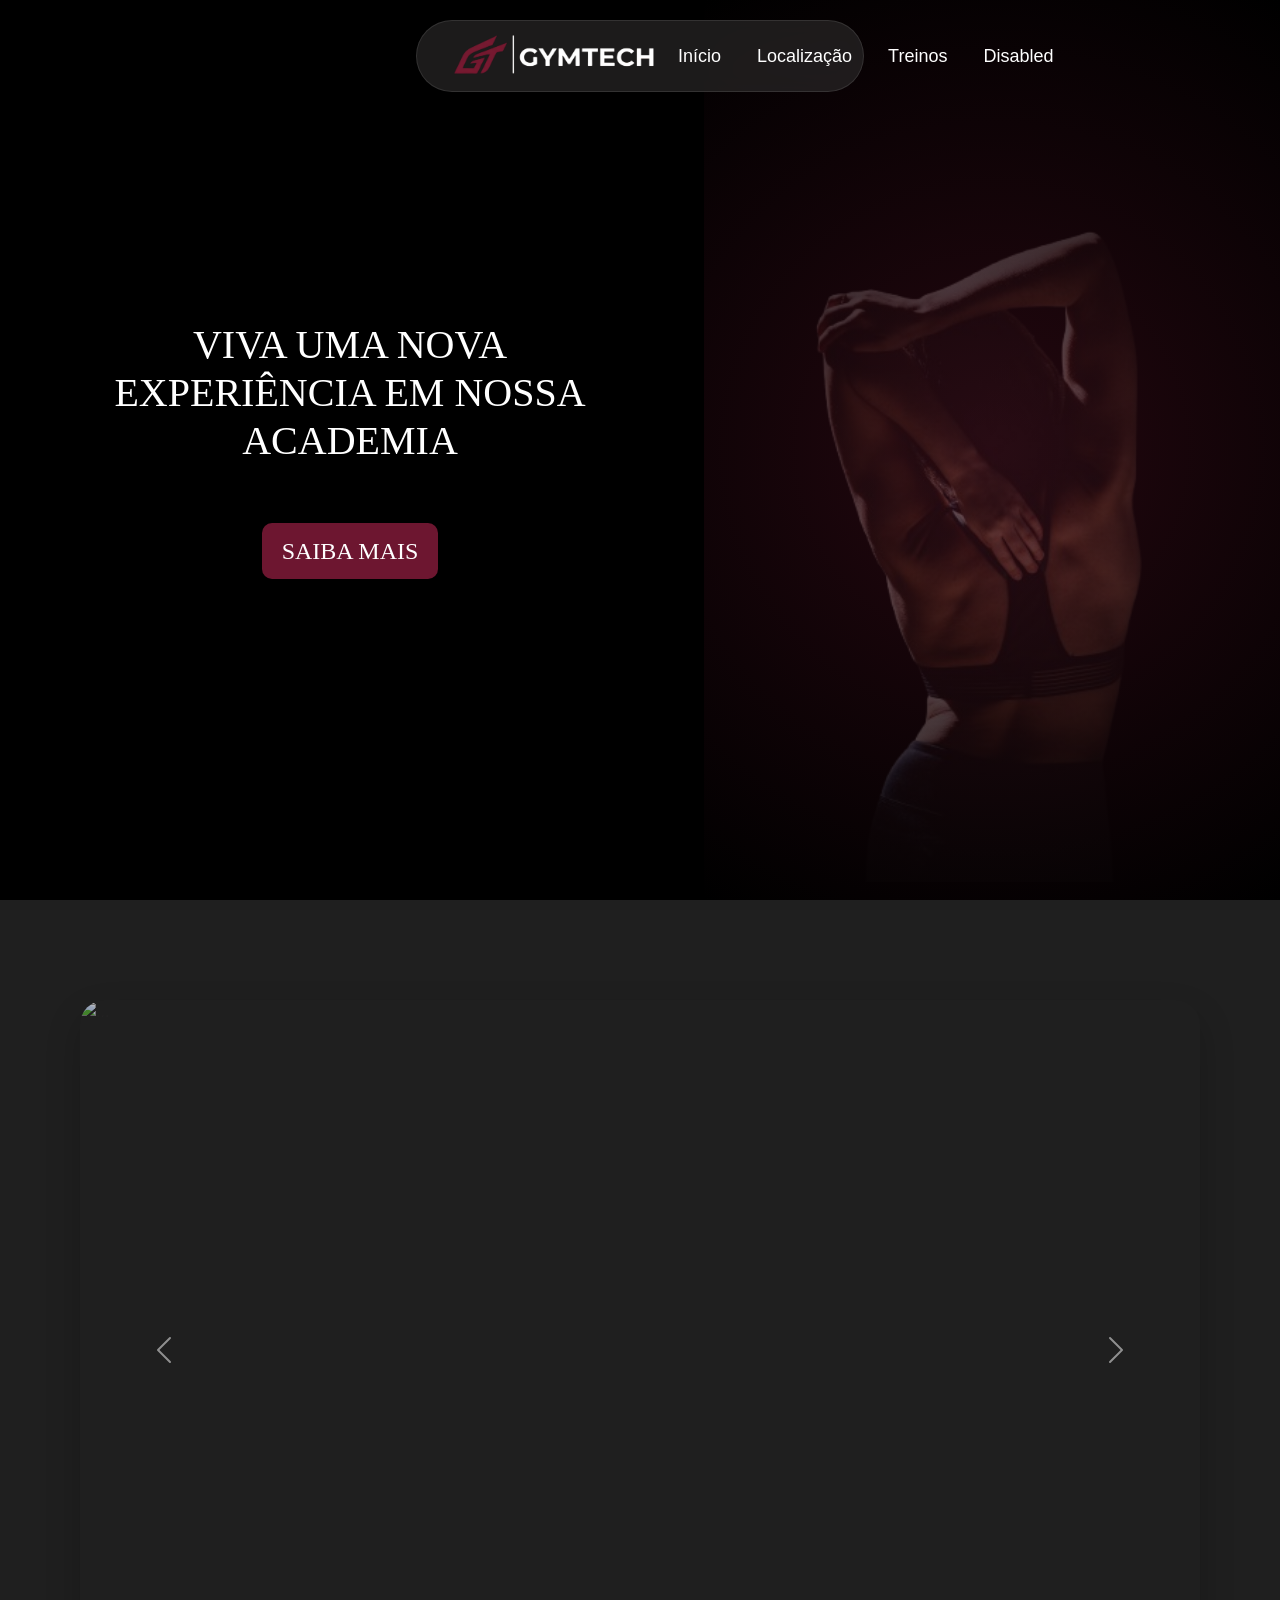
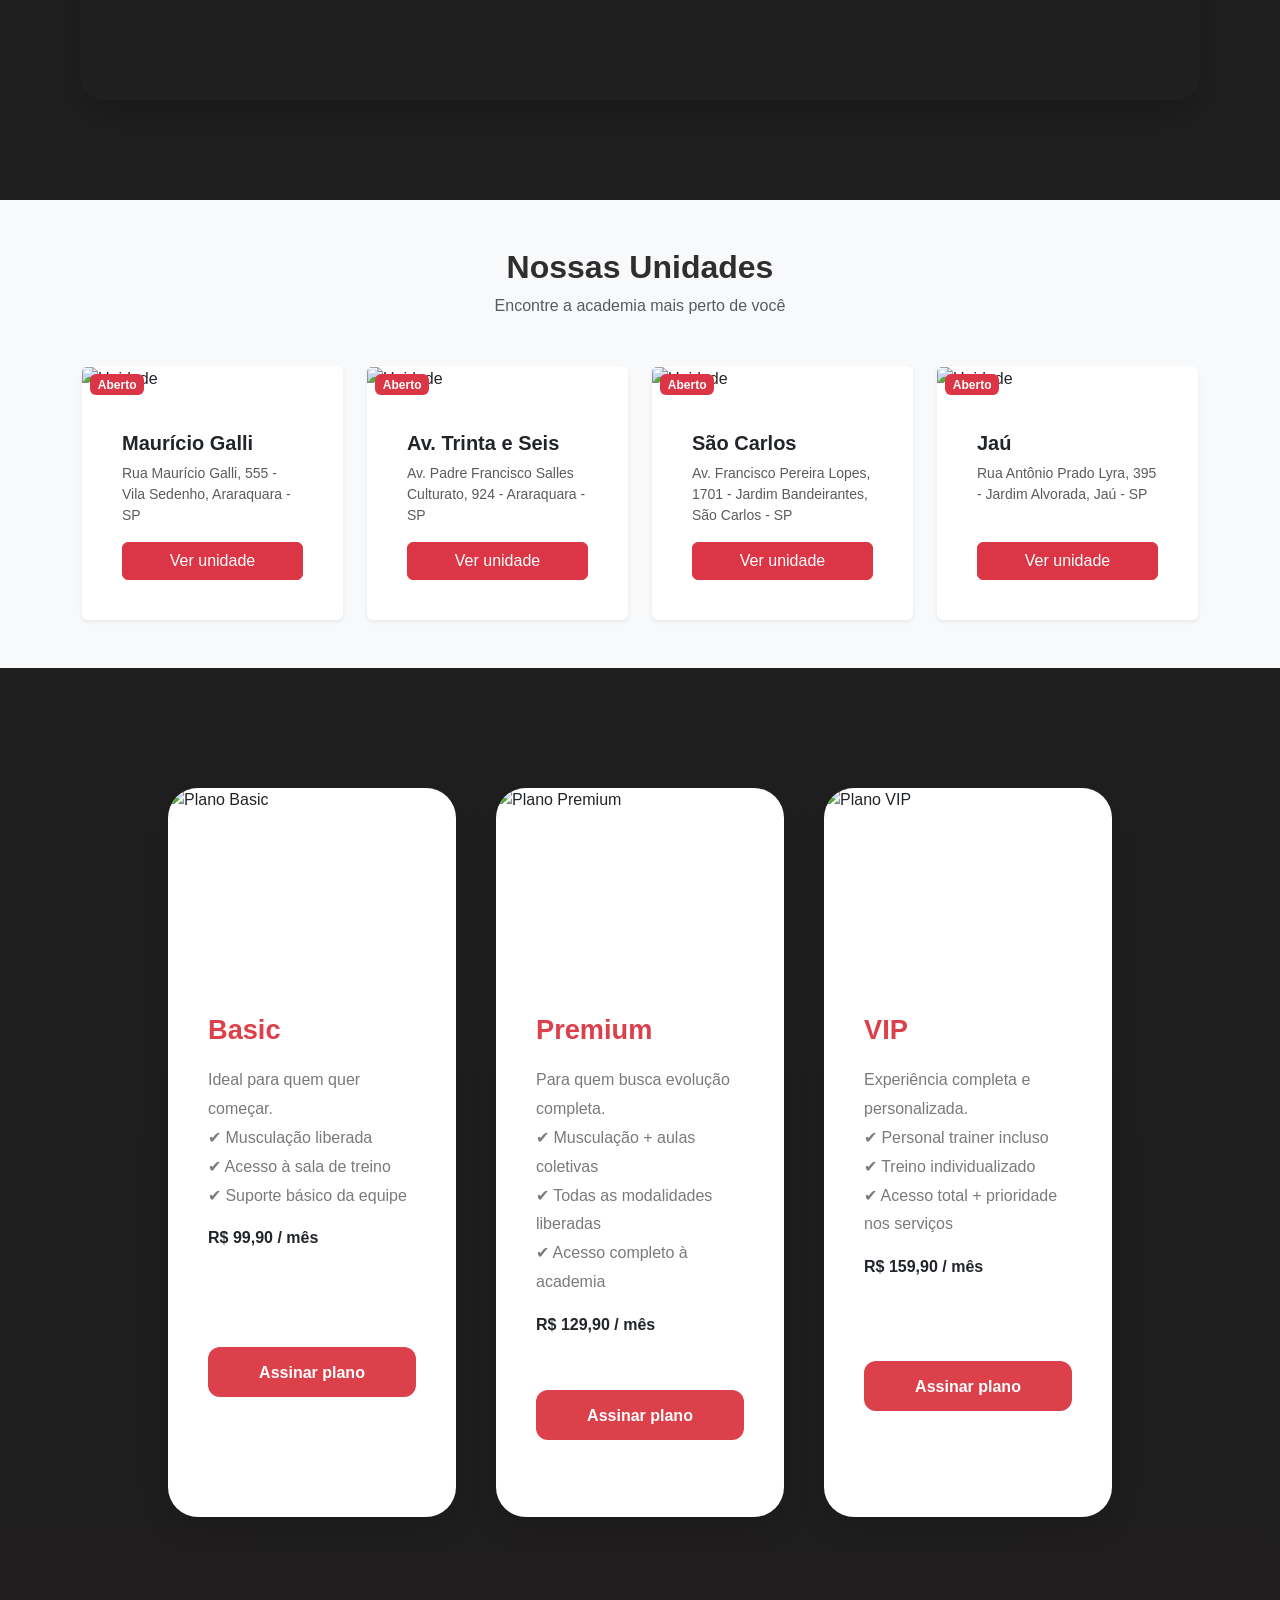
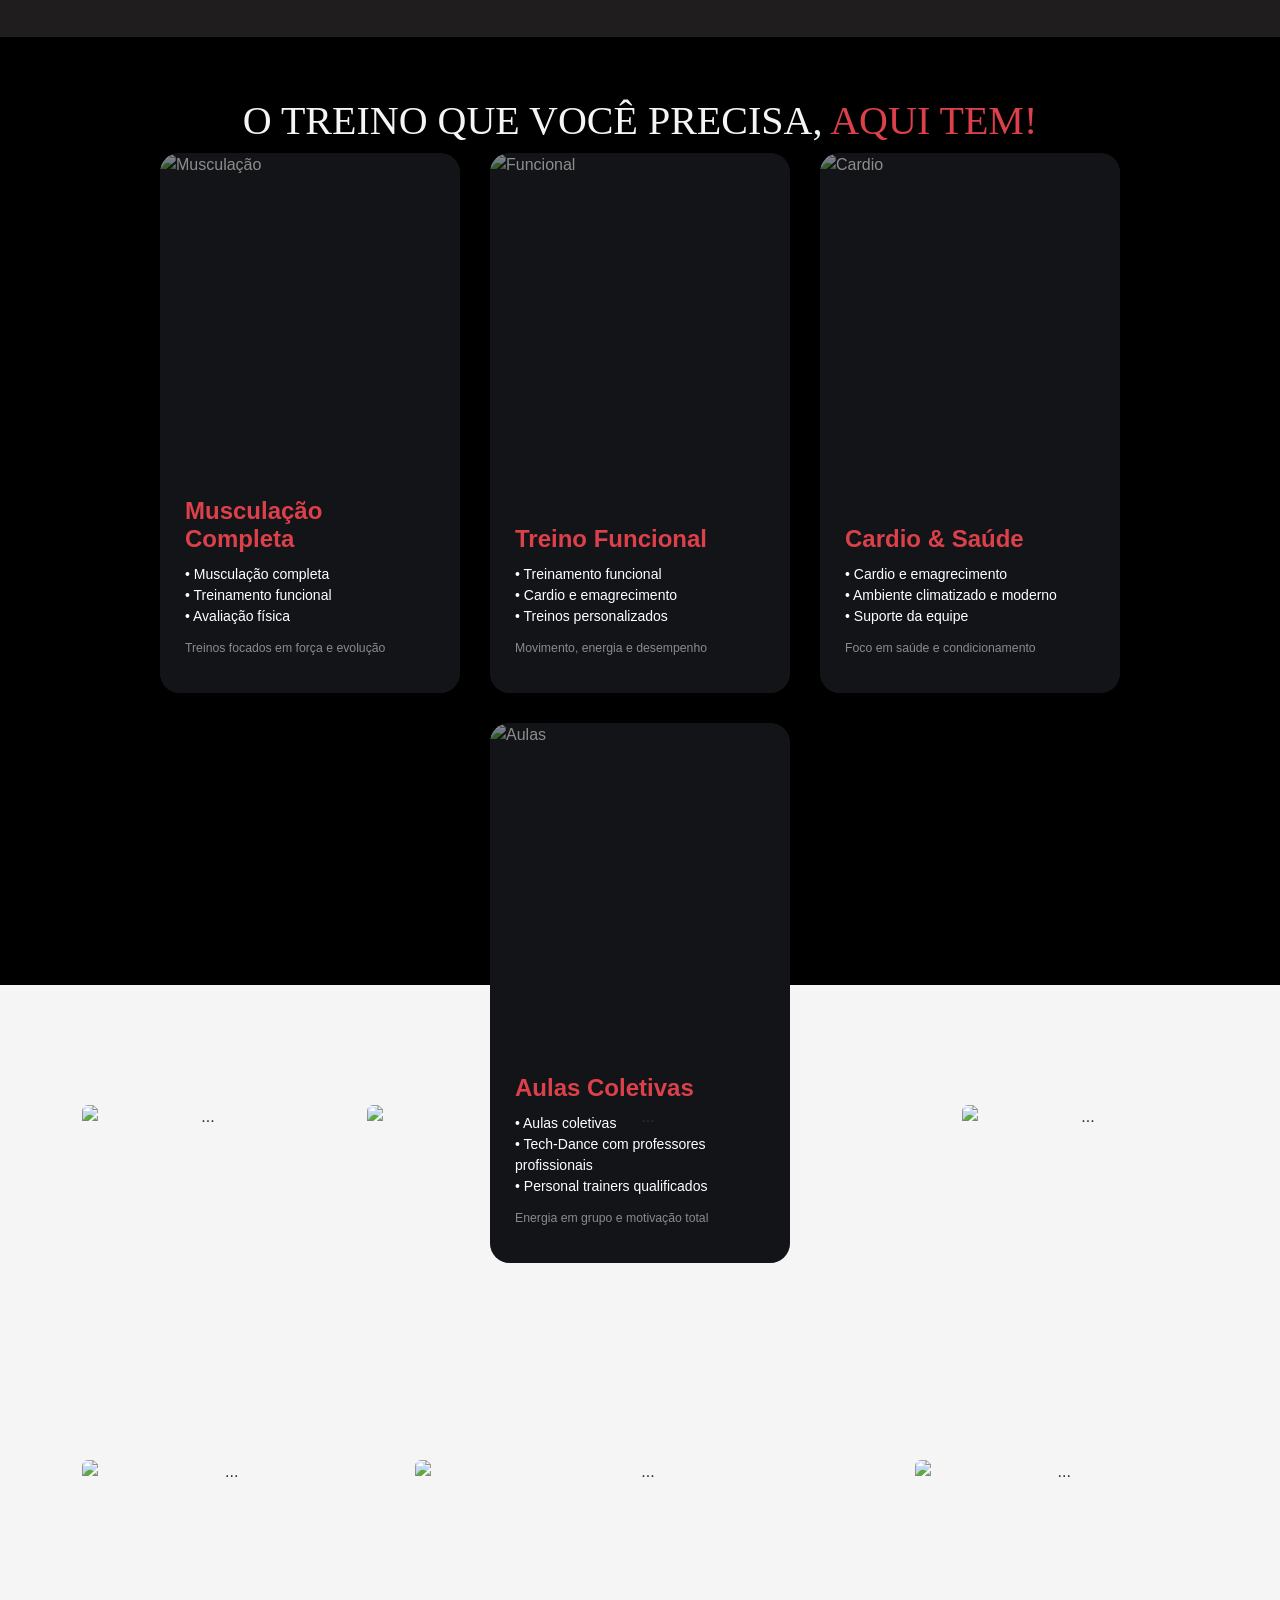
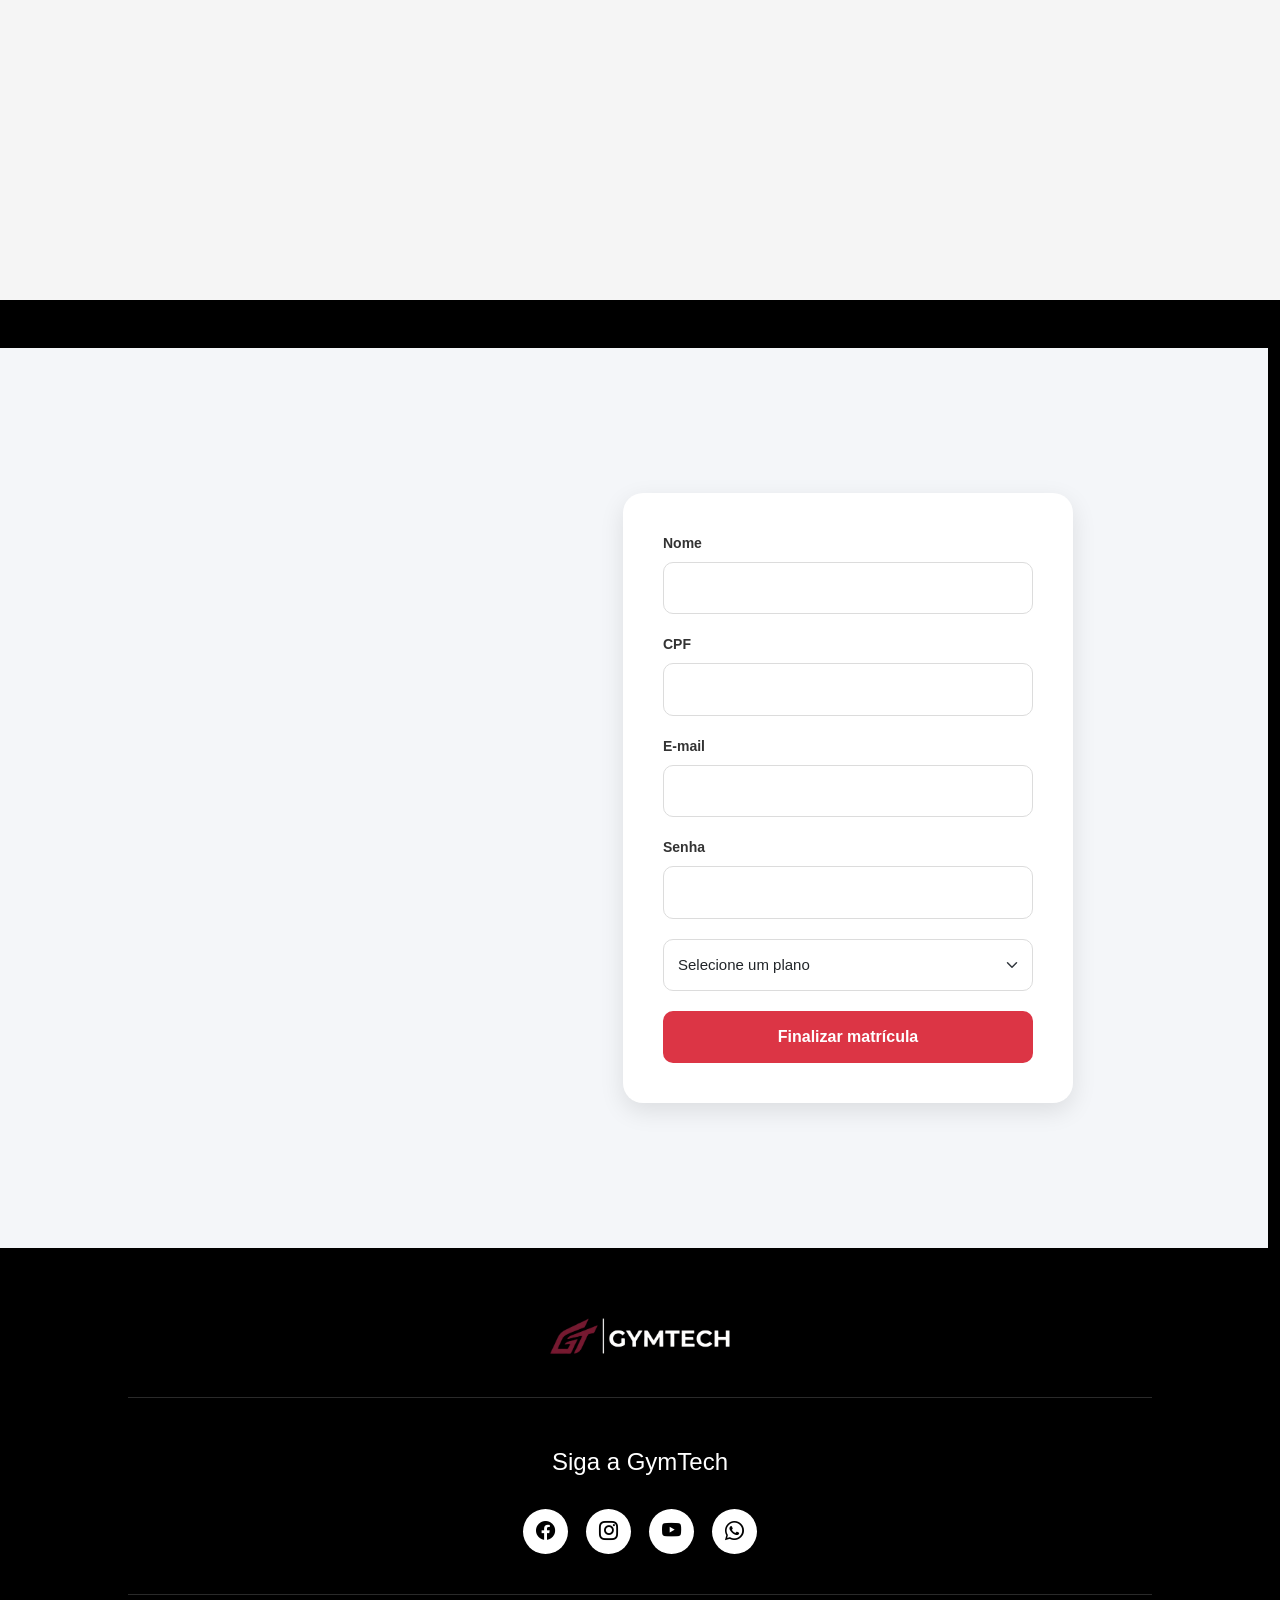
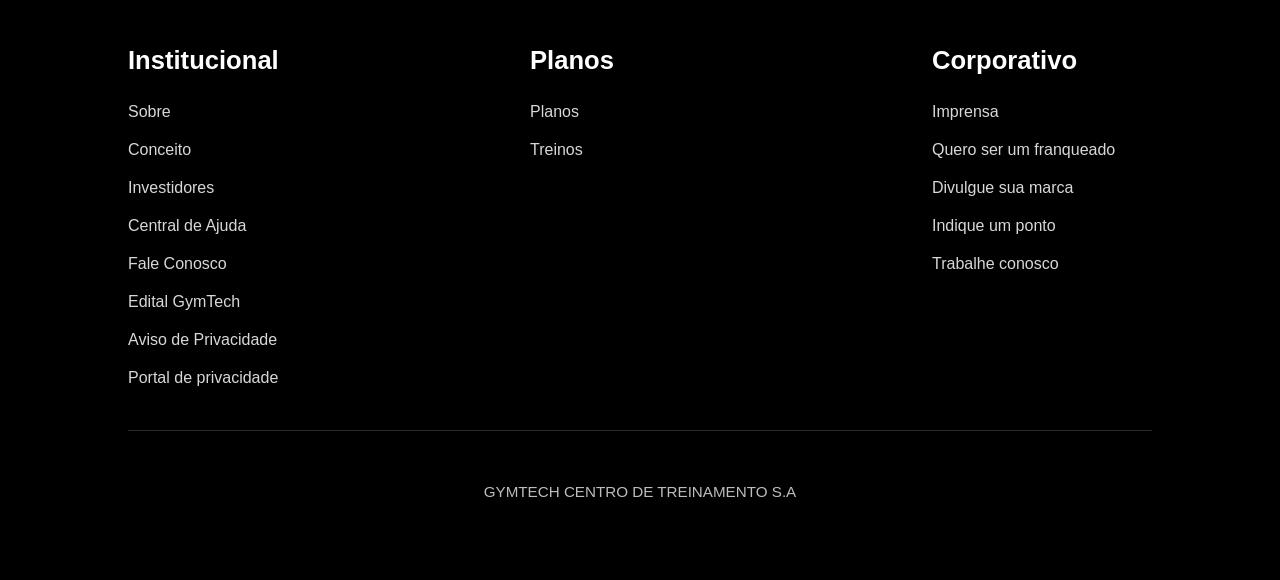
==== commit a2a29b42: "MOD: Ajustando icons com boostrap e fazendo últimas alterações para a primeira entrega do projeto." ====
--- a/index.html
+++ b/index.html
@@ -10,13 +10,15 @@
     integrity="sha384-FKyoEForCGlyvwx9Hj09JcYn3nv7wiPVlz7YYwJrWVcXK/BmnVDxM+D2scQbITxI"
     crossorigin="anonymous"></script>
 
-  <link rel="stylesheet" href="./assets/css/style.css">
+  <link rel="stylesheet" href="./css/style.css">
   <link rel="preconnect" href="https://fonts.googleapis.com">
   <link rel="preconnect" href="https://fonts.gstatic.com" crossorigin>
   <link href="https://fonts.googleapis.com/css2?family=Oswald:wght@200..700&display=swap" rel="stylesheet">
-  <link rel="stylesheet" href="https://cdnjs.cloudflare.com/ajax/libs/font-awesome/6.5.2/css/all.min.css" />
-
-  <script src="./assets/js/script.js" defer></script>
+  <link rel="stylesheet" href="https://cdn.jsdelivr.net/npm/bootstrap-icons@1.11.3/font/bootstrap-icons.min.css">
+
+  
+
+  <script src="./js/script.js" defer></script>
   <title>GymTech</title>
 </head>
 
@@ -35,10 +37,10 @@
               <a class="nav-link active" aria-current="page" href="#">Início</a>
             </li>
             <li class="nav-item">
-              <a class="nav-link" href="#main__treinos">Treinos</a>
+              <a class="nav-link" href="#main__loc">Localização</a>
             </li>
             <li class="nav-item">
-              <a class="nav-link" href="#main__loc">Localização</a>
+              <a class="nav-link" href="#main__treinos">Treinos</a>
             </li>
             <li class="nav-item">
               <a class="nav-link disabled" aria-disabled="true">Disabled</a>
@@ -51,12 +53,11 @@
   </header>
   <main>
 
-    <!-- SECTION CARDS-PLANOS -->
 
     <section class="main__hero">
       <div class="main__content">
-        <h1>Viva uma nova experiencia com a nossa academia</h1>
-        <a href="#main__treinos" type="button">Saiba mais</a>
+        <h1>VIVA UMA NOVA EXPERIÊNCIA EM NOSSA ACADEMIA</h1>
+        <a class="fs-4" href="#main__treinos" type="button">SAIBA MAIS</a>
       </div>
 
 
@@ -244,7 +245,7 @@
         <img src="https://images.pexels.com/photos/13588102/pexels-photo-13588102.jpeg" class="card-img-top"
           alt="Plano Premium">
         <div class="card-body">
-          <div class="planos-content" <h5 class="card-title">Premium</h5>
+          <div class="planos-content"> <h5 class="card-title">Premium</h5>
             <p class="card-text">
               Para quem busca evolução completa.<br>
               ✔ Musculação + aulas coletivas<br>
@@ -278,7 +279,6 @@
     </section>
 
     <!-- SECTION TREINOS -->
-    <!-- SECTION TREINOS -->
 <section id="main__treinos" class="main__treinos">
   <h1 class="fs-1">O TREINO QUE VOCÊ PRECISA, <span>AQUI TEM!</span></h1>
 
@@ -286,58 +286,59 @@
 
     <div class="card text-bg-dark col-3 treinos-card">
       <img src="https://images.pexels.com/photos/13885345/pexels-photo-13885345.jpeg" class="card-img" alt="Musculação">
-      <div class="card-img-overlay">
-        <h5 class="card-title">Musculação Completa</h5>
-        <p class="card-text">
+      <div class="card-img-overlay" style="background: rgba(0,0,0,0.45);">
+        <h5 class="card-title text-red">Musculação Completa</h5>
+        <p class="card-text text-white">
           • Musculação completa<br>
           • Treinamento funcional<br>
           • Avaliação física
         </p>
-        <p class="card-text"><small>Treinos focados em força e evolução</small></p>
+        <p class="card-text"><small class="text-white-50">Treinos focados em força e evolução</small></p>
       </div>
     </div>
 
     <div class="card text-bg-dark col-3 treinos-card">
       <img src="https://images.pexels.com/photos/13947314/pexels-photo-13947314.jpeg" class="card-img" alt="Funcional">
-      <div class="card-img-overlay">
-        <h5 class="card-title">Treino Funcional</h5>
-        <p class="card-text">
+      <div class="card-img-overlay" style="background: rgba(0,0,0,0.45);">
+        <h5 class="card-title text-red">Treino Funcional</h5>
+        <p class="card-text text-white">
           • Treinamento funcional<br>
           • Cardio e emagrecimento<br>
           • Treinos personalizados
         </p>
-        <p class="card-text"><small>Movimento, energia e desempenho</small></p>
+        <p class="card-text"><small class="text-white-50">Movimento, energia e desempenho</small></p>
       </div>
     </div>
 
     <div class="card text-bg-dark col-3 treinos-card">
       <img src="https://images.pexels.com/photos/13896897/pexels-photo-13896897.jpeg" class="card-img" alt="Cardio">
-      <div class="card-img-overlay">
-        <h5 class="card-title">Cardio & Saúde</h5>
-        <p class="card-text">
+      <div class="card-img-overlay" style="background: rgba(0,0,0,0.45);">
+        <h5 class="card-title text-red">Cardio & Saúde</h5>
+        <p class="card-text text-white">
           • Cardio e emagrecimento<br>
           • Ambiente climatizado e moderno<br>
           • Suporte da equipe
         </p>
-        <p class="card-text"><small>Foco em saúde e condicionamento</small></p>
+        <p class="card-text"><small class="text-white-50">Foco em saúde e condicionamento</small></p>
       </div>
     </div>
 
     <div class="card text-bg-dark col-3 treinos-card">
       <img src="https://images.pexels.com/photos/36400005/pexels-photo-36400005.jpeg" class="card-img" alt="Aulas">
-      <div class="card-img-overlay">
-        <h5 class="card-title">Aulas Coletivas</h5>
-        <p class="card-text">
+      <div class="card-img-overlay" style="background: rgba(0,0,0,0.45);">
+        <h5 class="card-title text-red">Aulas Coletivas</h5>
+        <p class="card-text text-white">
           • Aulas coletivas<br>
           • Tech-Dance com professores profissionais<br>
           • Personal trainers qualificados
         </p>
-        <p class="card-text"><small>Energia em grupo e motivação total</small></p>
+        <p class="card-text"><small class="text-white-50">Energia em grupo e motivação total</small></p>
       </div>
     </div>
 
   </div>
 </section>
+
 
     <!-- SECTION GALERIA -->
     <section id="main__galeria" class="main__galeria my-5">
@@ -405,7 +406,7 @@
 
 
       <label for="inputCPF" class="form-label">CPF</label>
-      <input type="text" id="inputCPF" class="form-control" aria-describedby="cpfHelpBlock" maxlength="11" inputmode="numeric" pattern="[0-9]*">
+      <input type="text" id="inputCPF" class="form-control" aria-describedby="cpfHelpBlock" maxlength="11">
 
 
       <label for="inputEmail" class="form-label">E-mail</label>
@@ -416,7 +417,7 @@
       <input type="password" id="inputSenha" class="form-control" aria-describedby="senhaHelpBlock">
 
 
-      <select class="form-select" aria-label="Selecionar plano">
+      <select id="plano" class="form-select" aria-label="Selecionar plano">
         <option selected>Selecione um plano</option>
         <option value="1">Básico</option>
         <option value="2">Premium</option>
@@ -448,31 +449,19 @@
     <div class="social-icons">
 
       <a href="#">
-        <i class="fa-brands fa-facebook-f"></i>
+        <i class="bi bi-facebook"></i>
       </a>
 
       <a href="#">
-        <i class="fa-brands fa-instagram"></i>
+        <i class="bi bi-instagram"></i>
       </a>
 
       <a href="#">
-        <i class="fa-brands fa-youtube"></i>
+        <i class="bi bi-youtube"></i>
       </a>
 
       <a href="#">
-        <i class="fa-brands fa-tiktok"></i>
-      </a>
-
-      <a href="#">
-        <i class="fa-brands fa-spotify"></i>
-      </a>
-
-      <a href="#">
-        <i class="fa-brands fa-twitter"></i>
-      </a>
-
-      <a href="#">
-        <i class="fa-brands fa-whatsapp"></i>
+        <i class="bi bi-whatsapp"></i>
       </a>
 
     </div>
--- a/css/style.css
+++ b/css/style.css
@@ -0,0 +1,630 @@
+/*RESET */
+
+* {
+    margin: 0;
+    padding: 0;
+    box-sizing: border-box;
+    
+}
+h1{
+    font-family:"Oswald";
+}
+/*VARIABLES */
+
+:root {
+
+    /* CORES */
+    --color-primary: rgb(220, 64, 74);
+    --color-primary-hover: #6d1630;
+
+    --color-secondary: #1f1f1f;
+    --color-tertiary: #605B51;
+    --color-complementary: #454040;
+
+    /* NEUTROS */
+    --color-white: #FFFFFF;
+    --color-light: #F5F5F5;
+    --color-gray: #d9d9d9;
+
+    /* TEXTOS */
+    --text-main: #2F2D2E;
+    --text-muted: #7a7a7a;
+    --text-light: #FFFFFF;
+
+    /* SOMBRAS */
+    --shadow-main: 0px 10px 30px rgba(0, 0, 0, 0.12);
+    --shadow-hover: 0px 15px 35px rgba(0, 0, 0, 0.20);
+
+    /* TRANSIÇÃO */
+    --transition: .3s ease;
+}
+
+/*BODY */
+
+body {
+    font-family: "Poppins", sans-serif;
+    background-color: black;
+    color: var(--text-main);
+    overflow-x: hidden;
+}
+
+/*HEADER */
+
+.header__nav {
+    position: fixed !important;
+    top: 20px !important;
+    
+    left: 0;
+    right: 0;
+    margin: 0 auto;
+
+    width: 35% !important;
+    height: 8%;
+    display: flex ;
+    align-items: center;
+    justify-content: center;
+    gap: 20px;
+
+    padding: 12px 25px;
+
+    background: rgba(47, 45, 46, 0.6) !important;
+    backdrop-filter: blur(15px);
+
+    border-radius: 999px;
+    border: 1px solid rgba(255, 255, 255, 0.1);
+    
+    z-index: 9999;
+}
+
+
+.header__nav a {
+    color: rgb(255, 255, 255) !important ;
+    font-size: 18px;
+
+
+
+    display: flex;
+    align-items: center;
+    justify-content: center;
+
+    border-radius: 50%;
+
+
+}
+.header__nav img {
+    width: 200px;
+}
+
+.navbar-brand {
+    color: var(--text-light);
+    font-size: 2rem;
+    font-weight: 700;
+    letter-spacing: 2px;
+}
+
+.navbar-nav {
+    gap: 20px;
+}
+
+.nav-link {
+    color: var(--text-light) !important;
+    font-weight: 500;
+    transition: var(--transition);
+    position: relative;
+}
+
+
+
+
+.nav-link:hover {
+    color: var(--color-primary);
+}
+
+/* HERO */
+.main__hero {
+    width: 100%;
+    height: 100vh;
+    
+    background:
+        radial-gradient(circle at center, rgba(144,30,62,0.25), rgba(0,0,0,0.85)),
+        linear-gradient(rgba(0,0,0,0.75), rgba(0, 0, 0, 0.384)),
+        url("../assets/img/moca-removebg-preview.png");
+
+    background-size: 45%;
+    background-position: right center;
+    background-repeat: no-repeat;
+
+    display: flex;
+    justify-content: center;
+    align-items: flex-start;
+
+    padding: 120px 60px;
+
+    color: white;
+    flex-direction: column;
+}   
+
+.main__content{
+    height: 100%;
+    width: 50%;
+    display: flex;
+    justify-content: center;
+    align-items: center;
+    flex-direction: column;
+    text-align: center;
+}
+.main__hero .main__content a{
+    font-family: 'Oswald';
+    
+    background-color: #6d1630;
+    margin-top: 50px;
+    text-decoration: none;
+    padding: 10px 20px;
+    color: white;
+    border-radius: 10px;
+    font-size: 1rem;
+}
+/* CAROUSEL */
+
+.main__carrosel {
+    padding: 100px 80px;
+    background-color: var(--color-secondary);
+}
+
+.carousel {
+    border-radius: 25px;
+    overflow: hidden;
+    box-shadow: var(--shadow-hover);
+}
+
+.carousel-item img {
+    height: 700px;
+    object-fit: cover;
+    filter: brightness(75%);
+}
+
+/* LOCAL */
+
+.main__loc {
+    padding: 120px 80px;
+
+    display: flex;
+    justify-content: center;
+    align-items: center;
+
+    background-color: var(--color-light);
+}
+
+.main__loc .card {
+    width: 100%;
+    max-width: 1100px;
+
+    border: none;
+    border-radius: 30px;
+
+    overflow: hidden;
+
+    box-shadow: var(--shadow-main);
+
+    transition: var(--transition);
+}
+
+.main__loc .card:hover {
+    transform: translateY(-10px);
+    box-shadow: var(--shadow-hover);
+}
+
+.main__loc img {
+    height: 100%;
+    object-fit: cover;
+}
+
+.card-body {
+    padding: 40px;
+}
+
+.card-title {
+    color: var(--color-primary);
+    font-size: 2rem;
+    font-weight: 700;
+
+    margin-bottom: 20px;
+}
+
+.card-text {
+    color: var(--text-muted);
+    line-height: 1.8;
+}
+
+/* PLANOS */
+
+.main__cards-planos {
+    padding: 120px 80px;
+
+    background:
+        linear-gradient(to bottom,
+            var(--color-secondary),
+            #1f1d1e);
+
+    display: flex;
+    justify-content: center;
+    gap: 40px;
+}
+
+.main__cards-planos .card {
+    border: none;
+    border-radius: 30px;
+    overflow: hidden;
+    width: 350px;
+    transition: var(--transition);
+    box-shadow: var(--shadow-main);
+}
+
+.main__cards-planos .card:hover {
+    transform: translateY(-15px) scale(1.02);
+    box-shadow: var(--shadow-hover);
+}
+
+.main__cards-planos img {
+    height: 260px;
+    object-fit: cover;
+}
+
+.main__cards-planos .card-body {
+    height: 100%;
+    display: flex;
+    flex-wrap: wrap;
+    justify-content: space-between;
+}
+
+.main__cards-planos .card-title {
+    font-size: 1.7rem;
+}
+
+.main__cards-planos .btn {
+    width: 100%;
+    height: 50px;
+    padding: 14px;
+    bottom: 10px;
+    border: none;
+    border-radius: 12px;
+
+    background-color: var(--color-primary);
+
+    font-weight: 600;
+
+    transition: var(--transition);
+}
+
+.main__cards-planos .btn:hover {
+    background-color: var(--color-primary-hover);
+    transform: scale(1.03);
+}
+
+
+/* TREINOS */
+
+.main__treinos {
+    width: 100%;
+    max-height: 100vh;
+    display: flex;
+    justify-content: center;
+    flex-wrap: wrap;
+    min-height: 100vh;
+    background: black;
+    padding: 60px 40px;
+}
+
+.main__treinos h1{
+    color:var(--color-light)
+}
+
+.main__treinos h1 span{
+    color:var(--color-primary)
+}
+
+.main__treinos-cards {
+    width: 100%;
+    height: 100% !important;
+    display: flex;
+    flex-wrap: wrap;
+    justify-content: center;
+    gap: 30px;
+}
+
+
+.treinos-card {
+    position: relative;
+    width: 300px;
+    height: 540px;
+    border: none;
+    overflow: hidden;
+    border-radius: 20px;
+    cursor: pointer;
+    background: #000;
+    padding: 0;
+
+}
+
+
+.treinos-card .card-img {
+    width: 100%;
+    height: 100%;
+    object-fit: cover;
+    transition: transform 0.5s ease;
+}
+
+
+
+
+.treinos-card .card-img-overlay {
+    position: absolute;
+    background: linear-gradient(
+        to top,
+        rgba(0, 0, 0, 0.9),
+        rgba(0, 0, 0, 0.2)
+    );
+    
+    display: flex;
+    flex-direction: column;
+    justify-content: flex-end;
+    padding: 25px;
+    color: #fff;
+}
+
+/* Título */
+.treinos-card .card-title {
+    font-size: 24px;
+    font-weight: bold;
+    margin-bottom: 10px;
+}
+
+/* Texto */
+.treinos-card .card-text {
+    font-size: 14px;
+    line-height: 1.5;
+    color: #e5e7eb;
+    margin-bottom: 10px;
+}
+
+
+
+/* GALERIA */
+
+.main__galeria {
+    width: 100%;
+    padding: 120px 60px;
+    background: var(--color-light);
+    margin: 0;
+}
+
+/* Container principal */
+.main__galeria-container {
+    display: flex;
+    flex-direction: column;
+    gap: 35px;
+}
+
+/* Linhas da galeria */
+    .galeria-container__images {
+        display: flex;
+        align-items: center;
+        justify-content: center;
+        gap: 25px;
+    }
+
+
+.text-center {
+    width: 100%;
+    height: 100%;
+    border-radius: 25px;
+    position: relative;
+}
+
+
+.text-center img {
+    width: 100%;
+    height: 320px;
+    object-fit: cover;
+    display: block;
+
+}
+
+
+/* MATRÍCULA */
+
+.main__matricula {
+    width: 100%;
+    min-height: 100vh;
+    display: flex;
+    flex-wrap: nowrap;
+    align-items: center;
+    justify-content: center;
+    background: #f4f6f9;
+    padding: 40px;
+    gap: 40px;
+}
+
+/* Imagem */
+.main__matricula-image {
+    display: flex;
+    align-items: center;
+    justify-content: center;
+}
+
+.main__matricula-image img {
+    width: 100%;
+    max-width: 550px;
+    border-radius: 20px;
+    object-fit: cover;
+    box-shadow: 0 8px 20px rgba(0, 0, 0, 0.15);
+}
+
+/* Formulário */
+.main__matricula-form {
+    display: flex;
+    align-items: center;
+    justify-content: center;
+}
+
+.main__matricula-form form {
+    width: 100%;
+    max-width: 450px;
+    background: #ffffff;
+    padding: 40px;
+    border-radius: 20px;
+    box-shadow: 0 8px 25px rgba(0, 0, 0, 0.1);
+}
+
+.main__matricula-form .form-label {
+    font-size: 14px;
+    font-weight: 600;
+    color: #333;
+    margin-bottom: 8px;
+    display: block;
+}
+
+.main__matricula-form .form-control,
+.main__matricula-form .form-select {
+    width: 100%;
+    padding: 14px;
+    margin-bottom: 20px;
+    border: 1px solid #dcdcdc;
+    border-radius: 10px;
+    font-size: 15px;
+    transition: 0.3s ease;
+}
+
+
+
+.main__matricula-form .btn {
+    width: 100%;
+    padding: 14px;
+    border: none;
+    border-radius: 10px;
+    color: white;
+    font-size: 16px;
+    font-weight: bold;
+    cursor: pointer;
+    transition: 0.3s ease;
+}
+
+
+
+/* FOOTER */
+
+footer{
+    width: 100%;
+    background-color: #000;
+    color: white;
+    padding: 60px 10%;
+    display: flex;
+    flex-direction: column;
+    gap: 50px;
+}
+
+/* LOGO */
+
+.footer__logo{
+    display: flex;
+    justify-content: center;
+    align-items: center;
+    padding-bottom: 30px;
+    border-bottom: 1px solid #2a2a2a;
+}
+
+.footer-logo img{
+    width: 180px;
+}
+
+/* REDES SOCIAIS */
+
+.footer__social{
+    display: flex;
+    flex-direction: column;
+    align-items: center;
+    gap: 25px;
+    padding-bottom: 40px;
+    border-bottom: 1px solid #2a2a2a;
+}
+
+.footer__social h3{
+    font-size: 1.5rem;
+    font-weight: 500;
+}
+
+.social-icons{
+    display: flex;
+    gap: 18px;
+    flex-wrap: wrap;
+    justify-content: center;
+}
+
+.social-icons a{
+    width: 45px;
+    height: 45px;
+    background-color: white;
+    color: black;
+    border-radius: 50%;
+    display: flex;
+    justify-content: center;
+    align-items: center;
+    text-decoration: none;
+    font-size: 1.2rem;
+    transition: 0.3s;
+}
+
+.social-icons a:hover{
+    background-color: var(--color-primary-hover);
+    transform: translateY(-3px);
+}
+
+/* LINKS */
+
+.footer__fast{
+    width: 100%;
+    display: flex;
+    justify-content: space-between;
+    gap: 40px;
+    flex-wrap: wrap;
+    padding-bottom: 40px;
+    border-bottom: 1px solid #2a2a2a;
+}
+
+.footer-column{
+    display: flex;
+    flex-direction: column;
+    gap: 14px;
+    min-width: 220px;
+}
+
+.footer-column h2{
+    font-size: 1.6rem;
+    margin-bottom: 10px;
+    font-weight: 600;
+}
+
+.footer-column a{
+    color: #d8d8d8;
+    text-decoration: none;
+    transition: 0.3s;
+    font-size: 1rem;
+}
+
+.footer-column a:hover{
+    color: var(--color-primary-hover);
+}
+
+/* CREDENCIAIS */
+
+.footer__credenciais{
+    display: flex;
+    justify-content: center;
+    align-items: center;
+    text-align: center;
+}
+
+.footer__credenciais p{
+    color: #bdbdbd;
+    font-size: 0.95rem;
+}
